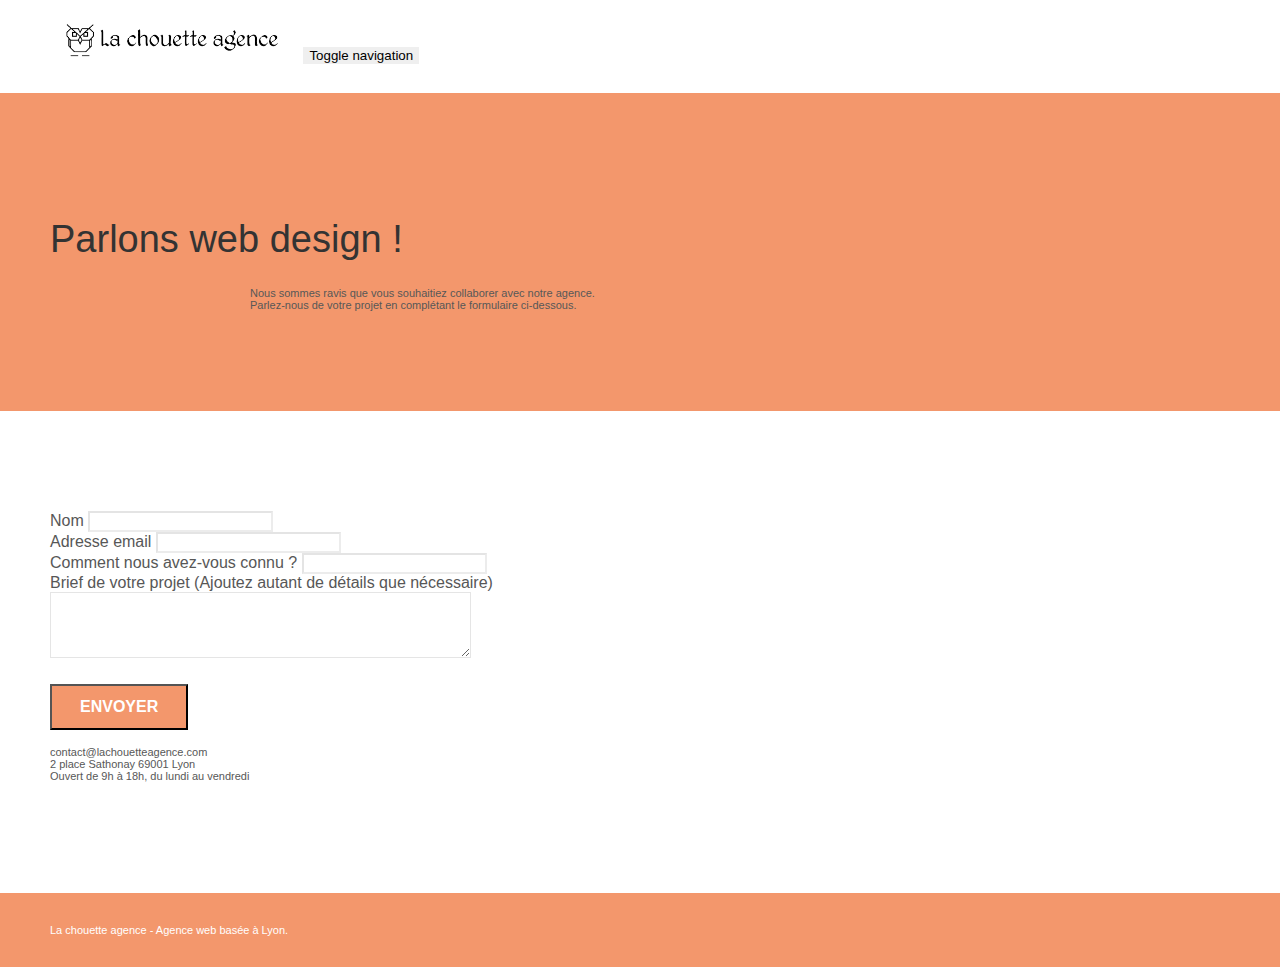
==== contact.html @ 9eaa03be "Fichiers renommés" ====
<!doctype html>
<html lang="fr-fr">

<head>
    <meta charset="utf-8">
    <meta name="robots" content="index, follow">
    <meta name="description" content="La chouette agence, votre entreprise de Web Design sur Lyon">
    <meta name="viewport" content="width=device-width, initial-scale=1.0, viewport-fit=cover">
    <link rel="shortcut icon" type="image/png" href="favicon-compressor.jpg">
    <link rel="stylesheet" type="text/css" href="./css/bootstrap-min.css">
    <link rel="stylesheet" type="text/css" href="style.css">
    <link rel="stylesheet" type="text/css" href="./css/font-awesome-min.css">
    <link rel="stylesheet" type="text/css" href="./css/et-line.min-css">
    <title>Contact - La Chouette Agence - Webdesign à Lyon</title>


    <!-- Analytics -->

    <!-- Analytics END -->

</head>

<body>
    <!-- Principal conteneur -->
    <div class="page-container">

        <!-- bloc-0 -->
        <header class="bloc bgc-white l-bloc " id="bloc-0">
            <div class="container bloc-sm">
                <div class="navbar-header">
                    <a class="navbar-brand" href="index.html"><img src="img/la-chouette-agence-compressor.png" alt="logo texte la chouette agence entreprise de webdesign à lyon" title="Retour à l'accueil" height="40" /></a>
                    <button id="nav-toggle" type="button" class="ui-navbar-toggle navbar-toggle" data-toggle="collapse" data-target=".navbar-1">
                        <span class="sr-only">Toggle navigation</span><span class="icon-bar"></span><span class="icon-bar"></span><span class="icon-bar"></span>
                    </button>
                </div>
            </div>
        </header>
        <!-- bloc-0 END -->

        <!-- bloc-6 -->
        <div class="bloc bg-dots-bg bg-repeat bgc-atomic-tangerine d-bloc bloc-bg-texture texture-paper" id="bloc-6">
            <div class="container bloc-lg">
                <section class="row">
                    <div class="col-sm-12">
                        <h1 class="text-center hero-bloc-text tc-black">
                            Parlons web design !
                        </h1>
                        <p class="text-center mg-lg tc-black tight-width-whitespace">
                            Nous sommes ravis que vous souhaitiez collaborer avec notre agence.<br>
                            Parlez-nous de votre projet en complétant le formulaire ci-dessous.
                        </p>
                    </div>
                </section>
            </div>
        </div>
        <!-- bloc-6 END -->

        <!-- bloc-7 -->
        <main>
            <div class="bloc bgc-white l-bloc" id="bloc-7">
                <div class="container bloc-lg">
                    <section class="row">
                        <div class="col-sm-6">
                            <form id="form_1" novalidate success-msg="Your message has been sent." fail-msg="Sorry it seems that our mail server is not responding, Sorry for the inconvenience!">
                                <div class="form-group">
                                    <label for="name">
                                        Nom
                                    </label>
                                    <input id="name" class="form-control" required name="nom" />
                                </div>
                                <div class="form-group">
                                    <label for="email">
                                        Adresse email
                                    </label>
                                    <input id="email" class="form-control" type="email" required />
                                </div>
                                <div class="form-group">
                                    <label for="input_504">
                                        Comment nous avez-vous connu ?
                                    </label>
                                    <input class="form-control" type="email" required id="input_504" />
                                </div>
                                <div class="form-group">
                                    <label for="message">
                                        Brief de votre projet (Ajoutez autant de détails que nécessaire)<br>
                                    </label><textarea id="message" class="form-control" rows="4" cols="50" required></textarea>
                                </div>
                                <button class="bloc-button btn btn-lg btn-block cta-hero btn-atomic-tangerine" type="submit">
                                    Envoyer
                                </button>
                            </form>
                        </div>
                        <div class="col-sm-6">
                            <p>
                                contact@lachouetteagence.com<br>2 place Sathonay 69001 Lyon<br>Ouvert de 9h à 18h, du lundi au vendredi<br>
                            </p>
                        </div>
                    </section>
                </div>
            </div>
        </main>
        <!-- bloc-7 END -->

        <!-- ScrollToTop Button -->
        <a class="bloc-button btn btn-d scrollToTop" onclick="scrollToTarget('1')"><span class="fa fa-chevron-up"></span></a>
        <!-- ScrollToTop Button END-->


        <!-- Footer - bloc-8 -->
        <footer class="bloc bgc-atomic-tangerine d-bloc" id="bloc-8">
            <div class="container bloc-sm">
                <div class="row">
                    <div class="col-sm-12">
                        <p class="text-center white">
                            La chouette agence - Agence web basée à Lyon.<br>
                        </p>
                        <div class="row row-no-gutters social">
                            <div class="col-sm-3">
                                <div class="text-center">
                                    <a class="social" href="https://twitter.com/"><span class="fa fa-twitter icon-md"></span></a>
                                </div>
                            </div>
                            <div class="col-sm-3">
                                <div class="text-center">
                                    <a class="social" href="https://fr-fr.facebook.com/"><span class="fa fa-facebook icon-md"></span></a>
                                </div>
                            </div>
                            <div class="col-sm-3">
                                <div class="text-center">
                                    <a class="social" href="https://dribbble.com/"><span class="fa fa-dribbble icon-md"></span></a>
                                </div>
                            </div>
                            <div class="col-sm-3">
                                <div class="text-center">
                                    <a class="social" href="https://www.instagram.com/"><span class="fa fa-instagram icon-md"></span></a>
                                </div>
                            </div>
                        </div>
                    </div>
                </div>
            </div>
        </footer>
    </div>
    <script src="./js/jquery-2.1.0.min.js" defer></script>
    <script src="./js/bootstrap.min.js" defer></script>
    <script src="./js/blocs.min.js" defer></script>
    <script src="./js/jqBootstrapValidation.min.js" defer></script>
    <script src="./js/formHandler.min.js" defer></script>
</body>

</html>
---- style.css ----
body {
    margin: 0;
    padding: 0;
    background: #FFF;
    overflow-x: hidden;
    -webkit-font-smoothing: antialiased;
    -moz-osx-font-smoothing: grayscale;
}

a,
button {
    transition: all .3s ease-in-out;
    outline: none!important;
}

a:hover {
    text-decoration: none;
    cursor: pointer;
}

#page-loading-blocs-notifaction {
    position: fixed;
    top: 0;
    bottom: 0;
    width: 100%;
    z-index: 100000;
    background: #FFFFFF url("img/pageload-spinner.gif") no-repeat center center;
}

.bloc {
    width: 100%;
    clear: both;
    background: 50% 50% no-repeat;
    padding: 0 50px;
    -webkit-background-size: cover;
    -moz-background-size: cover;
    -o-background-size: cover;
    background-size: cover;
    position: relative;
}

.bloc .container {
    padding-left: 0;
    padding-right: 0;
}

.bloc-lg {
    padding: 100px 50px;
}

.bloc-md {
    padding: 50px;
}

.bloc-sm {
    padding: 20px 50px;
}

.bg-center,
.bg-l-edge,
.bg-r-edge,
.bg-t-edge,
.bg-b-edge,
.bg-tl-edge,
.bg-bl-edge,
.bg-tr-edge,
.bg-br-edge,
.bg-repeat {
    -webkit-background-size: auto!important;
    -moz-background-size: auto!important;
    -o-background-size: auto!important;
    background-size: auto!important;
}

.bg-repeat {
    background: repeat;
}

.bg-t-edge {
    background: top no-repeat;
}

.bloc-bg-texture::before {
    content: "";
    background-size: 2px 2px;
    position: absolute;
    top: 0;
    bottom: 0;
    left: 0;
    right: 0;
}

.texture-paper::before {
    background: url("img/texture-paper.png");
    background-size: 280px 280px;
}

.b-parallax {
    background-attachment: fixed;
}

.d-bloc {
    color: rgba(255, 255, 255, .7);
}

.d-bloc button:hover {
    color: rgba(255, 255, 255, .9);
}

.d-bloc .icon-round,
.d-bloc .icon-square,
.d-bloc .icon-rounded,
.d-bloc .icon-semi-rounded-a,
.d-bloc .icon-semi-rounded-b {
    border-color: rgba(255, 255, 255, .9);
}

.d-bloc .divider-h span {
    border-color: rgba(255, 255, 255, .2);
}

.d-bloc .a-btn,
.d-bloc .navbar a,
.d-bloc .navbar-brand,
.d-bloc a .icon-sm,
.d-bloc a .icon-md,
.d-bloc a .icon-lg,
.d-bloc a .icon-xl,
.d-bloc h1 a,
.d-bloc h2 a,
.d-bloc h3 a,
.d-bloc h4 a,
.d-bloc h5 a,
.d-bloc h6 a,
.d-bloc p a {
    color: rgba(255, 255, 255, .6);
}

.d-bloc .a-btn:hover,
.d-bloc .navbar a:hover,
.d-bloc .navbar-brand:hover,
.d-bloc a:hover .icon-sm,
.d-bloc a:hover .icon-md,
.d-bloc a:hover .icon-lg,
.d-bloc a:hover .icon-xl,
.d-bloc h1 a:hover,
.d-bloc h2 a:hover,
.d-bloc h3 a:hover,
.d-bloc h4 a:hover,
.d-bloc h5 a:hover,
.d-bloc h6 a:hover,
.d-bloc p a:hover {
    color: rgba(255, 255, 255, 1);
}

.d-bloc .navbar-toggle .icon-bar {
    background: rgba(255, 255, 255, 1);
}

.d-bloc .btn-wire,
.d-bloc .btn-wire:hover {
    color: rgba(255, 255, 255, 1);
    border-color: rgba(255, 255, 255, 1);
}

.d-bloc .panel {
    color: rgba(0, 0, 0, .5);
}

.d-bloc .panel button:hover {
    color: rgba(0, 0, 0, .7);
}

.d-bloc .panel icon {
    border-color: rgba(0, 0, 0, .7);
}

.d-bloc .panel .divider-h span {
    border-color: rgba(0, 0, 0, .1);
}

.d-bloc .panel .a-btn {
    color: rgba(0, 0, 0, .6);
}

.d-bloc .panel .a-btn:hover {
    color: rgba(0, 0, 0, 1);
}

.d-bloc .panel .btn-wire,
.d-bloc .panel .btn-wire:hover {
    color: rgba(0, 0, 0, .7);
    border-color: rgba(0, 0, 0, .3);
}

.d-bloc .panel,
.l-bloc {
    color: rgba(0, 0, 0, .5);
}

.d-bloc .panel button:hover,
.l-bloc button:hover {
    color: rgba(0, 0, 0, .7);
}

.l-bloc .icon-round,
.l-bloc .icon-square,
.l-bloc .icon-rounded,
.l-bloc .icon-semi-rounded-a,
.l-bloc .icon-semi-rounded-b {
    border-color: rgba(0, 0, 0, .7);
}

.d-bloc .panel .divider-h span,
.l-bloc .divider-h span {
    border-color: rgba(0, 0, 0, .1);
}

.d-bloc .panel .a-btn,
.l-bloc .a-btn,
.l-bloc .navbar a,
.l-bloc .navbar-brand,
.l-bloc a .icon-sm,
.l-bloc a .icon-md,
.l-bloc a .icon-lg,
.l-bloc a .icon-xl,
.l-bloc h1 a,
.l-bloc h2 a,
.l-bloc h3 a,
.l-bloc h4 a,
.l-bloc h5 a,
.l-bloc h6 a,
.l-bloc p a {
    color: rgba(0, 0, 0, .6);
}

.d-bloc .panel .a-btn:hover,
.l-bloc .a-btn:hover,
.l-bloc .navbar a:hover,
.l-bloc .navbar-brand:hover,
.l-bloc a:hover .icon-sm,
.l-bloc a:hover .icon-md,
.l-bloc a:hover .icon-lg,
.l-bloc a:hover .icon-xl,
.l-bloc h1 a:hover,
.l-bloc h2 a:hover,
.l-bloc h3 a:hover,
.l-bloc h4 a:hover,
.l-bloc h5 a:hover,
.l-bloc h6 a:hover,
.l-bloc p a:hover {
    color: rgba(0, 0, 0, 1);
}

.l-bloc .navbar-toggle .icon-bar {
    color: rgba(0, 0, 0, .6);
}

.d-bloc .panel .btn-wire,
.d-bloc .panel .btn-wire:hover,
.l-bloc .btn-wire,
.l-bloc .btn-wire:hover {
    color: rgba(0, 0, 0, .7);
    border-color: rgba(0, 0, 0, .3);
}

.voffset {
    margin-top: 30px;
}

.voffset-lg {
    margin-top: 80px;
}

.row-no-gutters {
    margin-right: 0;
    margin-left: 0;
}

.row.row-no-gutters > [class^="col-"],
.row.row-no-gutters > [class*=" col-"] {
    padding-right: 0;
    padding-left: 0;
}

#bloc-1-hero h1 {
    font-size: 32px;
}

.navbar {
    margin-bottom: 0;
    z-index: 1;
}

.navbar-brand {
    height: auto;
    padding: 3px 15px;
    font-size: 25px;
    font-weight: normal;
    font-weight: 600;
    line-height: 44px;
}

.navbar-brand img {
    max-height: 200px;
    margin: 0 5px 0 0;
    display: inline;
}

.navbar-brand img[src$=svg] {
    min-width: 100px;
}

.nav-center .navbar-brand img {
    margin: 0;
}

.navbar .nav {
    padding-top: 2px;
    margin-right: -16px;
    float: right;
    z-index: 1;
}

.nav > li {
    float: left;
    margin-top: 4px;
    font-size: 16px;
}

.navbar-nav .open .dropdown-menu > li > a {
    text-align: inherit;
}

.nav > li a:hover,
.nav > li a:focus {
    background: transparent;
}

.navbar-toggle {
    margin: 10px 10px 0 0;
    border: 0px;
}

.navbar-toggle:hover {
    background: transparent!important;
}

.navbar-toggle .icon-bar {
    background-color: rgba(0, 0, 0, .5);
    width: 26px;
}

.nav-invert .navbar .nav {
    float: left;
}

.nav-invert .navbar-header,
.nav-invert .navbar-brand {
    float: right;
    position: relative;
    z-index: 2;
}

@media (min-width: 768px) {
    .site-navigation {
        position: absolute;
        top: 50%;
        right: 20px;
        transform: translate(0, -50%);
        -webkit-transform: translateY(-50%);
    }
    .nav > li .dropdown-menu a,
    .nav > li .dropdown-menu a:hover {
        color: #484848;
    }
    .nav-invert .site-navigation {
        left: 0;
        right: 0;
    }
    .nav-center {
        text-align: center;
    }
    .nav-center .navbar-header {
        width: 100%;
    }
    .nav-center .navbar-header,
    .nav-center .navbar-brand,
    .nav-center .nav > li {
        float: none;
        display: inline-block;
    }
    .nav-center .site-navigation {
        position: relative;
        width: 100%;
        right: 0;
        margin-right: 0px;
        margin-top: 20px;
    }
    .nav-center.mini-nav .navbar-toggle {
        float: none;
        margin: 10px auto 0;
    }
}

.nav > li > .dropdown a {
    background: none!important;
    display: block;
    padding: 14px 15px;
}

nav .caret {
    margin: 0 5px;
}

.dropdown-menu .dropdown-menu {
    top: -8px;
    left: 100%;
}

.dropdown-menu .dropmenu-flow-right {
    top: 100%;
    left: 0;
    margin-left: -1px;
    border-top-left-radius: 0;
    border-top-right-radius: 0;
}

.dropdown-menu .dropdown span {
    border: 4px solid black;
    border-top-color: transparent;
    border-right-color: transparent;
    border-bottom-color: transparent;
    margin: 6px -5px 0 0!important;
    float: right;
}

.mg-md {
    margin-top: 10px;
    margin-bottom: 20px;
}

.mg-lg {
    margin-top: 10px;
    margin-bottom: 40px;
}

.btn {
    margin: 0 5px 5px 0;
}

.btn.pull-right {
    margin: 0 0 5px 5px;
}

.btn-d,
.btn-d:hover,
.btn-d:focus {
    color: #FFF;
    background: rgba(0, 0, 0, .3);
}

button {
    outline: none!important;
}

.btn-rd {
    border-radius: 40px;
}

.btn-clean {
    border: 1px solid rgba(0, 0, 0, .08);
    border-bottom-color: rgba(0, 0, 0, .1);
    text-shadow: 0 1px 0 rgba(0, 0, 1, .1);
    box-shadow: 0 1px 3px rgba(0, 0, 1, .25), inset 0 1px 0 0 rgba(255, 255, 255, .15);
}

.icon-md {
    font-size: 30px!important;
}

.icon-lg {
    font-size: 60px!important;
}

.sm-shadow {
    text-shadow: 0 1px 2px rgba(0, 0, 0, .3);
}

.panel-sq,
.panel-sq .panel-heading,
.panel-sq .panel-footer {
    border-radius: 0;
}

.panel-rd {
    border-radius: 30px;
}

.panel-rd .panel-heading {
    border-radius: 29px 29px 0 0;
}

.panel-rd .panel-footer {
    border-radius: 0 0 29px 29px;
}

.form-control {
    border-color: rgba(0, 0, 0, .1);
    box-shadow: none;
}

.scrollToTop {
    width: 40px;
    height: 40px;
    position: fixed;
    bottom: 20px;
    right: 20px;
    opacity: 0;
    z-index: 500;
    transition: all .3s ease-in-out;
}

.scrollToTop span {
    margin-top: 6px;
}

.showScrollTop {
    font-size: 14px;
    opacity: 1;
}

a[data-lightbox] {
    position: relative;
    display: block;
    text-align: center;
}

a[data-lightbox]:hover::before {
    content: "+";
    font-family: "HelveticaNeue-Light", "Helvetica Neue Light", "Helvetica Neue", Helvetica, Arial;
    font-size: 32px;
    width: 50px;
    height: 50px;
    margin-left: -25px;
    border-radius: 50%;
    background: rgba(0, 0, 0, .6);
    color: #FFF;
    font-weight: 100;
    z-index: 1;
    position: absolute;
    top: 50%;
    transform: translateY(-50%);
    -webkit-transform: translateY(-50%);
}

a[data-lightbox]:hover img {
    opacity: 0.6;
    -webkit-animation-fill-mode: none;
    animation-fill-mode: none;
}

#lightbox-modal {
    display: flex;
    align-items: center;
}

#lightbox-modal .modal-dialog {
    width: 90%;
    max-width: 900px;
    margin: 0 auto 0;
}

#lightbox-modal .modal-dialog img {
    max-height: 90vh;
    margin: 0 auto;
}

.lightbox-caption {
    padding: 20px;
    color: #FFF;
    background: rgba(0, 0, 0, .5);
    position: absolute;
    left: 15px;
    right: 15px;
    bottom: 5px;
}

.close-lightbox {
    color: #FFF;
    font-size: 30px;
    position: absolute;
    top: 20px;
    right: 20px;
    z-index: 20;
    background: rgba(0, 0, 0, .5);
    border: none;
    line-height: 30px;
    padding: 0 9px 5px;
    opacity: 0.3;
}

.close-lightbox:hover,
.next-lightbox:hover,
.prev-lightbox:hover {
    opacity: 1.0;
    color: #FFF;
}

.next-lightbox,
.prev-lightbox {
    font-size: 20px;
    color: rgba(255, 255, 255, .9);
    background: rgba(0, 0, 0, .5);
    transition: all .2s ease-in-out;
    position: absolute;
    top: 45%;
    z-index: 1;
    opacity: 0.4;
}

.next-lightbox {
    padding: 6px 8px 1px 13px;
    right: 25px;
}

.prev-lightbox {
    padding: 6px 13px 1px 10px;
    left: 25px;
}

.snapshot-lb .modal-body {
    padding-bottom: 45px;
}

.snapshot-lb .lightbox-caption {
    padding: 0;
    color: rgba(0, 0, 0, .5);
    background: none;
}

h1,
h2,
h3,
h4,
h5,
h6,
p,
label,
.btn,
a {
    font-family: "helvetica";
    font-weight: 400;
    color: #575757!important;
}

.container {
    max-width: 1000px;
}

.hero-bloc-text {
    font-size: 38px;
}

.hero-bloc-text-sub {
    font-size: 36px;
}

.statement-bloc-text {
    line-height: 26px;
    font-style: italic;
    font-size: 20px;
    text-align: center;
    font-weight: lighter;
    max-width: 520px;
    margin: auto auto auto auto;
}

p {
    font-size: 11px;
}

.tight-width-whitespace {
    max-width: 600px;
    margin: auto auto auto auto;
}

.h1 {
    font-size: 20px;
    font-family: "Open Sans";
}

.cta-hero {
    margin-top: 22px;
    color: #FFFFFF!important;
    text-transform: uppercase;
    padding: 12px 28px 12px 28px;
    font-size: 16px;
    font-weight: 700;
}

.social {
    max-width: 400px;
    margin: auto auto auto auto;
}

h2 {
    font-size: 22px;
    line-height: 1.4em;
}

h3 {
    font-size: 15px;
    text-transform: uppercase;
    font-weight: 700;
    color: #333333!important;
}

.med-width-whitespace {
    max-width: 800px;
    margin: auto auto auto auto;
    box-shadow: 0px 0px 0px #000000;
}

h1 {
    color: #333333!important;
}

h4 {
    color: #333333!important;
}

.icons {
    margin-bottom: 14px;
    margin-top: 24px;
}

.white {
    color: #FFFFFF!important;
}

.portfolio-thumb {
    margin-bottom: 24px;
}

.portfolio-row {
    margin-bottom: 44px;
    margin-top: 50px;
}

.avatar {
    box-shadow: 0px 4px 9px rgba(0, 0, 0, 0.3);
}

.black-background {
    background-color: rgba(165, 147, 99, 0.7);
    padding: 40px 40px 40px 40px;
}

.bold-link {
    font-weight: 900;
    text-decoration: underline!important;
}

.bgc-white {
    background-color: #FFFFFF;
}

.bgc-dark-slate-blue {
    background-color: #364577;
}

.bgc-atomic-tangerine {
    background-color: #F3976C;
}

.tc-white {
    color: #F3976C!important;
}

.btn-atomic-tangerine {
    background: #F3976C;
    color: #FFFFFF!important;
}

.btn-atomic-tangerine:hover {
    background: #c27956!important;
    color: #FFFFFF!important;
}

.ltc-white {
    color: #FFFFFF!important;
}

.ltc-white:hover {
    color: #cccccc!important;
}

.ltc-atomic-tangerine {
    color: #F3976C!important;
}

.ltc-atomic-tangerine:hover {
    color: #c27956!important;
}

.icon-dark-slate-blue {
    color: #364577!important;
    border-color: #364577!important;
}

.bg-dots-bg {
    background-image: url("img/dots-bg.png");
}

.bg-lines-h2-bg {
    background-image: url("img/lines-h2-bg.png");
}

.bg-banniere {
    background-image: url("img/la-chouette-agence-banniere.jpg");
}

.bg-presentation {
    background-image: url("img/image-de-presentation.bmp");
}

@media (max-width: 1024px) {
    .bloc {
        padding-left: 20px;
        padding-right: 20px;
    }
    .bloc.full-width-bloc,
    .bloc-tile-2.full-width-bloc .container,
    .bloc-tile-3.full-width-bloc .container,
    .bloc-tile-4.full-width-bloc .container {
        padding-left: 0;
        padding-right: 0;
    }
}

@media (max-width: 992px) and (min-width: 768px) {
    .navbar .nav {
        max-width: 80%
    }
    .nav-center.navbar .nav {
        max-width: 100%
    }
}

@media only screen and (min-device-width: 768px) and (max-device-width: 1024px) and (orientation: landscape) {
    .b-parallax {
        background-attachment: scroll;
    }
}

@media only screen and (min-device-width: 1024px) and (max-device-width: 1366px) and (-webkit-min-device-pixel-ratio: 1.5) {
    .b-parallax {
        background-attachment: scroll;
    }
}

@media (max-width: 991px) {
    .container {
        width: 100%;
    }
    .b-parallax {
        background-attachment: scroll;
    }
    .page-container,
    #hero-bloc {
        overflow-x: hidden;
        position: relative;
    }
    .bloc {
        padding-left: constant(safe-area-inset-left);
        padding-right: constant(safe-area-inset-right);
    }
    .bloc-group,
    .bloc-group .bloc {
        display: block;
        width: 100%;
    }
    .bloc-fill-screen .fill-bloc-top-edge,
    .bloc-fill-screen .fill-bloc-bottom-edge {
        padding: 0 20px;
        padding-left: constant(safe-area-inset-left);
        padding-right: constant(safe-area-inset-right);
    }
}

@media (max-width: 767px) {
    .page-container {
        overflow-x: hidden;
        position: relative;
    }
    h1,
    h2,
    h3,
    h4,
    h5,
    h6,
    p,
    #disqus_thread {
        padding-left: 10px!important;
        padding-right: 10px!important;
    }
    .b-parallax {
        background-attachment: scroll;
    }
    .navbar .nav {
        padding-top: 0;
        border-top: 1px solid rgba(0, 0, 0, .2);
        float: none!important;
    }
    .navbar.row {
        margin-left: 0;
        margin-right: 0;
    }
    .site-navigation {
        position: inherit;
        transform: none;
        -webkit-transform: none;
        -ms-transform: none;
    }
    .nav > li {
        margin-top: 0;
        border-bottom: 1px solid rgba(0, 0, 0, .1);
        background: rgba(0, 0, 0, .05);
        text-align: left;
        padding-left: 15px;
        width: 100%;
    }
    .nav > li:hover {
        background: rgba(0, 0, 0, .08);
    }
    .dropdown .dropdown a .caret {
        float: none;
        margin: 5px 0 0 10px!important;
        border: 4px solid black;
        border-bottom-color: transparent;
        border-right-color: transparent;
        border-left-color: transparent;
    }
    #hero-bloc .navbar .nav {
        background: rgba(0, 0, 0, .8);
    }
    #hero-bloc .navbar .nav a {
        color: rgba(255, 255, 255, .6);
    }
    .hero {
        padding: 50px 0;
    }
    .hero-nav {
        left: -1px;
        right: -1px;
    }
    .navbar-collapse {
        padding: 0;
        overflow-x: hidden;
        -webkit-box-shadow: none;
        box-shadow: none;
    }
    .navbar-brand img {
        max-height: 40px;
        width: auto;
    }
    .nav-invert .navbar-header {
        float: none;
        width: 100%;
    }
    .nav-invert .navbar-toggle {
        float: left;
        margin-left: 10px;
    }
    .bloc {
        padding-left: 0;
        padding-right: 0;
    }
    .bloc-xxl,
    .bloc-xl,
    .bloc-lg {
        padding: 40px 0;
    }
    .bloc-sm,
    .bloc-md {
        padding-left: 0;
        padding-right: 0;
    }
    .bloc-tile-2 .container,
    .bloc-tile-3 .container,
    .bloc-tile-4 .container,
    .bloc-fill-screen .fill-bloc-top-edge,
    .bloc-fill-screen .fill-bloc-bottom-edge {
        padding-left: 0;
        padding-right: 0;
    }
    .a-block {
        padding: 0 10px;
    }
    .btn-dwn {
        display: none;
    }
    .voffset {
        margin-top: 5px;
    }
    .voffset-md {
        margin-top: 20px;
    }
    .voffset-lg {
        margin-top: 30px;
    }
    form {
        padding: 5px;
    }
    .close-lightbox {
        display: inline-block;
    }
    .blocsapp-device-iphone5 {
        background-size: 216px 425px;
        padding-top: 60px;
        width: 216px;
        height: 425px;
    }
    .blocsapp-device-iphone5 img {
        width: 180px;
        height: 320px;
    }
}

@media (max-width: 400px) {
    .bloc {
        padding-left: 0;
        padding-right: 0;
    }
}

@media (max-width: 767px) {
    .bloc-mob-center-text {
        text-align: center;
    }
}
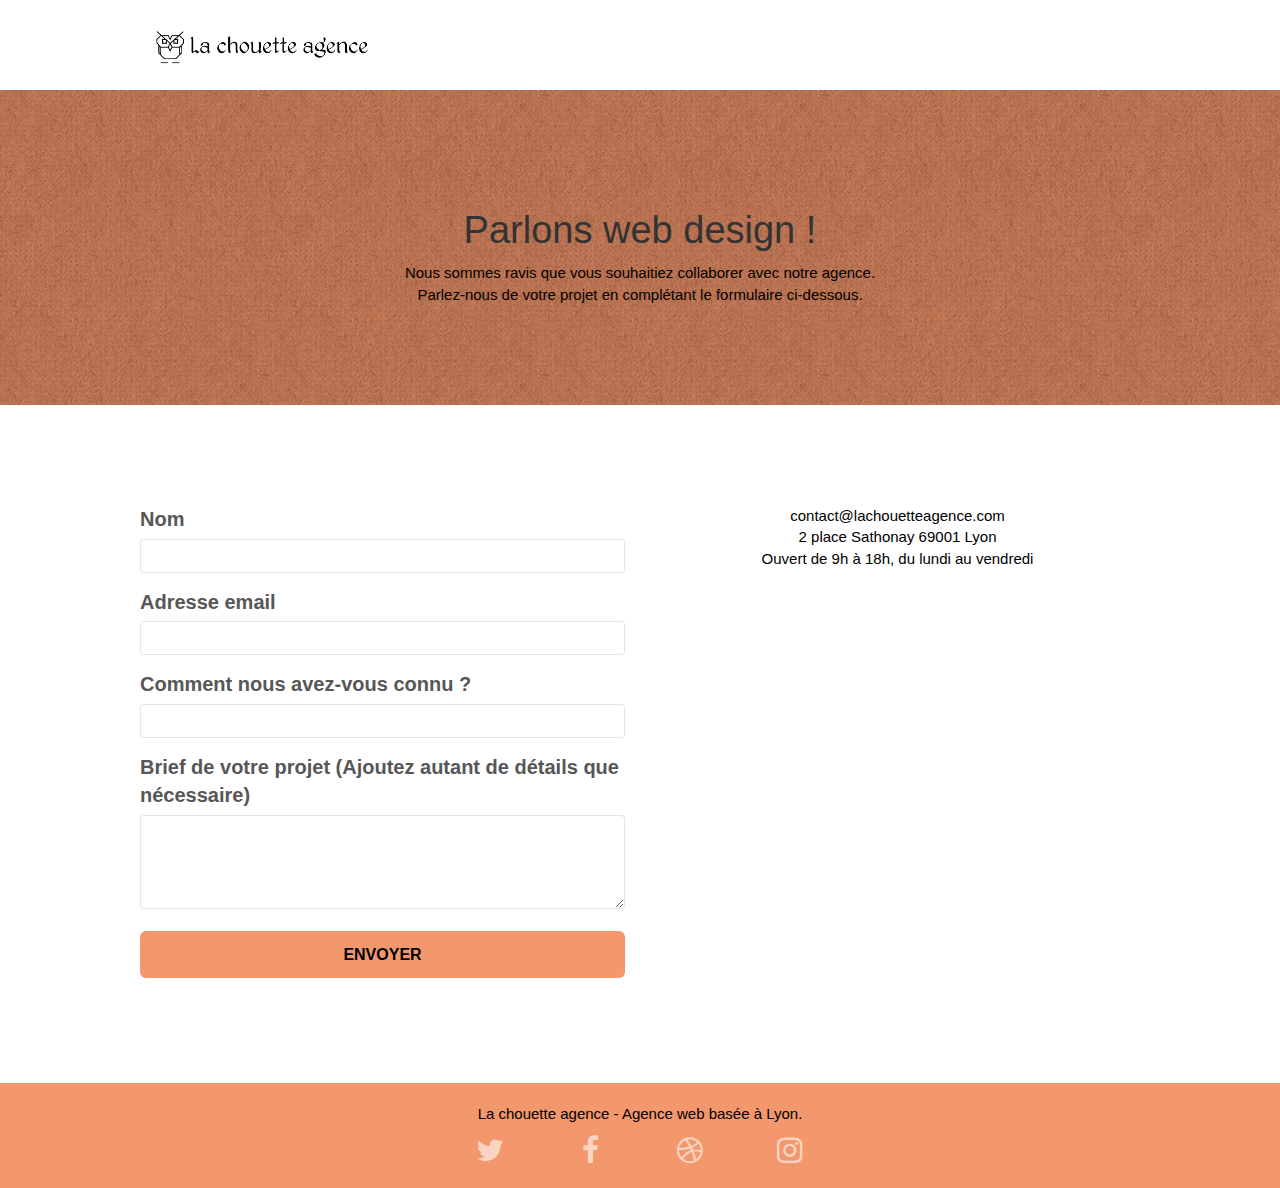
==== commit 7095726d: "Mise en conformité avec norme WCAG 2.0" ====
--- a/contact.html
+++ b/contact.html
@@ -12,12 +12,18 @@
     <link rel="stylesheet" type="text/css" href="./css/font-awesome-min.css">
     <link rel="stylesheet" type="text/css" href="./css/et-line.min-css">
     <title>Contact - La Chouette Agence - Webdesign à Lyon</title>
-
-
-    <!-- Analytics -->
-
-    <!-- Analytics END -->
-
+    <meta property="og:site_name" content="La chouette agence" />
+    <meta property="og:type" content="website" />
+    <meta property="og:url" content="https://mehdi-hamida.github.io/Projet-4-Optimisez-un-site-web-existant/contact.html" />
+    <meta property="og:title" content="La chouette agence - Entreprise de Webdesign à Lyon" />
+    <meta property="og:description" content="Nous vous accompagnons pour la création/refonte de votre site internet !" />
+    <meta property="og:image" content="img/la-chouette-agence-banniere-compressor.jpg" />
+    <meta name="twitter:card" content="summary_large_image" />
+    <meta name="twitter:site" content="@LaChouetteAgence" />
+    <meta name="twitter:title" content="La chouette agence - Entreprise de Webdesign à Lyon" />
+    <meta name="twitter:description" content="Nous vous accompagnons pour la création/refonte de votre site internet !" />
+    <meta name="twitter:image" content="img/la-chouette-agence-banniere-compressor.jpg" />
+    <meta name="twitter:url" content="https://mehdi-hamida.github.io/Projet-4-Optimisez-un-site-web-existant/contact.html" />
 </head>
 
 <body>
@@ -28,7 +34,7 @@
         <header class="bloc bgc-white l-bloc " id="bloc-0">
             <div class="container bloc-sm">
                 <div class="navbar-header">
-                    <a class="navbar-brand" href="index.html"><img src="img/la-chouette-agence-compressor.png" alt="logo texte la chouette agence entreprise de webdesign à lyon" title="Retour à l'accueil" height="40" /></a>
+                    <a class="navbar-brand" href="index.html"><img id="enseigne" src="img/la-chouette-agence-compressor.png" alt="logo texte la chouette agence entreprise de webdesign à lyon" title="Retour à l'accueil" height="40" /></a>
                     <button id="nav-toggle" type="button" class="ui-navbar-toggle navbar-toggle" data-toggle="collapse" data-target=".navbar-1">
                         <span class="sr-only">Toggle navigation</span><span class="icon-bar"></span><span class="icon-bar"></span><span class="icon-bar"></span>
                     </button>
--- a/style.css
+++ b/style.css
@@ -1,1042 +1,1120 @@
-body {
-    margin: 0;
-    padding: 0;
-    background: #FFF;
-    overflow-x: hidden;
-    -webkit-font-smoothing: antialiased;
-    -moz-osx-font-smoothing: grayscale;
-}
-
-a,
-button {
-    transition: all .3s ease-in-out;
-    outline: none!important;
-}
-
-a:hover {
-    text-decoration: none;
-    cursor: pointer;
-}
-
-#page-loading-blocs-notifaction {
-    position: fixed;
-    top: 0;
-    bottom: 0;
-    width: 100%;
-    z-index: 100000;
-    background: #FFFFFF url("img/pageload-spinner.gif") no-repeat center center;
-}
-
-.bloc {
-    width: 100%;
-    clear: both;
-    background: 50% 50% no-repeat;
-    padding: 0 50px;
-    -webkit-background-size: cover;
-    -moz-background-size: cover;
-    -o-background-size: cover;
-    background-size: cover;
-    position: relative;
-}
-
-.bloc .container {
-    padding-left: 0;
-    padding-right: 0;
-}
-
-.bloc-lg {
-    padding: 100px 50px;
-}
-
-.bloc-md {
-    padding: 50px;
-}
-
-.bloc-sm {
-    padding: 20px 50px;
-}
-
-.bg-center,
-.bg-l-edge,
-.bg-r-edge,
-.bg-t-edge,
-.bg-b-edge,
-.bg-tl-edge,
-.bg-bl-edge,
-.bg-tr-edge,
-.bg-br-edge,
-.bg-repeat {
-    -webkit-background-size: auto!important;
-    -moz-background-size: auto!important;
-    -o-background-size: auto!important;
-    background-size: auto!important;
-}
-
-.bg-repeat {
-    background: repeat;
-}
-
-.bg-t-edge {
-    background: top no-repeat;
-}
-
-.bloc-bg-texture::before {
-    content: "";
-    background-size: 2px 2px;
-    position: absolute;
-    top: 0;
-    bottom: 0;
-    left: 0;
-    right: 0;
-}
-
-.texture-paper::before {
-    background: url("img/texture-paper.png");
-    background-size: 280px 280px;
-}
-
-.b-parallax {
-    background-attachment: fixed;
-}
-
-.d-bloc {
-    color: rgba(255, 255, 255, .7);
-}
-
-.d-bloc button:hover {
-    color: rgba(255, 255, 255, .9);
-}
-
-.d-bloc .icon-round,
-.d-bloc .icon-square,
-.d-bloc .icon-rounded,
-.d-bloc .icon-semi-rounded-a,
-.d-bloc .icon-semi-rounded-b {
-    border-color: rgba(255, 255, 255, .9);
-}
-
-.d-bloc .divider-h span {
-    border-color: rgba(255, 255, 255, .2);
-}
-
-.d-bloc .a-btn,
-.d-bloc .navbar a,
-.d-bloc .navbar-brand,
-.d-bloc a .icon-sm,
-.d-bloc a .icon-md,
-.d-bloc a .icon-lg,
-.d-bloc a .icon-xl,
-.d-bloc h1 a,
-.d-bloc h2 a,
-.d-bloc h3 a,
-.d-bloc h4 a,
-.d-bloc h5 a,
-.d-bloc h6 a,
-.d-bloc p a {
-    color: rgba(255, 255, 255, .6);
-}
-
-.d-bloc .a-btn:hover,
-.d-bloc .navbar a:hover,
-.d-bloc .navbar-brand:hover,
-.d-bloc a:hover .icon-sm,
-.d-bloc a:hover .icon-md,
-.d-bloc a:hover .icon-lg,
-.d-bloc a:hover .icon-xl,
-.d-bloc h1 a:hover,
-.d-bloc h2 a:hover,
-.d-bloc h3 a:hover,
-.d-bloc h4 a:hover,
-.d-bloc h5 a:hover,
-.d-bloc h6 a:hover,
-.d-bloc p a:hover {
-    color: rgba(255, 255, 255, 1);
-}
-
-.d-bloc .navbar-toggle .icon-bar {
-    background: rgba(255, 255, 255, 1);
-}
-
-.d-bloc .btn-wire,
-.d-bloc .btn-wire:hover {
-    color: rgba(255, 255, 255, 1);
-    border-color: rgba(255, 255, 255, 1);
-}
-
-.d-bloc .panel {
-    color: rgba(0, 0, 0, .5);
-}
-
-.d-bloc .panel button:hover {
-    color: rgba(0, 0, 0, .7);
-}
-
-.d-bloc .panel icon {
-    border-color: rgba(0, 0, 0, .7);
-}
-
-.d-bloc .panel .divider-h span {
-    border-color: rgba(0, 0, 0, .1);
-}
-
-.d-bloc .panel .a-btn {
-    color: rgba(0, 0, 0, .6);
-}
-
-.d-bloc .panel .a-btn:hover {
-    color: rgba(0, 0, 0, 1);
-}
-
-.d-bloc .panel .btn-wire,
-.d-bloc .panel .btn-wire:hover {
-    color: rgba(0, 0, 0, .7);
-    border-color: rgba(0, 0, 0, .3);
-}
-
-.d-bloc .panel,
-.l-bloc {
-    color: rgba(0, 0, 0, .5);
-}
-
-.d-bloc .panel button:hover,
-.l-bloc button:hover {
-    color: rgba(0, 0, 0, .7);
-}
-
-.l-bloc .icon-round,
-.l-bloc .icon-square,
-.l-bloc .icon-rounded,
-.l-bloc .icon-semi-rounded-a,
-.l-bloc .icon-semi-rounded-b {
-    border-color: rgba(0, 0, 0, .7);
-}
-
-.d-bloc .panel .divider-h span,
-.l-bloc .divider-h span {
-    border-color: rgba(0, 0, 0, .1);
-}
-
-.d-bloc .panel .a-btn,
-.l-bloc .a-btn,
-.l-bloc .navbar a,
-.l-bloc .navbar-brand,
-.l-bloc a .icon-sm,
-.l-bloc a .icon-md,
-.l-bloc a .icon-lg,
-.l-bloc a .icon-xl,
-.l-bloc h1 a,
-.l-bloc h2 a,
-.l-bloc h3 a,
-.l-bloc h4 a,
-.l-bloc h5 a,
-.l-bloc h6 a,
-.l-bloc p a {
-    color: rgba(0, 0, 0, .6);
-}
-
-.d-bloc .panel .a-btn:hover,
-.l-bloc .a-btn:hover,
-.l-bloc .navbar a:hover,
-.l-bloc .navbar-brand:hover,
-.l-bloc a:hover .icon-sm,
-.l-bloc a:hover .icon-md,
-.l-bloc a:hover .icon-lg,
-.l-bloc a:hover .icon-xl,
-.l-bloc h1 a:hover,
-.l-bloc h2 a:hover,
-.l-bloc h3 a:hover,
-.l-bloc h4 a:hover,
-.l-bloc h5 a:hover,
-.l-bloc h6 a:hover,
-.l-bloc p a:hover {
-    color: rgba(0, 0, 0, 1);
-}
-
-.l-bloc .navbar-toggle .icon-bar {
-    color: rgba(0, 0, 0, .6);
-}
-
-.d-bloc .panel .btn-wire,
-.d-bloc .panel .btn-wire:hover,
-.l-bloc .btn-wire,
-.l-bloc .btn-wire:hover {
-    color: rgba(0, 0, 0, .7);
-    border-color: rgba(0, 0, 0, .3);
-}
-
-.voffset {
-    margin-top: 30px;
-}
-
-.voffset-lg {
-    margin-top: 80px;
-}
-
-.row-no-gutters {
-    margin-right: 0;
-    margin-left: 0;
-}
-
-.row.row-no-gutters > [class^="col-"],
-.row.row-no-gutters > [class*=" col-"] {
-    padding-right: 0;
-    padding-left: 0;
-}
-
-#bloc-1-hero h1 {
-    font-size: 32px;
-}
-
-.navbar {
-    margin-bottom: 0;
-    z-index: 1;
-}
-
-.navbar-brand {
-    height: auto;
-    padding: 3px 15px;
-    font-size: 25px;
-    font-weight: normal;
-    font-weight: 600;
-    line-height: 44px;
-}
-
-.navbar-brand img {
-    max-height: 200px;
-    margin: 0 5px 0 0;
-    display: inline;
-}
-
-.navbar-brand img[src$=svg] {
-    min-width: 100px;
-}
-
-.nav-center .navbar-brand img {
-    margin: 0;
-}
-
-.navbar .nav {
-    padding-top: 2px;
-    margin-right: -16px;
-    float: right;
-    z-index: 1;
-}
-
-.nav > li {
-    float: left;
-    margin-top: 4px;
-    font-size: 16px;
-}
-
-.navbar-nav .open .dropdown-menu > li > a {
-    text-align: inherit;
-}
-
-.nav > li a:hover,
-.nav > li a:focus {
-    background: transparent;
-}
-
-.navbar-toggle {
-    margin: 10px 10px 0 0;
-    border: 0px;
-}
-
-.navbar-toggle:hover {
-    background: transparent!important;
-}
-
-.navbar-toggle .icon-bar {
-    background-color: rgba(0, 0, 0, .5);
-    width: 26px;
-}
-
-.nav-invert .navbar .nav {
-    float: left;
-}
-
-.nav-invert .navbar-header,
-.nav-invert .navbar-brand {
-    float: right;
-    position: relative;
-    z-index: 2;
-}
-
-@media (min-width: 768px) {
-    .site-navigation {
-        position: absolute;
-        top: 50%;
-        right: 20px;
-        transform: translate(0, -50%);
-        -webkit-transform: translateY(-50%);
-    }
-    .nav > li .dropdown-menu a,
-    .nav > li .dropdown-menu a:hover {
-        color: #484848;
-    }
-    .nav-invert .site-navigation {
-        left: 0;
-        right: 0;
-    }
-    .nav-center {
-        text-align: center;
-    }
-    .nav-center .navbar-header {
-        width: 100%;
-    }
-    .nav-center .navbar-header,
-    .nav-center .navbar-brand,
-    .nav-center .nav > li {
-        float: none;
-        display: inline-block;
-    }
-    .nav-center .site-navigation {
-        position: relative;
-        width: 100%;
-        right: 0;
-        margin-right: 0px;
-        margin-top: 20px;
-    }
-    .nav-center.mini-nav .navbar-toggle {
-        float: none;
-        margin: 10px auto 0;
-    }
-}
-
-.nav > li > .dropdown a {
-    background: none!important;
-    display: block;
-    padding: 14px 15px;
-}
-
-nav .caret {
-    margin: 0 5px;
-}
-
-.dropdown-menu .dropdown-menu {
-    top: -8px;
-    left: 100%;
-}
-
-.dropdown-menu .dropmenu-flow-right {
-    top: 100%;
-    left: 0;
-    margin-left: -1px;
-    border-top-left-radius: 0;
-    border-top-right-radius: 0;
-}
-
-.dropdown-menu .dropdown span {
-    border: 4px solid black;
-    border-top-color: transparent;
-    border-right-color: transparent;
-    border-bottom-color: transparent;
-    margin: 6px -5px 0 0!important;
-    float: right;
-}
-
-.mg-md {
-    margin-top: 10px;
-    margin-bottom: 20px;
-}
-
-.mg-lg {
-    margin-top: 10px;
-    margin-bottom: 40px;
-}
-
-.btn {
-    margin: 0 5px 5px 0;
-}
-
-.btn.pull-right {
-    margin: 0 0 5px 5px;
-}
-
-.btn-d,
-.btn-d:hover,
-.btn-d:focus {
-    color: #FFF;
-    background: rgba(0, 0, 0, .3);
-}
-
-button {
-    outline: none!important;
-}
-
-.btn-rd {
-    border-radius: 40px;
-}
-
-.btn-clean {
-    border: 1px solid rgba(0, 0, 0, .08);
-    border-bottom-color: rgba(0, 0, 0, .1);
-    text-shadow: 0 1px 0 rgba(0, 0, 1, .1);
-    box-shadow: 0 1px 3px rgba(0, 0, 1, .25), inset 0 1px 0 0 rgba(255, 255, 255, .15);
-}
-
-.icon-md {
-    font-size: 30px!important;
-}
-
-.icon-lg {
-    font-size: 60px!important;
-}
-
-.sm-shadow {
-    text-shadow: 0 1px 2px rgba(0, 0, 0, .3);
-}
-
-.panel-sq,
-.panel-sq .panel-heading,
-.panel-sq .panel-footer {
-    border-radius: 0;
-}
-
-.panel-rd {
-    border-radius: 30px;
-}
-
-.panel-rd .panel-heading {
-    border-radius: 29px 29px 0 0;
-}
-
-.panel-rd .panel-footer {
-    border-radius: 0 0 29px 29px;
-}
-
-.form-control {
-    border-color: rgba(0, 0, 0, .1);
-    box-shadow: none;
-}
-
-.scrollToTop {
-    width: 40px;
-    height: 40px;
-    position: fixed;
-    bottom: 20px;
-    right: 20px;
-    opacity: 0;
-    z-index: 500;
-    transition: all .3s ease-in-out;
-}
-
-.scrollToTop span {
-    margin-top: 6px;
-}
-
-.showScrollTop {
-    font-size: 14px;
-    opacity: 1;
-}
-
-a[data-lightbox] {
-    position: relative;
-    display: block;
-    text-align: center;
-}
-
-a[data-lightbox]:hover::before {
-    content: "+";
-    font-family: "HelveticaNeue-Light", "Helvetica Neue Light", "Helvetica Neue", Helvetica, Arial;
-    font-size: 32px;
-    width: 50px;
-    height: 50px;
-    margin-left: -25px;
-    border-radius: 50%;
-    background: rgba(0, 0, 0, .6);
-    color: #FFF;
-    font-weight: 100;
-    z-index: 1;
-    position: absolute;
-    top: 50%;
-    transform: translateY(-50%);
-    -webkit-transform: translateY(-50%);
-}
-
-a[data-lightbox]:hover img {
-    opacity: 0.6;
-    -webkit-animation-fill-mode: none;
-    animation-fill-mode: none;
-}
-
-#lightbox-modal {
-    display: flex;
-    align-items: center;
-}
-
-#lightbox-modal .modal-dialog {
-    width: 90%;
-    max-width: 900px;
-    margin: 0 auto 0;
-}
-
-#lightbox-modal .modal-dialog img {
-    max-height: 90vh;
-    margin: 0 auto;
-}
-
-.lightbox-caption {
-    padding: 20px;
-    color: #FFF;
-    background: rgba(0, 0, 0, .5);
-    position: absolute;
-    left: 15px;
-    right: 15px;
-    bottom: 5px;
-}
-
-.close-lightbox {
-    color: #FFF;
-    font-size: 30px;
-    position: absolute;
-    top: 20px;
-    right: 20px;
-    z-index: 20;
-    background: rgba(0, 0, 0, .5);
-    border: none;
-    line-height: 30px;
-    padding: 0 9px 5px;
-    opacity: 0.3;
-}
-
-.close-lightbox:hover,
-.next-lightbox:hover,
-.prev-lightbox:hover {
-    opacity: 1.0;
-    color: #FFF;
-}
-
-.next-lightbox,
-.prev-lightbox {
-    font-size: 20px;
-    color: rgba(255, 255, 255, .9);
-    background: rgba(0, 0, 0, .5);
-    transition: all .2s ease-in-out;
-    position: absolute;
-    top: 45%;
-    z-index: 1;
-    opacity: 0.4;
-}
-
-.next-lightbox {
-    padding: 6px 8px 1px 13px;
-    right: 25px;
-}
-
-.prev-lightbox {
-    padding: 6px 13px 1px 10px;
-    left: 25px;
-}
-
-.snapshot-lb .modal-body {
-    padding-bottom: 45px;
-}
-
-.snapshot-lb .lightbox-caption {
-    padding: 0;
-    color: rgba(0, 0, 0, .5);
-    background: none;
-}
-
-h1,
-h2,
-h3,
-h4,
-h5,
-h6,
-p,
-label,
-.btn,
-a {
-    font-family: "helvetica";
-    font-weight: 400;
-    color: #575757!important;
-}
-
-.container {
-    max-width: 1000px;
-}
-
-.hero-bloc-text {
-    font-size: 38px;
-}
-
-.hero-bloc-text-sub {
-    font-size: 36px;
-}
-
-.statement-bloc-text {
-    line-height: 26px;
-    font-style: italic;
-    font-size: 20px;
-    text-align: center;
-    font-weight: lighter;
-    max-width: 520px;
-    margin: auto auto auto auto;
-}
-
-p {
-    font-size: 11px;
-}
-
-.tight-width-whitespace {
-    max-width: 600px;
-    margin: auto auto auto auto;
-}
-
-.h1 {
-    font-size: 20px;
-    font-family: "Open Sans";
-}
-
-.cta-hero {
-    margin-top: 22px;
-    color: #FFFFFF!important;
-    text-transform: uppercase;
-    padding: 12px 28px 12px 28px;
-    font-size: 16px;
-    font-weight: 700;
-}
-
-.social {
-    max-width: 400px;
-    margin: auto auto auto auto;
-}
-
-h2 {
-    font-size: 22px;
-    line-height: 1.4em;
-}
-
-h3 {
-    font-size: 15px;
-    text-transform: uppercase;
-    font-weight: 700;
-    color: #333333!important;
-}
-
-.med-width-whitespace {
-    max-width: 800px;
-    margin: auto auto auto auto;
-    box-shadow: 0px 0px 0px #000000;
-}
-
-h1 {
-    color: #333333!important;
-}
-
-h4 {
-    color: #333333!important;
-}
-
-.icons {
-    margin-bottom: 14px;
-    margin-top: 24px;
-}
-
-.white {
-    color: #FFFFFF!important;
-}
-
-.portfolio-thumb {
-    margin-bottom: 24px;
-}
-
-.portfolio-row {
-    margin-bottom: 44px;
-    margin-top: 50px;
-}
-
-.avatar {
-    box-shadow: 0px 4px 9px rgba(0, 0, 0, 0.3);
-}
-
-.black-background {
-    background-color: rgba(165, 147, 99, 0.7);
-    padding: 40px 40px 40px 40px;
-}
-
-.bold-link {
-    font-weight: 900;
-    text-decoration: underline!important;
-}
-
-.bgc-white {
-    background-color: #FFFFFF;
-}
-
-.bgc-dark-slate-blue {
-    background-color: #364577;
-}
-
-.bgc-atomic-tangerine {
-    background-color: #F3976C;
-}
-
-.tc-white {
-    color: #F3976C!important;
-}
-
-.btn-atomic-tangerine {
-    background: #F3976C;
-    color: #FFFFFF!important;
-}
-
-.btn-atomic-tangerine:hover {
-    background: #c27956!important;
-    color: #FFFFFF!important;
-}
-
-.ltc-white {
-    color: #FFFFFF!important;
-}
-
-.ltc-white:hover {
-    color: #cccccc!important;
-}
-
-.ltc-atomic-tangerine {
-    color: #F3976C!important;
-}
-
-.ltc-atomic-tangerine:hover {
-    color: #c27956!important;
-}
-
-.icon-dark-slate-blue {
-    color: #364577!important;
-    border-color: #364577!important;
-}
-
-.bg-dots-bg {
-    background-image: url("img/dots-bg.png");
-}
-
-.bg-lines-h2-bg {
-    background-image: url("img/lines-h2-bg.png");
-}
-
-.bg-banniere {
-    background-image: url("img/la-chouette-agence-banniere.jpg");
-}
-
-.bg-presentation {
-    background-image: url("img/image-de-presentation.bmp");
-}
-
-@media (max-width: 1024px) {
-    .bloc {
-        padding-left: 20px;
-        padding-right: 20px;
-    }
-    .bloc.full-width-bloc,
-    .bloc-tile-2.full-width-bloc .container,
-    .bloc-tile-3.full-width-bloc .container,
-    .bloc-tile-4.full-width-bloc .container {
-        padding-left: 0;
-        padding-right: 0;
-    }
-}
-
-@media (max-width: 992px) and (min-width: 768px) {
-    .navbar .nav {
-        max-width: 80%
-    }
-    .nav-center.navbar .nav {
-        max-width: 100%
-    }
-}
-
-@media only screen and (min-device-width: 768px) and (max-device-width: 1024px) and (orientation: landscape) {
-    .b-parallax {
-        background-attachment: scroll;
-    }
-}
-
-@media only screen and (min-device-width: 1024px) and (max-device-width: 1366px) and (-webkit-min-device-pixel-ratio: 1.5) {
-    .b-parallax {
-        background-attachment: scroll;
-    }
-}
-
-@media (max-width: 991px) {
-    .container {
-        width: 100%;
-    }
-    .b-parallax {
-        background-attachment: scroll;
-    }
-    .page-container,
-    #hero-bloc {
-        overflow-x: hidden;
-        position: relative;
-    }
-    .bloc {
-        padding-left: constant(safe-area-inset-left);
-        padding-right: constant(safe-area-inset-right);
-    }
-    .bloc-group,
-    .bloc-group .bloc {
-        display: block;
-        width: 100%;
-    }
-    .bloc-fill-screen .fill-bloc-top-edge,
-    .bloc-fill-screen .fill-bloc-bottom-edge {
-        padding: 0 20px;
-        padding-left: constant(safe-area-inset-left);
-        padding-right: constant(safe-area-inset-right);
-    }
-}
-
-@media (max-width: 767px) {
-    .page-container {
-        overflow-x: hidden;
-        position: relative;
-    }
-    h1,
-    h2,
-    h3,
-    h4,
-    h5,
-    h6,
-    p,
-    #disqus_thread {
-        padding-left: 10px!important;
-        padding-right: 10px!important;
-    }
-    .b-parallax {
-        background-attachment: scroll;
-    }
-    .navbar .nav {
-        padding-top: 0;
-        border-top: 1px solid rgba(0, 0, 0, .2);
-        float: none!important;
-    }
-    .navbar.row {
-        margin-left: 0;
-        margin-right: 0;
-    }
-    .site-navigation {
-        position: inherit;
-        transform: none;
-        -webkit-transform: none;
-        -ms-transform: none;
-    }
-    .nav > li {
-        margin-top: 0;
-        border-bottom: 1px solid rgba(0, 0, 0, .1);
-        background: rgba(0, 0, 0, .05);
-        text-align: left;
-        padding-left: 15px;
-        width: 100%;
-    }
-    .nav > li:hover {
-        background: rgba(0, 0, 0, .08);
-    }
-    .dropdown .dropdown a .caret {
-        float: none;
-        margin: 5px 0 0 10px!important;
-        border: 4px solid black;
-        border-bottom-color: transparent;
-        border-right-color: transparent;
-        border-left-color: transparent;
-    }
-    #hero-bloc .navbar .nav {
-        background: rgba(0, 0, 0, .8);
-    }
-    #hero-bloc .navbar .nav a {
-        color: rgba(255, 255, 255, .6);
-    }
-    .hero {
-        padding: 50px 0;
-    }
-    .hero-nav {
-        left: -1px;
-        right: -1px;
-    }
-    .navbar-collapse {
-        padding: 0;
-        overflow-x: hidden;
-        -webkit-box-shadow: none;
-        box-shadow: none;
-    }
-    .navbar-brand img {
-        max-height: 40px;
-        width: auto;
-    }
-    .nav-invert .navbar-header {
-        float: none;
-        width: 100%;
-    }
-    .nav-invert .navbar-toggle {
-        float: left;
-        margin-left: 10px;
-    }
-    .bloc {
-        padding-left: 0;
-        padding-right: 0;
-    }
-    .bloc-xxl,
-    .bloc-xl,
-    .bloc-lg {
-        padding: 40px 0;
-    }
-    .bloc-sm,
-    .bloc-md {
-        padding-left: 0;
-        padding-right: 0;
-    }
-    .bloc-tile-2 .container,
-    .bloc-tile-3 .container,
-    .bloc-tile-4 .container,
-    .bloc-fill-screen .fill-bloc-top-edge,
-    .bloc-fill-screen .fill-bloc-bottom-edge {
-        padding-left: 0;
-        padding-right: 0;
-    }
-    .a-block {
-        padding: 0 10px;
-    }
-    .btn-dwn {
-        display: none;
-    }
-    .voffset {
-        margin-top: 5px;
-    }
-    .voffset-md {
-        margin-top: 20px;
-    }
-    .voffset-lg {
-        margin-top: 30px;
-    }
-    form {
-        padding: 5px;
-    }
-    .close-lightbox {
-        display: inline-block;
-    }
-    .blocsapp-device-iphone5 {
-        background-size: 216px 425px;
-        padding-top: 60px;
-        width: 216px;
-        height: 425px;
-    }
-    .blocsapp-device-iphone5 img {
-        width: 180px;
-        height: 320px;
-    }
-}
-
-@media (max-width: 400px) {
-    .bloc {
-        padding-left: 0;
-        padding-right: 0;
-    }
-}
-
-@media (max-width: 767px) {
-    .bloc-mob-center-text {
-        text-align: center;
-    }
-}+body {
+    margin: 0;
+    padding: 0;
+    background: #FFF;
+    overflow-x: hidden;
+    -webkit-font-smoothing: antialiased;
+    -moz-osx-font-smoothing: grayscale;
+}
+
+.illustrations {
+    width: 15rem;
+    margin-left: auto;
+    margin-right: auto;
+}
+
+.row p {
+    text-align: center;
+    color: black !important;
+}
+
+h1,
+h2,
+h3 {
+    text-align: center;
+}
+
+.contrast
+{
+    color: white;
+}
+
+header
+{
+    text-align: center;
+}
+
+#enseigne
+{
+    margin: auto;
+}
+
+a,
+button {
+    transition: all .3s ease-in-out;
+    outline: none !important;
+}
+
+a:hover {
+    text-decoration: none;
+    cursor: pointer;
+}
+
+#page-loading-blocs-notifaction {
+    position: fixed;
+    top: 0;
+    bottom: 0;
+    width: 100%;
+    display: none;
+    background: #FFFFFF url("img/pageload-spinner.gif") no-repeat center center;
+}
+
+.bloc {
+    width: 100%;
+    clear: both;
+    background: 50% 50% no-repeat;
+    padding: 0 50px;
+    -webkit-background-size: cover;
+    -moz-background-size: cover;
+    -o-background-size: cover;
+    background-size: cover;
+    position: relative;
+}
+
+.bloc .container {
+    padding-left: 0;
+    padding-right: 0;
+}
+
+.bloc-lg {
+    padding: 100px 50px;
+}
+
+.bloc-md {
+    padding: 50px;
+}
+
+.bloc-sm {
+    padding: 20px 50px;
+}
+
+.bg-center,
+.bg-l-edge,
+.bg-r-edge,
+.bg-t-edge,
+.bg-b-edge,
+.bg-tl-edge,
+.bg-bl-edge,
+.bg-tr-edge,
+.bg-br-edge,
+.bg-repeat {
+    -webkit-background-size: auto !important;
+    -moz-background-size: auto !important;
+    -o-background-size: auto !important;
+    background-size: auto !important;
+}
+
+.bg-repeat {
+    background: repeat;
+}
+
+.bg-t-edge {
+    background: top no-repeat;
+}
+
+.bloc-bg-texture::before {
+    content: "";
+    background-size: 2px 2px;
+    position: absolute;
+    top: 0;
+    bottom: 0;
+    left: 0;
+    right: 0;
+}
+
+.texture-paper::before {
+    background: url("img/texture-paper-compressor.png");
+    background-size: 280px 280px;
+}
+
+.b-parallax {
+    background-attachment: fixed;
+}
+
+.d-bloc {
+    color: rgba(255, 255, 255, .7);
+}
+
+.d-bloc button:hover {
+    color: rgba(255, 255, 255, .9);
+}
+
+.d-bloc .icon-round,
+.d-bloc .icon-square,
+.d-bloc .icon-rounded,
+.d-bloc .icon-semi-rounded-a,
+.d-bloc .icon-semi-rounded-b {
+    border-color: rgba(255, 255, 255, .9);
+}
+
+.d-bloc .divider-h span {
+    border-color: rgba(255, 255, 255, .2);
+}
+
+.d-bloc .a-btn,
+.d-bloc .navbar a,
+.d-bloc .navbar-brand,
+.d-bloc a .icon-sm,
+.d-bloc a .icon-md,
+.d-bloc a .icon-lg,
+.d-bloc a .icon-xl,
+.d-bloc h1 a,
+.d-bloc h2 a,
+.d-bloc h3 a,
+.d-bloc h4 a,
+.d-bloc h5 a,
+.d-bloc h6 a,
+.d-bloc p a {
+    color: rgba(255, 255, 255, .6);
+}
+
+.d-bloc .a-btn:hover,
+.d-bloc .navbar a:hover,
+.d-bloc .navbar-brand:hover,
+.d-bloc a:hover .icon-sm,
+.d-bloc a:hover .icon-md,
+.d-bloc a:hover .icon-lg,
+.d-bloc a:hover .icon-xl,
+.d-bloc h1 a:hover,
+.d-bloc h2 a:hover,
+.d-bloc h3 a:hover,
+.d-bloc h4 a:hover,
+.d-bloc h5 a:hover,
+.d-bloc h6 a:hover,
+.d-bloc p a:hover {
+    color: rgba(255, 255, 255, 1);
+}
+
+.d-bloc .navbar-toggle .icon-bar {
+    background: rgba(255, 255, 255, 1);
+}
+
+.d-bloc .btn-wire,
+.d-bloc .btn-wire:hover {
+    color: rgba(255, 255, 255, 1);
+    border-color: rgba(255, 255, 255, 1);
+}
+
+.d-bloc .panel {
+    color: rgba(0, 0, 0, .5);
+}
+
+.d-bloc .panel button:hover {
+    color: rgba(0, 0, 0, .7);
+}
+
+.d-bloc .panel icon {
+    border-color: rgba(0, 0, 0, .7);
+}
+
+.d-bloc .panel .divider-h span {
+    border-color: rgba(0, 0, 0, .1);
+}
+
+.d-bloc .panel .a-btn {
+    color: rgba(0, 0, 0, .6);
+}
+
+.d-bloc .panel .a-btn:hover {
+    color: rgba(0, 0, 0, 1);
+}
+
+.d-bloc .panel .btn-wire,
+.d-bloc .panel .btn-wire:hover {
+    color: rgba(0, 0, 0, .7);
+    border-color: rgba(0, 0, 0, .3);
+}
+
+.d-bloc .panel,
+.l-bloc {
+    color: rgba(0, 0, 0, .5);
+}
+
+.d-bloc .panel button:hover,
+.l-bloc button:hover {
+    color: rgba(0, 0, 0, .7);
+}
+
+.l-bloc .icon-round,
+.l-bloc .icon-square,
+.l-bloc .icon-rounded,
+.l-bloc .icon-semi-rounded-a,
+.l-bloc .icon-semi-rounded-b {
+    border-color: rgba(0, 0, 0, .7);
+}
+
+.d-bloc .panel .divider-h span,
+.l-bloc .divider-h span {
+    border-color: rgba(0, 0, 0, .1);
+}
+
+.d-bloc .panel .a-btn,
+.l-bloc .a-btn,
+.l-bloc .navbar a,
+.l-bloc .navbar-brand,
+.l-bloc a .icon-sm,
+.l-bloc a .icon-md,
+.l-bloc a .icon-lg,
+.l-bloc a .icon-xl,
+.l-bloc h1 a,
+.l-bloc h2 a,
+.l-bloc h3 a,
+.l-bloc h4 a,
+.l-bloc h5 a,
+.l-bloc h6 a,
+.l-bloc p a {
+    color: rgba(0, 0, 0, .6);
+}
+
+.d-bloc .panel .a-btn:hover,
+.l-bloc .a-btn:hover,
+.l-bloc .navbar a:hover,
+.l-bloc .navbar-brand:hover,
+.l-bloc a:hover .icon-sm,
+.l-bloc a:hover .icon-md,
+.l-bloc a:hover .icon-lg,
+.l-bloc a:hover .icon-xl,
+.l-bloc h1 a:hover,
+.l-bloc h2 a:hover,
+.l-bloc h3 a:hover,
+.l-bloc h4 a:hover,
+.l-bloc h5 a:hover,
+.l-bloc h6 a:hover,
+.l-bloc p a:hover {
+    color: rgba(0, 0, 0, 1);
+}
+
+.l-bloc .navbar-toggle .icon-bar {
+    color: rgba(0, 0, 0, .6);
+}
+
+.d-bloc .panel .btn-wire,
+.d-bloc .panel .btn-wire:hover,
+.l-bloc .btn-wire,
+.l-bloc .btn-wire:hover {
+    color: rgba(0, 0, 0, .7);
+    border-color: rgba(0, 0, 0, .3);
+}
+
+.voffset {
+    margin-top: 30px;
+}
+
+.voffset-lg {
+    margin-top: 80px;
+}
+
+.row-no-gutters {
+    margin-right: 0;
+    margin-left: 0;
+}
+
+.row.row-no-gutters > [class^="col-"],
+.row.row-no-gutters > [class*=" col-"] {
+    padding-right: 0;
+    padding-left: 0;
+}
+
+#bloc-1-hero h1 {
+    font-size: 32px;
+}
+
+.navbar {
+    margin-bottom: 0;
+    z-index: 1;
+}
+
+.navbar-brand {
+    height: auto;
+    padding: 3px 15px;
+    font-size: 25px;
+    font-weight: normal;
+    font-weight: 600;
+    line-height: 44px;
+    display: block;
+    margin: auto;
+}
+
+.navbar-brand img {
+    max-height: 200px;
+    display: inline;
+}
+
+.navbar-brand img[src$=svg] {
+    min-width: 100px;
+}
+
+.nav-center .navbar-brand img {
+    margin: 0;
+}
+
+.navbar .nav {
+    padding-top: 2px;
+    margin-right: -16px;
+    float: right;
+    z-index: 1;
+}
+
+.nav > li {
+    float: left;
+    margin-top: 4px;
+    font-size: 16px;
+}
+
+.navbar-nav .open .dropdown-menu > li > a {
+    text-align: inherit;
+}
+
+.nav > li a:hover,
+.nav > li a:focus {
+    background: transparent;
+}
+
+.navbar-toggle {
+    margin: 10px 10px 0 0;
+    border: 0px;
+}
+
+.navbar-toggle:hover {
+    background: transparent !important;
+}
+
+.navbar-toggle .icon-bar {
+    background-color: rgba(0, 0, 0, .5);
+    width: 26px;
+}
+
+.nav-invert .navbar .nav {
+    float: left;
+}
+
+.nav-invert .navbar-header,
+.nav-invert .navbar-brand {
+    float: right;
+    position: relative;
+    z-index: 2;
+}
+
+@media (min-width: 768px) {
+    .site-navigation {
+        position: absolute;
+        top: 50%;
+        right: 20px;
+        transform: translate(0, -50%);
+        -webkit-transform: translateY(-50%);
+    }
+
+    .nav > li .dropdown-menu a,
+    .nav > li .dropdown-menu a:hover {
+        color: #484848;
+    }
+
+    .nav-invert .site-navigation {
+        left: 0;
+        right: 0;
+    }
+
+    .nav-center {
+        text-align: center;
+    }
+
+    .nav-center .navbar-header {
+        width: 100%;
+    }
+
+    .nav-center .navbar-header,
+    .nav-center .navbar-brand,
+    .nav-center .nav > li {
+        float: none;
+        display: inline-block;
+    }
+
+    .nav-center .site-navigation {
+        position: relative;
+        width: 100%;
+        right: 0;
+        margin-right: 0px;
+        margin-top: 20px;
+    }
+
+    .nav-center.mini-nav .navbar-toggle {
+        float: none;
+        margin: 10px auto 0;
+    }
+}
+
+.nav > li > .dropdown a {
+    background: none !important;
+    display: block;
+    padding: 14px 15px;
+}
+
+nav .caret {
+    margin: 0 5px;
+}
+
+.dropdown-menu .dropdown-menu {
+    top: -8px;
+    left: 100%;
+}
+
+.dropdown-menu .dropmenu-flow-right {
+    top: 100%;
+    left: 0;
+    margin-left: -1px;
+    border-top-left-radius: 0;
+    border-top-right-radius: 0;
+}
+
+.dropdown-menu .dropdown span {
+    border: 4px solid black;
+    border-top-color: transparent;
+    border-right-color: transparent;
+    border-bottom-color: transparent;
+    margin: 6px -5px 0 0 !important;
+    float: right;
+}
+
+.mg-md {
+    margin-top: 10px;
+    margin-bottom: 20px;
+}
+
+.mg-lg {
+    margin-top: 10px;
+    margin-bottom: 40px;
+}
+
+.btn {
+    margin: 0 5px 5px 0;
+}
+
+.btn.pull-right {
+    margin: 0 0 5px 5px;
+}
+
+.btn-d,
+.btn-d:hover,
+.btn-d:focus {
+    color: #FFF;
+    background: rgba(0, 0, 0, .3);
+}
+
+button {
+    outline: none !important;
+}
+
+.btn-rd {
+    border-radius: 40px;
+}
+
+.btn-clean {
+    border: 1px solid rgba(0, 0, 0, .08);
+    border-bottom-color: rgba(0, 0, 0, .1);
+    text-shadow: 0 1px 0 rgba(0, 0, 1, .1);
+    box-shadow: 0 1px 3px rgba(0, 0, 1, .25), inset 0 1px 0 0 rgba(255, 255, 255, .15);
+}
+
+.icon-md {
+    font-size: 30px !important;
+}
+
+.icon-lg {
+    font-size: 60px !important;
+}
+
+.sm-shadow {
+    text-shadow: 0 1px 2px rgba(0, 0, 0, .3);
+}
+
+.panel-sq,
+.panel-sq .panel-heading,
+.panel-sq .panel-footer {
+    border-radius: 0;
+}
+
+.panel-rd {
+    border-radius: 30px;
+}
+
+.panel-rd .panel-heading {
+    border-radius: 29px 29px 0 0;
+}
+
+.panel-rd .panel-footer {
+    border-radius: 0 0 29px 29px;
+}
+
+.form-control {
+    border-color: rgba(0, 0, 0, .1);
+    box-shadow: none;
+}
+
+.scrollToTop {
+    width: 40px;
+    height: 40px;
+    position: fixed;
+    bottom: 20px;
+    right: 20px;
+    display: none;
+    transition: all .3s ease-in-out;
+}
+
+.scrollToTop span {
+    margin-top: 6px;
+}
+
+.showScrollTop {
+    font-size: 14px;
+    opacity: 1;
+}
+
+a[data-lightbox] {
+    position: relative;
+    display: block;
+    text-align: center;
+}
+
+a[data-lightbox]:hover::before {
+    content: "+";
+    font-family: "HelveticaNeue-Light", "Helvetica Neue Light", "Helvetica Neue", Helvetica, Arial;
+    font-size: 32px;
+    width: 50px;
+    height: 50px;
+    margin-left: -25px;
+    border-radius: 50%;
+    background: rgba(0, 0, 0, .6);
+    color: #FFF;
+    font-weight: 100;
+    z-index: 1;
+    position: absolute;
+    top: 50%;
+    transform: translateY(-50%);
+    -webkit-transform: translateY(-50%);
+}
+
+a[data-lightbox]:hover img {
+    opacity: 0.6;
+    -webkit-animation-fill-mode: none;
+    animation-fill-mode: none;
+}
+
+#lightbox-modal {
+    display: flex;
+    align-items: center;
+}
+
+#lightbox-modal .modal-dialog {
+    width: 90%;
+    max-width: 900px;
+    margin: 0 auto 0;
+}
+
+#lightbox-modal .modal-dialog img {
+    max-height: 90vh;
+    margin: 0 auto;
+}
+
+.lightbox-caption {
+    padding: 20px;
+    color: #FFF;
+    background: rgba(0, 0, 0, .5);
+    position: absolute;
+    left: 15px;
+    right: 15px;
+    bottom: 5px;
+}
+
+.close-lightbox {
+    color: #FFF;
+    font-size: 30px;
+    position: absolute;
+    top: 20px;
+    right: 20px;
+    display: none;
+    background: rgba(0, 0, 0, .5);
+    border: none;
+    line-height: 30px;
+    padding: 0 9px 5px;
+    opacity: 0.3;
+
+}
+
+.close-lightbox:hover,
+.next-lightbox:hover,
+.prev-lightbox:hover {
+    opacity: 1.0;
+    color: #FFF;
+}
+
+.next-lightbox,
+.prev-lightbox {
+    font-size: 20px;
+    color: rgba(255, 255, 255, .9);
+    background: rgba(0, 0, 0, .5);
+    transition: all .2s ease-in-out;
+    position: absolute;
+    top: 45%;
+    z-index: 1;
+    opacity: 0.4;
+}
+
+.next-lightbox {
+    padding: 6px 8px 1px 13px;
+    right: 25px;
+}
+
+.prev-lightbox {
+    padding: 6px 13px 1px 10px;
+    left: 25px;
+}
+
+.snapshot-lb .modal-body {
+    padding-bottom: 45px;
+}
+
+.snapshot-lb .lightbox-caption {
+    padding: 0;
+    color: rgba(0, 0, 0, .5);
+    background: none;
+}
+
+h1,
+h3,
+h4,
+h5,
+h6,
+p,
+label,
+.btn,
+a {
+    font-family: "helvetica";
+    font-weight: 1500;
+    font-size: 20px;
+    color: #575757 !important;
+}
+
+.container {
+    max-width: 1000px;
+    margin-left: auto;
+    margin-right: auto;
+}
+
+.hero-bloc-text {
+    font-size: 38px;
+}
+
+.hero-bloc-text-sub {
+    font-size: 36px;
+}
+
+.statement-bloc-text {
+    line-height: 26px;
+    font-style: italic;
+    font-size: 20px;
+    text-align: center;
+    font-weight: lighter;
+    max-width: 520px;
+    margin: auto auto auto auto;
+}
+
+p {
+    font-size: 15px;
+}
+
+.tight-width-whitespace {
+    max-width: 600px;
+    margin: auto auto auto auto;
+}
+
+.h1 {
+    font-size: 20px;
+    font-family: "Open Sans";
+}
+
+.cta-hero {
+    margin-top: 22px;
+    color: #FFFFFF !important;
+    text-transform: uppercase;
+    padding: 12px 28px 12px 28px;
+    font-size: 16px;
+    font-weight: 700;
+}
+
+.social {
+    max-width: 400px;
+    margin: auto auto auto auto;
+}
+
+h2 {
+    font-size: 22px;
+    line-height: 1.4em;
+}
+
+h3 {
+    font-size: 15px;
+    text-transform: uppercase;
+    font-weight: 700;
+    color: #333333 !important;
+}
+
+.med-width-whitespace {
+    max-width: 800px;
+    margin: auto auto auto auto;
+    box-shadow: 0px 0px 0px #000000;
+}
+
+h1 {
+    color: #333333 !important;
+}
+
+h4 {
+    color: #333333 !important;
+}
+
+.icons {
+    margin-bottom: 14px;
+    margin-top: 24px;
+}
+
+.white {
+    color: #FFFFFF !important;
+}
+
+.portfolio-thumb {
+    margin-bottom: 24px;
+}
+
+.portfolio-row {
+    margin-bottom: 44px;
+    margin-top: 50px;
+}
+
+.avatar {
+    box-shadow: 0px 4px 9px rgba(0, 0, 0, 0.3);
+}
+
+.black-background {
+    background-color: rgba(165, 147, 99, 0.7);
+    padding: 40px 40px 40px 40px;
+}
+
+.bold-link {
+    font-weight: 900;
+    text-decoration: underline !important;
+}
+
+.bgc-white {
+    background-color: #FFFFFF;
+}
+
+.bgc-dark-slate-blue {
+    background-color: #364577;
+}
+
+.bgc-atomic-tangerine {
+    background-color: #F3976C;
+}
+
+.tc-white {
+    color: #F3976C !important;
+}
+
+.btn-atomic-tangerine {
+    background: #F3976C;
+    color: black !important;
+}
+
+.btn-atomic-tangerine:hover {
+    background: #c27956 !important;
+    color: black !important;
+}
+
+.ltc-white {
+    color: #FFFFFF !important;
+}
+
+.ltc-white:hover {
+    color: #cccccc !important;
+}
+
+.ltc-atomic-tangerine {
+    color: #F3976C !important;
+}
+
+.ltc-atomic-tangerine:hover {
+    color: #c27956 !important;
+}
+
+.icon-dark-slate-blue {
+    color: #364577 !important;
+    border-color: #364577 !important;
+}
+
+.bg-dots-bg {
+    background-image: url("img/dots-bg-compressor.png");
+}
+
+.bg-lines-h2-bg {
+    background-image: url("img/lines-h2-bg-compressor.png");
+}
+
+.bg-banniere {
+    background-image: url("img/la-chouette-agence-banniere-compressor.jpg");
+}
+
+.bg-presentation {
+    background-image: url("img/image-de-presentation-compressor.jpg");
+}
+
+@media (max-width: 1024px) {
+    .bloc {
+        padding-left: 20px;
+        padding-right: 20px;
+    }
+
+    .bloc.full-width-bloc,
+    .bloc-tile-2.full-width-bloc .container,
+    .bloc-tile-3.full-width-bloc .container,
+    .bloc-tile-4.full-width-bloc .container {
+        padding-left: 0;
+        padding-right: 0;
+    }
+}
+
+@media (max-width: 992px) and (min-width: 768px) {
+    .navbar .nav {
+        max-width: 80%
+    }
+
+    .nav-center.navbar .nav {
+        max-width: 100%
+    }
+}
+
+@media only screen and (min-device-width: 768px) and (max-device-width: 1024px) and (orientation: landscape) {
+    .b-parallax {
+        background-attachment: scroll;
+    }
+}
+
+@media only screen and (min-device-width: 1024px) and (max-device-width: 1366px) and (-webkit-min-device-pixel-ratio: 1.5) {
+    .b-parallax {
+        background-attachment: scroll;
+    }
+}
+
+@media (max-width: 991px) {
+    .container {
+        width: 100%;
+    }
+
+    .b-parallax {
+        background-attachment: scroll;
+    }
+
+    .page-container,
+    #hero-bloc {
+        overflow-x: hidden;
+        position: relative;
+    }
+
+    .bloc {
+        padding-left: constant(safe-area-inset-left);
+        padding-right: constant(safe-area-inset-right);
+    }
+
+    .bloc-group,
+    .bloc-group .bloc {
+        display: block;
+        width: 100%;
+    }
+
+    .bloc-fill-screen .fill-bloc-top-edge,
+    .bloc-fill-screen .fill-bloc-bottom-edge {
+        padding: 0 20px;
+        padding-left: constant(safe-area-inset-left);
+        padding-right: constant(safe-area-inset-right);
+    }
+}
+
+@media (max-width: 767px) {
+    .page-container {
+        overflow-x: hidden;
+        position: relative;
+    }
+
+    h1,
+    h2,
+    h3,
+    h4,
+    h5,
+    h6,
+    p,
+    #disqus_thread {
+        padding-left: 10px !important;
+        padding-right: 10px !important;
+    }
+
+    .b-parallax {
+        background-attachment: scroll;
+    }
+
+    .navbar .nav {
+        padding-top: 0;
+        border-top: 1px solid rgba(0, 0, 0, .2);
+        float: none !important;
+    }
+
+    .navbar.row {
+        margin-left: 0;
+        margin-right: 0;
+    }
+
+    .site-navigation {
+        position: inherit;
+        transform: none;
+        -webkit-transform: none;
+        -ms-transform: none;
+    }
+
+    .nav > li {
+        margin-top: 0;
+        border-bottom: 1px solid rgba(0, 0, 0, .1);
+        background: rgba(0, 0, 0, .05);
+        text-align: left;
+        padding-left: 15px;
+        width: 100%;
+    }
+
+    .nav > li:hover {
+        background: rgba(0, 0, 0, .08);
+    }
+
+    .dropdown .dropdown a .caret {
+        float: none;
+        margin: 5px 0 0 10px !important;
+        border: 4px solid black;
+        border-bottom-color: transparent;
+        border-right-color: transparent;
+        border-left-color: transparent;
+    }
+
+    #hero-bloc .navbar .nav {
+        background: rgba(0, 0, 0, .8);
+    }
+
+    #hero-bloc .navbar .nav a {
+        color: rgba(255, 255, 255, .6);
+    }
+
+    .hero {
+        padding: 50px 0;
+    }
+
+    .hero-nav {
+        left: -1px;
+        right: -1px;
+    }
+
+    .navbar-collapse {
+        padding: 0;
+        overflow-x: hidden;
+        -webkit-box-shadow: none;
+        box-shadow: none;
+    }
+
+    .navbar-brand img {
+        max-height: 40px;
+        width: auto;
+    }
+
+    .nav-invert .navbar-header {
+        float: none;
+        width: 100%;
+    }
+
+    .nav-invert .navbar-toggle {
+        float: left;
+        margin-left: 10px;
+    }
+
+    .bloc {
+        padding-left: 0;
+        padding-right: 0;
+    }
+
+    .bloc-xxl,
+    .bloc-xl,
+    .bloc-lg {
+        padding: 40px 0;
+    }
+
+    .bloc-sm,
+    .bloc-md {
+        padding-left: 0;
+        padding-right: 0;
+    }
+
+    .bloc-tile-2 .container,
+    .bloc-tile-3 .container,
+    .bloc-tile-4 .container,
+    .bloc-fill-screen .fill-bloc-top-edge,
+    .bloc-fill-screen .fill-bloc-bottom-edge {
+        padding-left: 0;
+        padding-right: 0;
+    }
+
+    .a-block {
+        padding: 0 10px;
+    }
+
+    .btn-dwn {
+        display: none;
+    }
+
+    .voffset {
+        margin-top: 5px;
+    }
+
+    .voffset-md {
+        margin-top: 20px;
+    }
+
+    .voffset-lg {
+        margin-top: 30px;
+    }
+
+    form {
+        padding: 5px;
+    }
+
+    .close-lightbox {
+        display: inline-block;
+    }
+
+    .blocsapp-device-iphone5 {
+        background-size: 216px 425px;
+        padding-top: 60px;
+        width: 216px;
+        height: 425px;
+    }
+
+    .blocsapp-device-iphone5 img {
+        width: 180px;
+        height: 320px;
+    }
+}
+
+@media (max-width: 400px) {
+    .bloc {
+        padding-left: 0;
+        padding-right: 0;
+    }
+}
+
+@media (max-width: 767px) {
+    .bloc-mob-center-text {
+        text-align: center;
+    }
+}
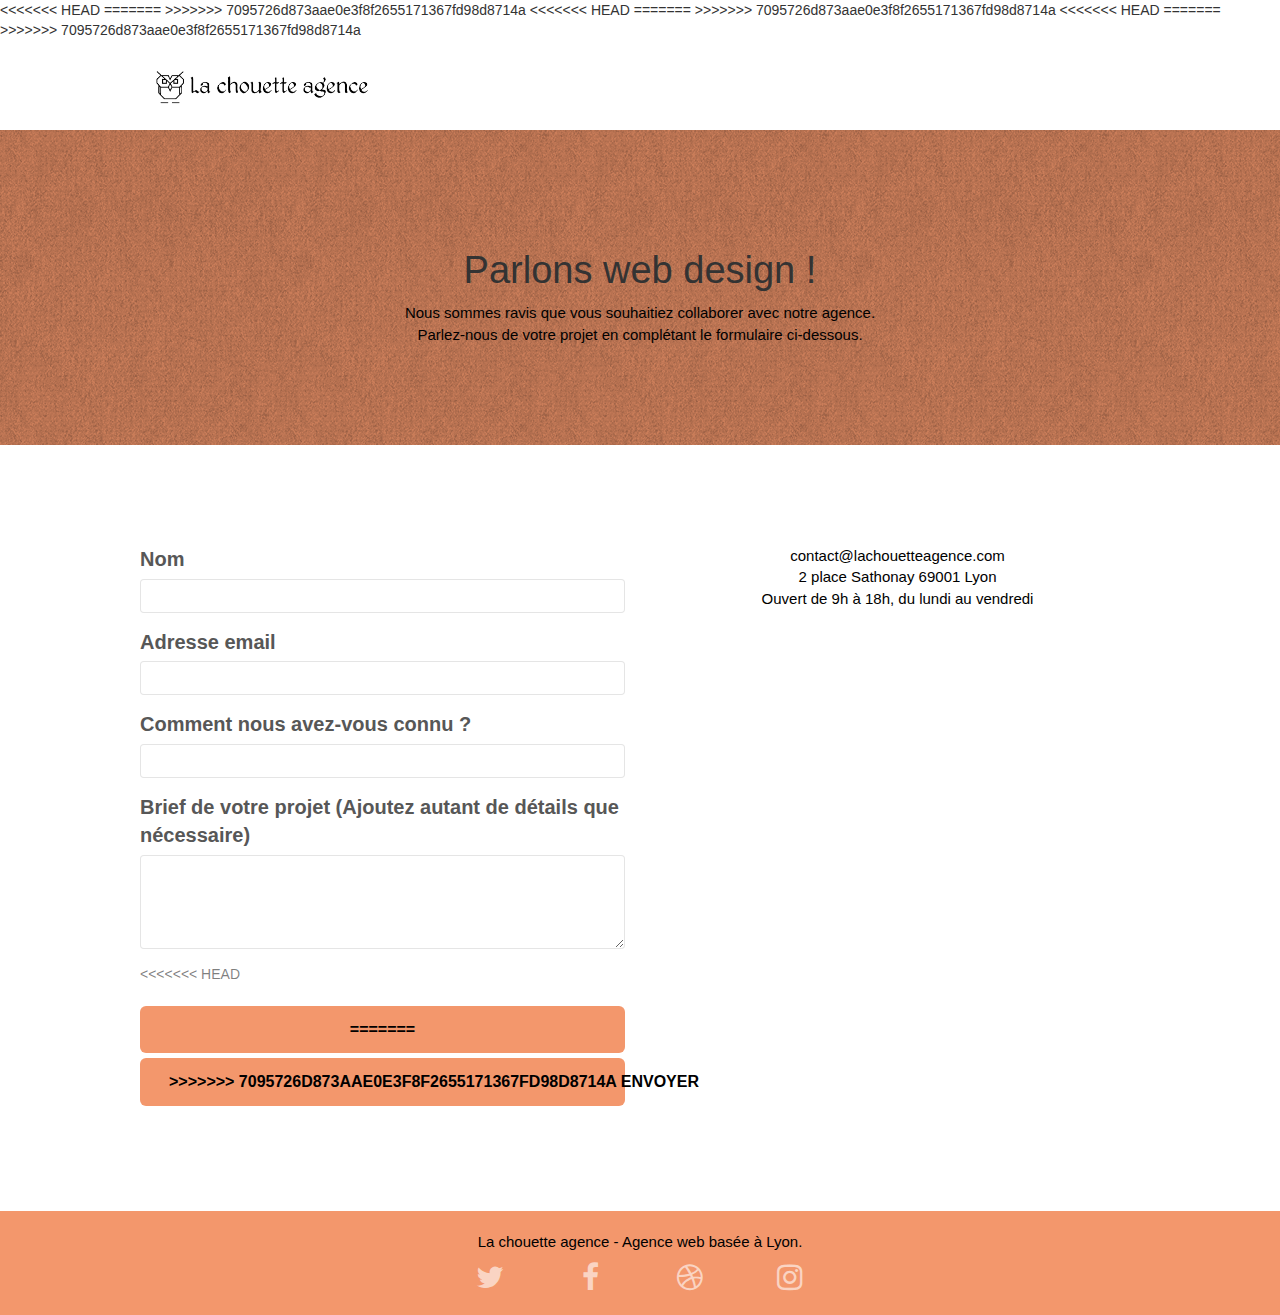
==== commit ea08e535: "Ajout de texte dans les liens des réseaux sociaux" ====
--- a/contact.html
+++ b/contact.html
@@ -1,157 +1,172 @@
-<!doctype html>
-<html lang="fr-fr">
-
-<head>
-    <meta charset="utf-8">
-    <meta name="robots" content="index, follow">
-    <meta name="description" content="La chouette agence, votre entreprise de Web Design sur Lyon">
-    <meta name="viewport" content="width=device-width, initial-scale=1.0, viewport-fit=cover">
-    <link rel="shortcut icon" type="image/png" href="favicon-compressor.jpg">
-    <link rel="stylesheet" type="text/css" href="./css/bootstrap-min.css">
-    <link rel="stylesheet" type="text/css" href="style.css">
-    <link rel="stylesheet" type="text/css" href="./css/font-awesome-min.css">
-    <link rel="stylesheet" type="text/css" href="./css/et-line.min-css">
-    <title>Contact - La Chouette Agence - Webdesign à Lyon</title>
-    <meta property="og:site_name" content="La chouette agence" />
-    <meta property="og:type" content="website" />
-    <meta property="og:url" content="https://mehdi-hamida.github.io/Projet-4-Optimisez-un-site-web-existant/contact.html" />
-    <meta property="og:title" content="La chouette agence - Entreprise de Webdesign à Lyon" />
-    <meta property="og:description" content="Nous vous accompagnons pour la création/refonte de votre site internet !" />
-    <meta property="og:image" content="img/la-chouette-agence-banniere-compressor.jpg" />
-    <meta name="twitter:card" content="summary_large_image" />
-    <meta name="twitter:site" content="@LaChouetteAgence" />
-    <meta name="twitter:title" content="La chouette agence - Entreprise de Webdesign à Lyon" />
-    <meta name="twitter:description" content="Nous vous accompagnons pour la création/refonte de votre site internet !" />
-    <meta name="twitter:image" content="img/la-chouette-agence-banniere-compressor.jpg" />
-    <meta name="twitter:url" content="https://mehdi-hamida.github.io/Projet-4-Optimisez-un-site-web-existant/contact.html" />
-</head>
-
-<body>
-    <!-- Principal conteneur -->
-    <div class="page-container">
-
-        <!-- bloc-0 -->
-        <header class="bloc bgc-white l-bloc " id="bloc-0">
-            <div class="container bloc-sm">
-                <div class="navbar-header">
-                    <a class="navbar-brand" href="index.html"><img id="enseigne" src="img/la-chouette-agence-compressor.png" alt="logo texte la chouette agence entreprise de webdesign à lyon" title="Retour à l'accueil" height="40" /></a>
-                    <button id="nav-toggle" type="button" class="ui-navbar-toggle navbar-toggle" data-toggle="collapse" data-target=".navbar-1">
-                        <span class="sr-only">Toggle navigation</span><span class="icon-bar"></span><span class="icon-bar"></span><span class="icon-bar"></span>
-                    </button>
-                </div>
-            </div>
-        </header>
-        <!-- bloc-0 END -->
-
-        <!-- bloc-6 -->
-        <div class="bloc bg-dots-bg bg-repeat bgc-atomic-tangerine d-bloc bloc-bg-texture texture-paper" id="bloc-6">
-            <div class="container bloc-lg">
-                <section class="row">
-                    <div class="col-sm-12">
-                        <h1 class="text-center hero-bloc-text tc-black">
-                            Parlons web design !
-                        </h1>
-                        <p class="text-center mg-lg tc-black tight-width-whitespace">
-                            Nous sommes ravis que vous souhaitiez collaborer avec notre agence.<br>
-                            Parlez-nous de votre projet en complétant le formulaire ci-dessous.
-                        </p>
-                    </div>
-                </section>
-            </div>
-        </div>
-        <!-- bloc-6 END -->
-
-        <!-- bloc-7 -->
-        <main>
-            <div class="bloc bgc-white l-bloc" id="bloc-7">
-                <div class="container bloc-lg">
-                    <section class="row">
-                        <div class="col-sm-6">
-                            <form id="form_1" novalidate success-msg="Your message has been sent." fail-msg="Sorry it seems that our mail server is not responding, Sorry for the inconvenience!">
-                                <div class="form-group">
-                                    <label for="name">
-                                        Nom
-                                    </label>
-                                    <input id="name" class="form-control" required name="nom" />
-                                </div>
-                                <div class="form-group">
-                                    <label for="email">
-                                        Adresse email
-                                    </label>
-                                    <input id="email" class="form-control" type="email" required />
-                                </div>
-                                <div class="form-group">
-                                    <label for="input_504">
-                                        Comment nous avez-vous connu ?
-                                    </label>
-                                    <input class="form-control" type="email" required id="input_504" />
-                                </div>
-                                <div class="form-group">
-                                    <label for="message">
-                                        Brief de votre projet (Ajoutez autant de détails que nécessaire)<br>
-                                    </label><textarea id="message" class="form-control" rows="4" cols="50" required></textarea>
-                                </div>
-                                <button class="bloc-button btn btn-lg btn-block cta-hero btn-atomic-tangerine" type="submit">
-                                    Envoyer
-                                </button>
-                            </form>
-                        </div>
-                        <div class="col-sm-6">
-                            <p>
-                                contact@lachouetteagence.com<br>2 place Sathonay 69001 Lyon<br>Ouvert de 9h à 18h, du lundi au vendredi<br>
-                            </p>
-                        </div>
-                    </section>
-                </div>
-            </div>
-        </main>
-        <!-- bloc-7 END -->
-
-        <!-- ScrollToTop Button -->
-        <a class="bloc-button btn btn-d scrollToTop" onclick="scrollToTarget('1')"><span class="fa fa-chevron-up"></span></a>
-        <!-- ScrollToTop Button END-->
-
-
-        <!-- Footer - bloc-8 -->
-        <footer class="bloc bgc-atomic-tangerine d-bloc" id="bloc-8">
-            <div class="container bloc-sm">
-                <div class="row">
-                    <div class="col-sm-12">
-                        <p class="text-center white">
-                            La chouette agence - Agence web basée à Lyon.<br>
-                        </p>
-                        <div class="row row-no-gutters social">
-                            <div class="col-sm-3">
-                                <div class="text-center">
-                                    <a class="social" href="https://twitter.com/"><span class="fa fa-twitter icon-md"></span></a>
-                                </div>
-                            </div>
-                            <div class="col-sm-3">
-                                <div class="text-center">
-                                    <a class="social" href="https://fr-fr.facebook.com/"><span class="fa fa-facebook icon-md"></span></a>
-                                </div>
-                            </div>
-                            <div class="col-sm-3">
-                                <div class="text-center">
-                                    <a class="social" href="https://dribbble.com/"><span class="fa fa-dribbble icon-md"></span></a>
-                                </div>
-                            </div>
-                            <div class="col-sm-3">
-                                <div class="text-center">
-                                    <a class="social" href="https://www.instagram.com/"><span class="fa fa-instagram icon-md"></span></a>
-                                </div>
-                            </div>
-                        </div>
-                    </div>
-                </div>
-            </div>
-        </footer>
-    </div>
-    <script src="./js/jquery-2.1.0.min.js" defer></script>
-    <script src="./js/bootstrap.min.js" defer></script>
-    <script src="./js/blocs.min.js" defer></script>
-    <script src="./js/jqBootstrapValidation.min.js" defer></script>
-    <script src="./js/formHandler.min.js" defer></script>
-</body>
-
-</html>
+<!doctype html>
+<html lang="fr-fr">
+<<<<<<< HEAD
+=======
+
+>>>>>>> 7095726d873aae0e3f8f2655171367fd98d8714a
+<head>
+    <meta charset="utf-8">
+    <meta name="robots" content="index, follow">
+    <meta name="description" content="La chouette agence, votre entreprise de Web Design sur Lyon">
+    <meta name="viewport" content="width=device-width, initial-scale=1.0, viewport-fit=cover">
+    <link rel="shortcut icon" type="image/png" href="favicon-compressor.jpg">
+    <link rel="stylesheet" type="text/css" href="./css/bootstrap-min.css">
+    <link rel="stylesheet" type="text/css" href="style.css">
+    <link rel="stylesheet" type="text/css" href="./css/font-awesome-min.css">
+    <link rel="stylesheet" type="text/css" href="./css/et-line.min-css">
+    <title>Contact - La Chouette Agence - Webdesign à Lyon</title>
+<<<<<<< HEAD
+    <!--Opengraph-->
+=======
+>>>>>>> 7095726d873aae0e3f8f2655171367fd98d8714a
+    <meta property="og:site_name" content="La chouette agence" />
+    <meta property="og:type" content="website" />
+    <meta property="og:url" content="https://mehdi-hamida.github.io/Projet-4-Optimisez-un-site-web-existant/contact.html" />
+    <meta property="og:title" content="La chouette agence - Entreprise de Webdesign à Lyon" />
+    <meta property="og:description" content="Nous vous accompagnons pour la création/refonte de votre site internet !" />
+    <meta property="og:image" content="img/la-chouette-agence-banniere-compressor.jpg" />
+<<<<<<< HEAD
+    <!--Twitter Cards-->
+=======
+>>>>>>> 7095726d873aae0e3f8f2655171367fd98d8714a
+    <meta name="twitter:card" content="summary_large_image" />
+    <meta name="twitter:site" content="@LaChouetteAgence" />
+    <meta name="twitter:title" content="La chouette agence - Entreprise de Webdesign à Lyon" />
+    <meta name="twitter:description" content="Nous vous accompagnons pour la création/refonte de votre site internet !" />
+    <meta name="twitter:image" content="img/la-chouette-agence-banniere-compressor.jpg" />
+    <meta name="twitter:url" content="https://mehdi-hamida.github.io/Projet-4-Optimisez-un-site-web-existant/contact.html" />
+</head>
+
+<body>
+    <!-- Principal conteneur -->
+    <div class="page-container">
+
+        <!-- bloc-0 -->
+        <header class="bloc bgc-white l-bloc " id="bloc-0">
+            <div class="container bloc-sm">
+                <div class="navbar-header">
+                    <a class="navbar-brand" href="index.html"><img id="enseigne" src="img/la-chouette-agence-compressor.png" alt="logo texte la chouette agence entreprise de webdesign à lyon" title="Retour à l'accueil" height="40" /></a>
+                    <button id="nav-toggle" type="button" class="ui-navbar-toggle navbar-toggle" data-toggle="collapse" data-target=".navbar-1">
+                        <span class="sr-only">Toggle navigation</span><span class="icon-bar"></span><span class="icon-bar"></span><span class="icon-bar"></span>
+                    </button>
+                </div>
+            </div>
+        </header>
+        <!-- bloc-0 END -->
+
+        <!-- bloc-6 -->
+        <div class="bloc bg-dots-bg bg-repeat bgc-atomic-tangerine d-bloc bloc-bg-texture texture-paper" id="bloc-6">
+            <div class="container bloc-lg">
+                <section class="row">
+                    <div class="col-sm-12">
+                        <h1 class="text-center hero-bloc-text tc-black">
+                            Parlons web design !
+                        </h1>
+                        <p class="text-center mg-lg tc-black tight-width-whitespace">
+                            Nous sommes ravis que vous souhaitiez collaborer avec notre agence.<br>
+                            Parlez-nous de votre projet en complétant le formulaire ci-dessous.
+                        </p>
+                    </div>
+                </section>
+            </div>
+        </div>
+        <!-- bloc-6 END -->
+
+        <!-- bloc-7 -->
+        <main>
+            <div class="bloc bgc-white l-bloc" id="bloc-7">
+                <div class="container bloc-lg">
+                    <section class="row">
+                        <div class="col-sm-6">
+                            <form id="form_1" novalidate success-msg="Your message has been sent." fail-msg="Sorry it seems that our mail server is not responding, Sorry for the inconvenience!">
+                                <div class="form-group">
+                                    <label for="name">
+                                        Nom
+                                    </label>
+                                    <input id="name" class="form-control" required name="nom" />
+                                </div>
+                                <div class="form-group">
+                                    <label for="email">
+                                        Adresse email
+                                    </label>
+                                    <input id="email" class="form-control" type="email" required />
+                                </div>
+                                <div class="form-group">
+                                    <label for="input_504">
+                                        Comment nous avez-vous connu ?
+                                    </label>
+                                    <input class="form-control" type="email" required id="input_504" />
+                                </div>
+                                <div class="form-group">
+                                    <label for="message">
+                                        Brief de votre projet (Ajoutez autant de détails que nécessaire)<br>
+                                    </label><textarea id="message" class="form-control" rows="4" cols="50" required></textarea>
+                                </div>
+<<<<<<< HEAD
+                                <button id="envoyer" class="bloc-button btn btn-lg btn-block cta-hero btn-atomic-tangerine" type="submit">
+=======
+                                <button class="bloc-button btn btn-lg btn-block cta-hero btn-atomic-tangerine" type="submit">
+>>>>>>> 7095726d873aae0e3f8f2655171367fd98d8714a
+                                    Envoyer
+                                </button>
+                            </form>
+                        </div>
+                        <div class="col-sm-6">
+                            <p>
+                                contact@lachouetteagence.com<br>2 place Sathonay 69001 Lyon<br>Ouvert de 9h à 18h, du lundi au vendredi<br>
+                            </p>
+                        </div>
+                    </section>
+                </div>
+            </div>
+        </main>
+        <!-- bloc-7 END -->
+
+        <!-- ScrollToTop Button -->
+        <a class="bloc-button btn btn-d scrollToTop" onclick="scrollToTarget('1')"><span class="fa fa-chevron-up"></span></a>
+        <!-- ScrollToTop Button END-->
+
+
+        <!-- Footer - bloc-8 -->
+        <footer class="bloc bgc-atomic-tangerine d-bloc" id="bloc-8">
+            <div class="container bloc-sm">
+                <div class="row">
+                    <div class="col-sm-12">
+                        <p class="text-center white">
+                            La chouette agence - Agence web basée à Lyon.<br>
+                        </p>
+                        <div class="row row-no-gutters social">
+                            <div class="col-sm-3">
+                                <div class="text-center">
+                                    <a class="social" href="https://twitter.com/"><span class="fa fa-twitter icon-md"></span></a>
+                                </div>
+                            </div>
+                            <div class="col-sm-3">
+                                <div class="text-center">
+                                    <a class="social" href="https://fr-fr.facebook.com/"><span class="fa fa-facebook icon-md"></span></a>
+                                </div>
+                            </div>
+                            <div class="col-sm-3">
+                                <div class="text-center">
+                                    <a class="social" href="https://dribbble.com/"><span class="fa fa-dribbble icon-md"></span></a>
+                                </div>
+                            </div>
+                            <div class="col-sm-3">
+                                <div class="text-center">
+                                    <a class="social" href="https://www.instagram.com/"><span class="fa fa-instagram icon-md"></span></a>
+                                </div>
+                            </div>
+                        </div>
+                    </div>
+                </div>
+            </div>
+        </footer>
+    </div>
+    <script src="./js/jquery-2.1.0.min.js" defer></script>
+    <script src="./js/bootstrap.min.js" defer></script>
+    <script src="./js/blocs.min.js" defer></script>
+    <script src="./js/jqBootstrapValidation.min.js" defer></script>
+    <script src="./js/formHandler.min.js" defer></script>
+</body>
+
+</html>
--- a/style.css
+++ b/style.css
@@ -1,3 +1,1146 @@
+<<<<<<< HEAD
+body {
+    margin: 0;
+    padding: 0;
+    background: #FFF;
+    overflow-x: hidden;
+    -webkit-font-smoothing: antialiased;
+    -moz-osx-font-smoothing: grayscale;
+}
+
+.illustrations {
+    width: 25rem;
+    margin-left: auto;
+    margin-right: auto;
+}
+
+.row p {
+    text-align: center;
+    color: black;
+}
+
+h1,
+h2,
+h3 {
+    text-align: center;
+}
+
+p {
+    font-size: 25px;
+}
+
+.contrast {
+    color: white;
+}
+
+#white
+{
+    color: white;
+}
+
+header {
+    text-align: center;
+}
+
+#enseigne {
+    margin: auto;
+}
+
+.navbar-brand:focus,
+#name:focus,
+#email:focus,
+#input_504:focus,
+#message:focus,
+.btn-atomic-tangerine:focus,
+.social:focus {
+    box-shadow: 0 0 5px rgba(81, 203, 238, 1);
+    border: 1px solid rgba(81, 203, 238, 1);
+}
+
+.navbar-brand:hover {
+    border: 1px solid orange;
+}
+
+a .social {
+    color: black;
+}
+
+a,
+button {
+    transition: all .3s ease-in-out;
+    outline: none !important;
+}
+
+a:hover {
+    text-decoration: none;
+    cursor: pointer;
+}
+
+#page-loading-blocs-notifaction {
+    position: fixed;
+    top: 0;
+    bottom: 0;
+    width: 100%;
+    display: none;
+    background: #FFFFFF url("img/pageload-spinner.gif") no-repeat center center;
+}
+
+.bloc {
+    width: 100%;
+    clear: both;
+    background: 50% 50% no-repeat;
+    padding: 0 50px;
+    -webkit-background-size: cover;
+    -moz-background-size: cover;
+    -o-background-size: cover;
+    background-size: cover;
+    position: relative;
+}
+
+.bloc .container {
+    padding-left: 0;
+    padding-right: 0;
+}
+
+.bloc-lg {
+    padding: 100px 50px;
+}
+
+.bloc-md {
+    padding: 50px;
+}
+
+.bloc-sm {
+    padding: 20px 50px;
+}
+
+.bg-center,
+.bg-l-edge,
+.bg-r-edge,
+.bg-t-edge,
+.bg-b-edge,
+.bg-tl-edge,
+.bg-bl-edge,
+.bg-tr-edge,
+.bg-br-edge,
+.bg-repeat {
+    -webkit-background-size: auto !important;
+    -moz-background-size: auto !important;
+    -o-background-size: auto !important;
+    background-size: auto !important;
+}
+
+.bg-repeat {
+    background: repeat;
+}
+
+.bg-t-edge {
+    background: top no-repeat;
+}
+
+.bloc-bg-texture::before {
+    content: "";
+    background-size: 2px 2px;
+    position: absolute;
+    top: 0;
+    bottom: 0;
+    left: 0;
+    right: 0;
+}
+
+.texture-paper::before {
+    background: url("img/texture-paper-compressor.png");
+    background-size: 280px 280px;
+}
+
+.b-parallax {
+    background-attachment: fixed;
+}
+
+.d-bloc {
+    color: rgba(255, 255, 255, .7);
+}
+
+.d-bloc button:hover {
+    color: rgba(255, 255, 255, .9);
+}
+
+.d-bloc .icon-round,
+.d-bloc .icon-square,
+.d-bloc .icon-rounded,
+.d-bloc .icon-semi-rounded-a,
+.d-bloc .icon-semi-rounded-b {
+    border-color: rgba(255, 255, 255, .9);
+}
+
+.d-bloc .divider-h span {
+    border-color: rgba(255, 255, 255, .2);
+}
+
+.d-bloc .a-btn,
+.d-bloc .navbar a,
+.d-bloc .navbar-brand,
+.d-bloc a .icon-sm,
+.d-bloc a .icon-md,
+.d-bloc a .icon-lg,
+.d-bloc a .icon-xl,
+.d-bloc h1 a,
+.d-bloc h2 a,
+.d-bloc h3 a,
+.d-bloc h4 a,
+.d-bloc h5 a,
+.d-bloc h6 a,
+.d-bloc p a {
+    color: black;
+}
+
+.d-bloc .a-btn:hover,
+.d-bloc .navbar a:hover,
+.d-bloc .navbar-brand:hover,
+.d-bloc a:hover .icon-sm,
+.d-bloc a:hover .icon-md,
+.d-bloc a:hover .icon-lg,
+.d-bloc a:hover .icon-xl,
+.d-bloc h1 a:hover,
+.d-bloc h2 a:hover,
+.d-bloc h3 a:hover,
+.d-bloc h4 a:hover,
+.d-bloc h5 a:hover,
+.d-bloc h6 a:hover,
+.d-bloc p a:hover {
+    color: rgba(255, 255, 255, 1);
+}
+
+.d-bloc .navbar-toggle .icon-bar {
+    background: rgba(255, 255, 255, 1);
+}
+
+.d-bloc .btn-wire,
+.d-bloc .btn-wire:hover {
+    color: rgba(255, 255, 255, 1);
+    border-color: rgba(255, 255, 255, 1);
+}
+
+.d-bloc .panel {
+    color: rgba(0, 0, 0, .5);
+}
+
+.d-bloc .panel button:hover {
+    color: rgba(0, 0, 0, .7);
+}
+
+.d-bloc .panel icon {
+    border-color: rgba(0, 0, 0, .7);
+}
+
+.d-bloc .panel .divider-h span {
+    border-color: rgba(0, 0, 0, .1);
+}
+
+.d-bloc .panel .a-btn {
+    color: rgba(0, 0, 0, .6);
+}
+
+.d-bloc .panel .a-btn:hover {
+    color: rgba(0, 0, 0, 1);
+}
+
+.d-bloc .panel .btn-wire,
+.d-bloc .panel .btn-wire:hover {
+    color: rgba(0, 0, 0, .7);
+    border-color: rgba(0, 0, 0, .3);
+}
+
+.d-bloc .panel,
+.l-bloc {
+    color: rgba(0, 0, 0, .5);
+}
+
+.d-bloc .panel button:hover,
+.l-bloc button:hover {
+    color: rgba(0, 0, 0, .7);
+}
+
+.l-bloc .icon-round,
+.l-bloc .icon-square,
+.l-bloc .icon-rounded,
+.l-bloc .icon-semi-rounded-a,
+.l-bloc .icon-semi-rounded-b {
+    border-color: rgba(0, 0, 0, .7);
+}
+
+.d-bloc .panel .divider-h span,
+.l-bloc .divider-h span {
+    border-color: rgba(0, 0, 0, .1);
+}
+
+.d-bloc .panel .a-btn,
+.l-bloc .a-btn,
+.l-bloc .navbar a,
+.l-bloc .navbar-brand,
+.l-bloc a .icon-sm,
+.l-bloc a .icon-md,
+.l-bloc a .icon-lg,
+.l-bloc a .icon-xl,
+.l-bloc h1 a,
+.l-bloc h2 a,
+.l-bloc h3 a,
+.l-bloc h4 a,
+.l-bloc h5 a,
+.l-bloc h6 a,
+.l-bloc p a {
+    color: rgba(0, 0, 0, .6);
+}
+
+.d-bloc .panel .a-btn:hover,
+.l-bloc .a-btn:hover,
+.l-bloc .navbar a:hover,
+.l-bloc .navbar-brand:hover,
+.l-bloc a:hover .icon-sm,
+.l-bloc a:hover .icon-md,
+.l-bloc a:hover .icon-lg,
+.l-bloc a:hover .icon-xl,
+.l-bloc h1 a:hover,
+.l-bloc h2 a:hover,
+.l-bloc h3 a:hover,
+.l-bloc h4 a:hover,
+.l-bloc h5 a:hover,
+.l-bloc h6 a:hover,
+.l-bloc p a:hover {
+    color: rgba(0, 0, 0, 1);
+}
+
+.l-bloc .navbar-toggle .icon-bar {
+    color: rgba(0, 0, 0, .6);
+}
+
+.d-bloc .panel .btn-wire,
+.d-bloc .panel .btn-wire:hover,
+.l-bloc .btn-wire,
+.l-bloc .btn-wire:hover {
+    color: rgba(0, 0, 0, .7);
+    border-color: rgba(0, 0, 0, .3);
+}
+
+.voffset {
+    margin-top: 30px;
+}
+
+.voffset-lg {
+    margin-top: 80px;
+}
+
+.row-no-gutters {
+    margin-right: 0;
+    margin-left: 0;
+}
+
+.row.row-no-gutters > [class^="col-"],
+.row.row-no-gutters > [class*=" col-"] {
+    padding-right: 0;
+    padding-left: 0;
+}
+
+#bloc-1-hero h1 {
+    font-size: 32px;
+}
+
+.navbar {
+    margin-bottom: 0;
+    z-index: 1;
+}
+
+.navbar-brand {
+    height: auto;
+    padding: 3px 15px;
+    font-size: 25px;
+    font-weight: normal;
+    font-weight: 600;
+    line-height: 44px;
+    display: block;
+    margin: auto;
+}
+
+.navbar-brand img {
+    max-height: 200px;
+    display: inline;
+}
+
+.navbar-brand img[src$=svg] {
+    min-width: 100px;
+}
+
+.nav-center .navbar-brand img {
+    margin: 0;
+}
+
+.navbar .nav {
+    padding-top: 2px;
+    margin-right: -16px;
+    float: right;
+    z-index: 1;
+}
+
+.nav > li {
+    float: left;
+    margin-top: 4px;
+    font-size: 16px;
+}
+
+.navbar-nav .open .dropdown-menu > li > a {
+    text-align: inherit;
+}
+
+.nav > li a:hover,
+.nav > li a:focus {
+    background: transparent;
+}
+
+.navbar-toggle {
+    margin: 10px 10px 0 0;
+    border: 0px;
+}
+
+.navbar-toggle:hover {
+    background: transparent !important;
+}
+
+.navbar-toggle .icon-bar {
+    background-color: rgba(0, 0, 0, .5);
+    width: 26px;
+}
+
+.nav-invert .navbar .nav {
+    float: left;
+}
+
+.nav-invert .navbar-header,
+.nav-invert .navbar-brand {
+    float: right;
+    position: relative;
+    z-index: 2;
+}
+
+@media (min-width: 768px) {
+    .site-navigation {
+        position: absolute;
+        top: 50%;
+        right: 20px;
+        transform: translate(0, -50%);
+        -webkit-transform: translateY(-50%);
+    }
+
+    .nav > li .dropdown-menu a,
+    .nav > li .dropdown-menu a:hover {
+        color: #484848;
+    }
+
+    .nav-invert .site-navigation {
+        left: 0;
+        right: 0;
+    }
+
+    .nav-center {
+        text-align: center;
+    }
+
+    .nav-center .navbar-header {
+        width: 100%;
+    }
+
+    .nav-center .navbar-header,
+    .nav-center .navbar-brand,
+    .nav-center .nav > li {
+        float: none;
+        display: inline-block;
+    }
+
+    .nav-center .site-navigation {
+        position: relative;
+        width: 100%;
+        right: 0;
+        margin-right: 0px;
+        margin-top: 20px;
+    }
+
+    .nav-center.mini-nav .navbar-toggle {
+        float: none;
+        margin: 10px auto 0;
+    }
+}
+
+.nav > li > .dropdown a {
+    background: none !important;
+    display: block;
+    padding: 14px 15px;
+}
+
+nav .caret {
+    margin: 0 5px;
+}
+
+.dropdown-menu .dropdown-menu {
+    top: -8px;
+    left: 100%;
+}
+
+.dropdown-menu .dropmenu-flow-right {
+    top: 100%;
+    left: 0;
+    margin-left: -1px;
+    border-top-left-radius: 0;
+    border-top-right-radius: 0;
+}
+
+.dropdown-menu .dropdown span {
+    border: 4px solid black;
+    border-top-color: transparent;
+    border-right-color: transparent;
+    border-bottom-color: transparent;
+    margin: 6px -5px 0 0 !important;
+    float: right;
+}
+
+.mg-md {
+    margin-top: 10px;
+    margin-bottom: 20px;
+}
+
+.mg-lg {
+    margin-top: 10px;
+    margin-bottom: 40px;
+}
+
+.btn {
+    margin: 0 5px 5px 0;
+}
+
+.btn.pull-right {
+    margin: 0 0 5px 5px;
+}
+
+.btn-d,
+.btn-d:hover,
+.btn-d:focus {
+    color: #FFF;
+    background: rgba(0, 0, 0, .3);
+}
+
+button {
+    outline: none !important;
+}
+
+.btn-rd {
+    border-radius: 40px;
+}
+
+.btn-clean {
+    border: 1px solid rgba(0, 0, 0, .08);
+    border-bottom-color: rgba(0, 0, 0, .1);
+    text-shadow: 0 1px 0 rgba(0, 0, 1, .1);
+    box-shadow: 0 1px 3px rgba(0, 0, 1, .25), inset 0 1px 0 0 rgba(255, 255, 255, .15);
+}
+
+.icon-md {
+    font-size: 30px !important;
+}
+
+.icon-lg {
+    font-size: 60px !important;
+}
+
+.sm-shadow {
+    text-shadow: 0 1px 2px rgba(0, 0, 0, .3);
+}
+
+.panel-sq,
+.panel-sq .panel-heading,
+.panel-sq .panel-footer {
+    border-radius: 0;
+}
+
+.panel-rd {
+    border-radius: 30px;
+}
+
+.panel-rd .panel-heading {
+    border-radius: 29px 29px 0 0;
+}
+
+.panel-rd .panel-footer {
+    border-radius: 0 0 29px 29px;
+}
+
+.form-control {
+    border-color: rgba(0, 0, 0, .1);
+    box-shadow: none;
+}
+
+.scrollToTop {
+    width: 40px;
+    height: 40px;
+    position: fixed;
+    bottom: 20px;
+    right: 20px;
+    display: none;
+    transition: all .3s ease-in-out;
+}
+
+.scrollToTop span {
+    margin-top: 6px;
+}
+
+.showScrollTop {
+    font-size: 14px;
+    opacity: 1;
+}
+
+a[data-lightbox] {
+    position: relative;
+    display: block;
+    text-align: center;
+}
+
+a[data-lightbox]:hover::before {
+    content: "+";
+    font-family: "HelveticaNeue-Light", "Helvetica Neue Light", "Helvetica Neue", Helvetica, Arial;
+    font-size: 32px;
+    width: 50px;
+    height: 50px;
+    margin-left: -25px;
+    border-radius: 50%;
+    background: rgba(0, 0, 0, .6);
+    color: #FFF;
+    font-weight: 100;
+    z-index: 1;
+    position: absolute;
+    top: 50%;
+    transform: translateY(-50%);
+    -webkit-transform: translateY(-50%);
+}
+
+a[data-lightbox]:hover img {
+    opacity: 0.6;
+    -webkit-animation-fill-mode: none;
+    animation-fill-mode: none;
+}
+
+#lightbox-modal {
+    display: flex;
+    align-items: center;
+}
+
+#lightbox-modal .modal-dialog {
+    width: 90%;
+    max-width: 900px;
+    margin: 0 auto 0;
+}
+
+#lightbox-modal .modal-dialog img {
+    max-height: 90vh;
+    margin: 0 auto;
+}
+
+.lightbox-caption {
+    padding: 20px;
+    color: #FFF;
+    background: rgba(0, 0, 0, .5);
+    position: absolute;
+    left: 15px;
+    right: 15px;
+    bottom: 5px;
+}
+
+.close-lightbox {
+    color: #FFF;
+    font-size: 30px;
+    position: absolute;
+    top: 20px;
+    right: 20px;
+    display: none;
+    background: rgba(0, 0, 0, .5);
+    border: none;
+    line-height: 30px;
+    padding: 0 9px 5px;
+    opacity: 0.3;
+
+}
+
+.close-lightbox:hover,
+.next-lightbox:hover,
+.prev-lightbox:hover {
+    opacity: 1.0;
+    color: #FFF;
+}
+
+.next-lightbox,
+.prev-lightbox {
+    font-size: 20px;
+    color: rgba(255, 255, 255, .9);
+    background: rgba(0, 0, 0, .5);
+    transition: all .2s ease-in-out;
+    position: absolute;
+    top: 45%;
+    z-index: 1;
+    opacity: 0.4;
+}
+
+.next-lightbox {
+    padding: 6px 8px 1px 13px;
+    right: 25px;
+}
+
+.prev-lightbox {
+    padding: 6px 13px 1px 10px;
+    left: 25px;
+}
+
+.snapshot-lb .modal-body {
+    padding-bottom: 45px;
+}
+
+.snapshot-lb .lightbox-caption {
+    padding: 0;
+    color: rgba(0, 0, 0, .5);
+    background: none;
+}
+
+h1,
+h3,
+h4,
+h5,
+h6,
+p,
+label,
+.btn,
+a {
+    font-family: "helvetica";
+    font-weight: 1500;
+    font-size: 20px;
+    color: #575757;
+}
+
+.container {
+    max-width: 1000px;
+    margin-left: auto;
+    margin-right: auto;
+}
+
+.hero-bloc-text {
+    font-size: 38px;
+}
+
+.hero-bloc-text-sub {
+    font-size: 36px;
+}
+
+.statement-bloc-text {
+    line-height: 26px;
+    font-style: italic;
+    font-size: 20px;
+    text-align: center;
+    font-weight: lighter;
+    max-width: 520px;
+    margin: auto auto auto auto;
+}
+
+.tight-width-whitespace {
+    max-width: 600px;
+    margin: auto auto auto auto;
+}
+
+.h1 {
+    font-size: 20px;
+    font-family: "Open Sans";
+}
+
+.cta-hero {
+    margin-top: 22px;
+    color: #FFFFFF !important;
+    text-transform: uppercase;
+    padding: 12px 28px 12px 28px;
+    font-size: 16px;
+    font-weight: 700;
+}
+
+.social {
+    max-width: 400px;
+    margin: auto auto auto auto;
+}
+
+h2 {
+    font-size: 22px;
+    line-height: 1.4em;
+}
+
+h3 {
+    font-size: 15px;
+    text-transform: uppercase;
+    font-weight: 700;
+    color: #333333 !important;
+}
+
+.med-width-whitespace {
+    max-width: 800px;
+    margin: auto auto auto auto;
+    box-shadow: 0px 0px 0px #000000;
+}
+
+h1 {
+    color: #333333 !important;
+}
+
+h4 {
+    color: #333333 !important;
+}
+
+.icons {
+    margin-bottom: 14px;
+    margin-top: 24px;
+}
+
+.white {
+    color: #FFFFFF !important;
+}
+
+.portfolio-thumb {
+    margin-bottom: 24px;
+}
+
+.portfolio-row {
+    margin-bottom: 44px;
+    margin-top: 50px;
+}
+
+.avatar {
+    box-shadow: 0px 4px 9px rgba(0, 0, 0, 0.3);
+}
+
+.black-background {
+    background-color: rgba(165, 147, 99, 0.7);
+    padding: 40px 40px 40px 40px;
+}
+
+.bold-link {
+    font-weight: 900;
+    text-decoration: underline !important;
+}
+
+.bgc-white {
+    background-color: #FFFFFF;
+}
+
+.bgc-dark-slate-blue {
+    background-color: #364577;
+}
+
+.bgc-atomic-tangerine {
+    background-color: #F3976C;
+}
+
+.tc-white {
+    color: #F3976C !important;
+}
+
+.btn-atomic-tangerine {
+    background: #F3976C;
+    color: black !important;
+}
+
+.btn-atomic-tangerine:hover {
+    background: #c27956 !important;
+    color: black !important;
+}
+
+.ltc-white {
+    color: #FFFFFF !important;
+}
+
+.ltc-white:hover {
+    color: #cccccc !important;
+}
+
+.ltc-atomic-tangerine {
+    color: #F3976C !important;
+}
+
+.ltc-atomic-tangerine:hover {
+    color: #c27956 !important;
+}
+
+.icon-dark-slate-blue {
+    color: #364577 !important;
+    border-color: #364577 !important;
+}
+
+.bg-dots-bg {
+    background-image: url("img/dots-bg-compressor.png");
+}
+
+.bg-lines-h2-bg {
+    background-image: url("img/lines-h2-bg-compressor.png");
+}
+
+.bg-banniere {
+    background-image: url("img/la-chouette-agence-banniere-compressor.jpg");
+}
+
+.bg-presentation {
+    background-image: url("img/image-de-presentation-compressor.jpg");
+}
+
+@media (max-width: 1024px) {
+    .bloc {
+        padding-left: 20px;
+        padding-right: 20px;
+    }
+
+    .bloc.full-width-bloc,
+    .bloc-tile-2.full-width-bloc .container,
+    .bloc-tile-3.full-width-bloc .container,
+    .bloc-tile-4.full-width-bloc .container {
+        padding-left: 0;
+        padding-right: 0;
+    }
+}
+
+@media (max-width: 992px) and (min-width: 768px) {
+    .navbar .nav {
+        max-width: 80%
+    }
+
+    .nav-center.navbar .nav {
+        max-width: 100%
+    }
+}
+
+@media only screen and (min-device-width: 768px) and (max-device-width: 1024px) and (orientation: landscape) {
+    .b-parallax {
+        background-attachment: scroll;
+    }
+}
+
+@media only screen and (min-device-width: 1024px) and (max-device-width: 1366px) and (-webkit-min-device-pixel-ratio: 1.5) {
+    .b-parallax {
+        background-attachment: scroll;
+    }
+}
+
+@media (max-width: 991px) {
+    .container {
+        width: 100%;
+    }
+
+    .b-parallax {
+        background-attachment: scroll;
+    }
+
+    .page-container,
+    #hero-bloc {
+        overflow-x: hidden;
+        position: relative;
+    }
+
+    .bloc {
+        padding-left: constant(safe-area-inset-left);
+        padding-right: constant(safe-area-inset-right);
+    }
+
+    .bloc-group,
+    .bloc-group .bloc {
+        display: block;
+        width: 100%;
+    }
+
+    .bloc-fill-screen .fill-bloc-top-edge,
+    .bloc-fill-screen .fill-bloc-bottom-edge {
+        padding: 0 20px;
+        padding-left: constant(safe-area-inset-left);
+        padding-right: constant(safe-area-inset-right);
+    }
+}
+
+@media (max-width: 767px) {
+    .page-container {
+        overflow-x: hidden;
+        position: relative;
+    }
+
+    h1,
+    h2,
+    h3,
+    h4,
+    h5,
+    h6,
+    p,
+    #disqus_thread {
+        padding-left: 10px !important;
+        padding-right: 10px !important;
+    }
+
+    .b-parallax {
+        background-attachment: scroll;
+    }
+
+    .navbar .nav {
+        padding-top: 0;
+        border-top: 1px solid rgba(0, 0, 0, .2);
+        float: none !important;
+    }
+
+    .navbar.row {
+        margin-left: 0;
+        margin-right: 0;
+    }
+
+    .site-navigation {
+        position: inherit;
+        transform: none;
+        -webkit-transform: none;
+        -ms-transform: none;
+    }
+
+    .nav > li {
+        margin-top: 0;
+        border-bottom: 1px solid rgba(0, 0, 0, .1);
+        background: rgba(0, 0, 0, .05);
+        text-align: left;
+        padding-left: 15px;
+        width: 100%;
+    }
+
+    .nav > li:hover {
+        background: rgba(0, 0, 0, .08);
+    }
+
+    .dropdown .dropdown a .caret {
+        float: none;
+        margin: 5px 0 0 10px !important;
+        border: 4px solid black;
+        border-bottom-color: transparent;
+        border-right-color: transparent;
+        border-left-color: transparent;
+    }
+
+    #hero-bloc .navbar .nav {
+        background: rgba(0, 0, 0, .8);
+    }
+
+    #hero-bloc .navbar .nav a {
+        color: rgba(255, 255, 255, .6);
+    }
+
+    .hero {
+        padding: 50px 0;
+    }
+
+    .hero-nav {
+        left: -1px;
+        right: -1px;
+    }
+
+    .navbar-collapse {
+        padding: 0;
+        overflow-x: hidden;
+        -webkit-box-shadow: none;
+        box-shadow: none;
+    }
+
+    .navbar-brand img {
+        max-height: 40px;
+        width: auto;
+    }
+
+    .nav-invert .navbar-header {
+        float: none;
+        width: 100%;
+    }
+
+    .nav-invert .navbar-toggle {
+        float: left;
+        margin-left: 10px;
+    }
+
+    .bloc {
+        padding-left: 0;
+        padding-right: 0;
+    }
+
+    .bloc-xxl,
+    .bloc-xl,
+    .bloc-lg {
+        padding: 40px 0;
+    }
+
+    .bloc-sm,
+    .bloc-md {
+        padding-left: 0;
+        padding-right: 0;
+    }
+
+    .bloc-tile-2 .container,
+    .bloc-tile-3 .container,
+    .bloc-tile-4 .container,
+    .bloc-fill-screen .fill-bloc-top-edge,
+    .bloc-fill-screen .fill-bloc-bottom-edge {
+        padding-left: 0;
+        padding-right: 0;
+    }
+
+    .a-block {
+        padding: 0 10px;
+    }
+
+    .btn-dwn {
+        display: none;
+    }
+
+    .voffset {
+        margin-top: 5px;
+    }
+
+    .voffset-md {
+        margin-top: 20px;
+    }
+
+    .voffset-lg {
+        margin-top: 30px;
+    }
+
+    form {
+        padding: 5px;
+    }
+
+    .close-lightbox {
+        display: inline-block;
+    }
+
+    .blocsapp-device-iphone5 {
+        background-size: 216px 425px;
+        padding-top: 60px;
+        width: 216px;
+        height: 425px;
+    }
+
+    .blocsapp-device-iphone5 img {
+        width: 180px;
+        height: 320px;
+    }
+}
+
+@media (max-width: 400px) {
+    .bloc {
+        padding-left: 0;
+        padding-right: 0;
+    }
+}
+
+@media (max-width: 767px) {
+    .bloc-mob-center-text {
+        text-align: center;
+    }
+}
+=======
 body {
     margin: 0;
     padding: 0;
@@ -1118,3 +2261,4 @@
         text-align: center;
     }
 }
+>>>>>>> 7095726d873aae0e3f8f2655171367fd98d8714a
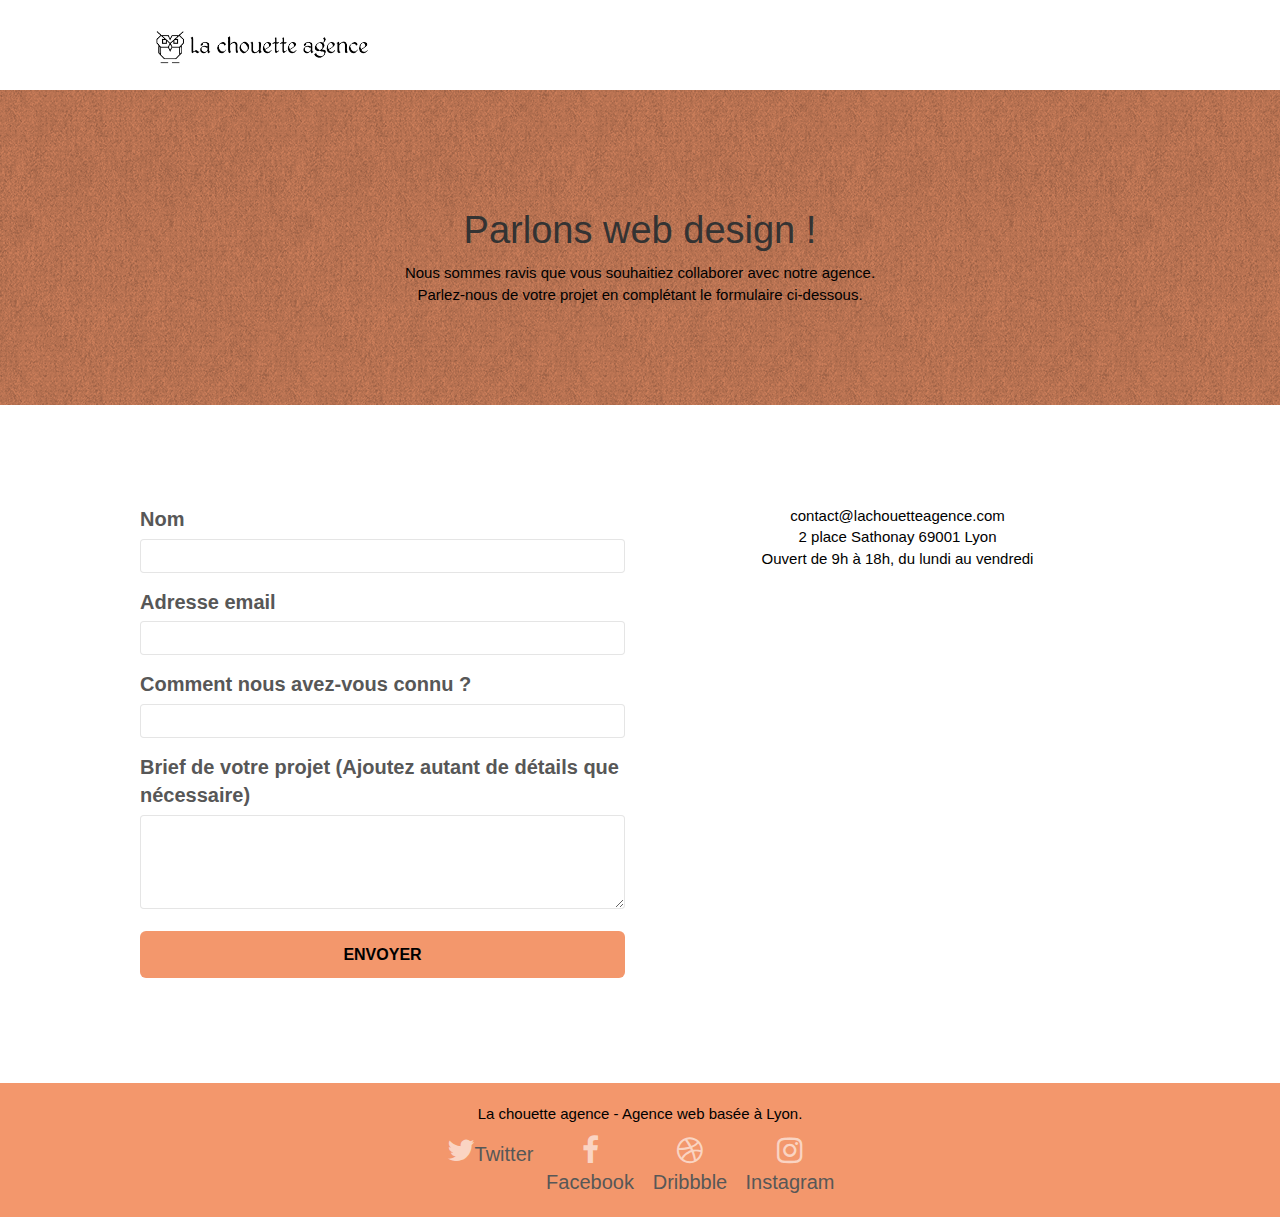
==== commit 2580591d: "Add files via upload" ====
--- a/contact.html
+++ b/contact.html
@@ -1,9 +1,5 @@
 <!doctype html>
 <html lang="fr-fr">
-<<<<<<< HEAD
-=======
-
->>>>>>> 7095726d873aae0e3f8f2655171367fd98d8714a
 <head>
     <meta charset="utf-8">
     <meta name="robots" content="index, follow">
@@ -15,20 +11,14 @@
     <link rel="stylesheet" type="text/css" href="./css/font-awesome-min.css">
     <link rel="stylesheet" type="text/css" href="./css/et-line.min-css">
     <title>Contact - La Chouette Agence - Webdesign à Lyon</title>
-<<<<<<< HEAD
     <!--Opengraph-->
-=======
->>>>>>> 7095726d873aae0e3f8f2655171367fd98d8714a
     <meta property="og:site_name" content="La chouette agence" />
     <meta property="og:type" content="website" />
     <meta property="og:url" content="https://mehdi-hamida.github.io/Projet-4-Optimisez-un-site-web-existant/contact.html" />
     <meta property="og:title" content="La chouette agence - Entreprise de Webdesign à Lyon" />
     <meta property="og:description" content="Nous vous accompagnons pour la création/refonte de votre site internet !" />
     <meta property="og:image" content="img/la-chouette-agence-banniere-compressor.jpg" />
-<<<<<<< HEAD
     <!--Twitter Cards-->
-=======
->>>>>>> 7095726d873aae0e3f8f2655171367fd98d8714a
     <meta name="twitter:card" content="summary_large_image" />
     <meta name="twitter:site" content="@LaChouetteAgence" />
     <meta name="twitter:title" content="La chouette agence - Entreprise de Webdesign à Lyon" />
@@ -102,11 +92,7 @@
                                         Brief de votre projet (Ajoutez autant de détails que nécessaire)<br>
                                     </label><textarea id="message" class="form-control" rows="4" cols="50" required></textarea>
                                 </div>
-<<<<<<< HEAD
                                 <button id="envoyer" class="bloc-button btn btn-lg btn-block cta-hero btn-atomic-tangerine" type="submit">
-=======
-                                <button class="bloc-button btn btn-lg btn-block cta-hero btn-atomic-tangerine" type="submit">
->>>>>>> 7095726d873aae0e3f8f2655171367fd98d8714a
                                     Envoyer
                                 </button>
                             </form>
@@ -138,22 +124,22 @@
                         <div class="row row-no-gutters social">
                             <div class="col-sm-3">
                                 <div class="text-center">
-                                    <a class="social" href="https://twitter.com/"><span class="fa fa-twitter icon-md"></span></a>
+                                    <a class="social" href="https://twitter.com/"><span class="fa fa-twitter icon-md"></span>Twitter</a>
                                 </div>
                             </div>
                             <div class="col-sm-3">
                                 <div class="text-center">
-                                    <a class="social" href="https://fr-fr.facebook.com/"><span class="fa fa-facebook icon-md"></span></a>
+                                    <a class="social" href="https://fr-fr.facebook.com/"><span class="fa fa-facebook icon-md"></span>Facebook</a>
                                 </div>
                             </div>
                             <div class="col-sm-3">
                                 <div class="text-center">
-                                    <a class="social" href="https://dribbble.com/"><span class="fa fa-dribbble icon-md"></span></a>
+                                    <a class="social" href="https://dribbble.com/"><span class="fa fa-dribbble icon-md"></span>Dribbble</a>
                                 </div>
                             </div>
                             <div class="col-sm-3">
                                 <div class="text-center">
-                                    <a class="social" href="https://www.instagram.com/"><span class="fa fa-instagram icon-md"></span></a>
+                                    <a class="social" href="https://www.instagram.com/"><span class="fa fa-instagram icon-md"></span>Instagram</a>
                                 </div>
                             </div>
                         </div>
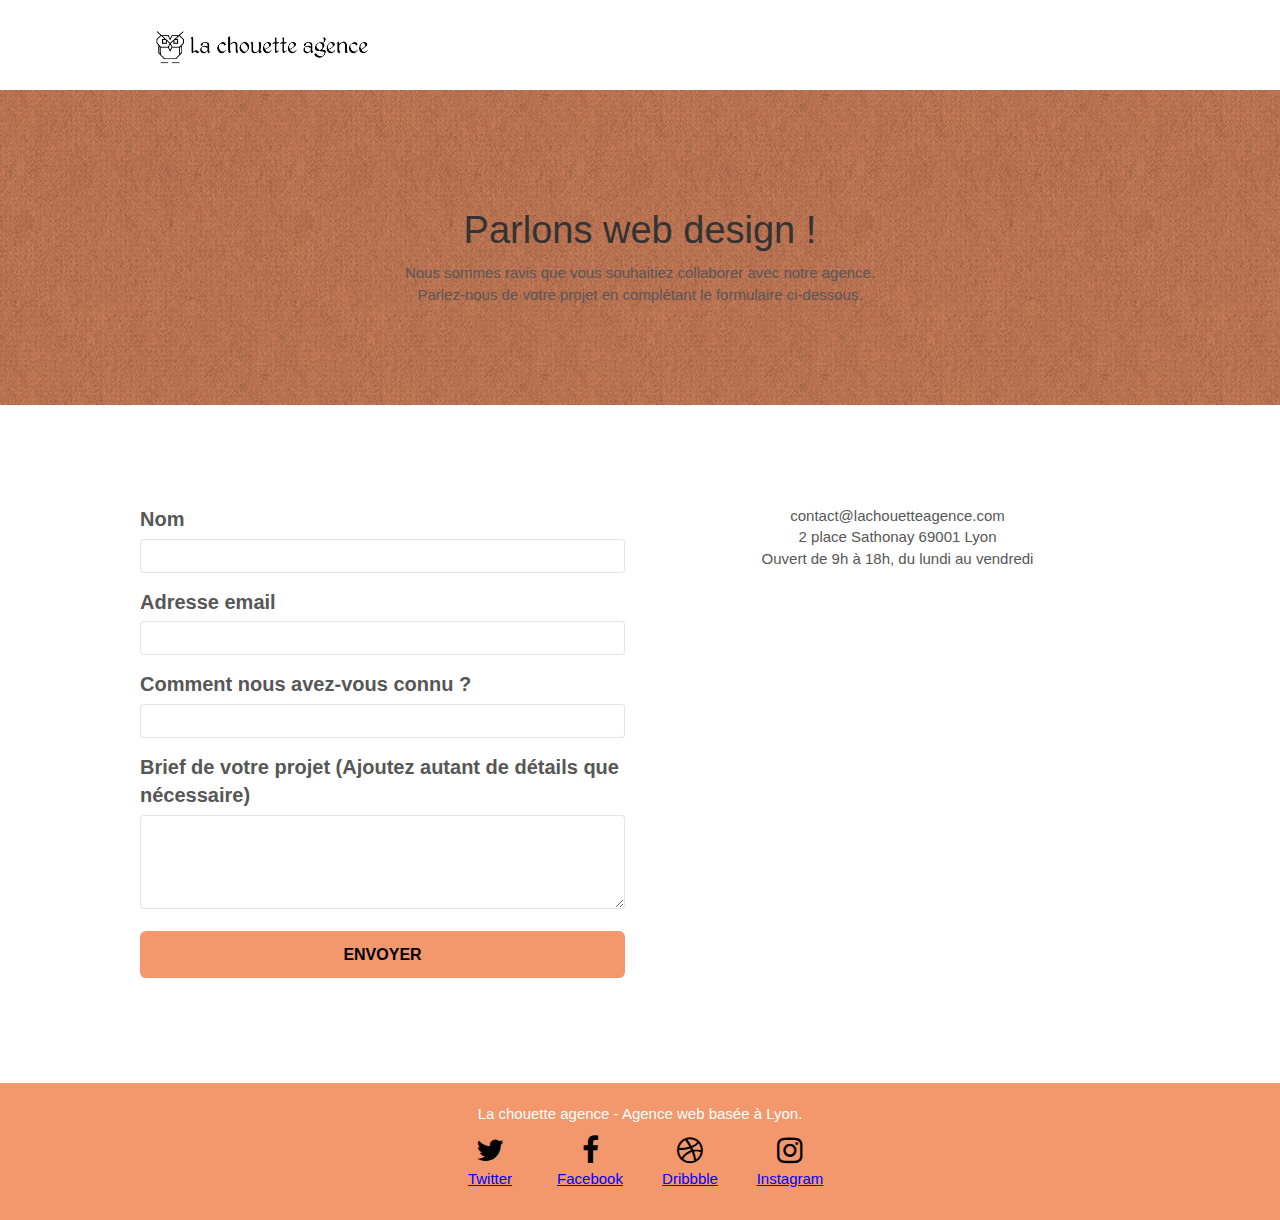
==== commit 2920d1d5: "Ajout de texte dans les liens + couleur + soulignement" ====
--- a/contact.html
+++ b/contact.html
@@ -124,22 +124,22 @@
                         <div class="row row-no-gutters social">
                             <div class="col-sm-3">
                                 <div class="text-center">
-                                    <a class="social" href="https://twitter.com/"><span class="fa fa-twitter icon-md"></span>Twitter</a>
+                                    <a class="social" href="https://twitter.com/"><span class="fa fa-twitter icon-md"></span><br/><p class="liens">Twitter</p></a>
                                 </div>
                             </div>
                             <div class="col-sm-3">
                                 <div class="text-center">
-                                    <a class="social" href="https://fr-fr.facebook.com/"><span class="fa fa-facebook icon-md"></span>Facebook</a>
+                                    <a class="social" href="https://fr-fr.facebook.com/"><span class="fa fa-facebook icon-md"></span><p class="liens">Facebook</p></a>
                                 </div>
                             </div>
                             <div class="col-sm-3">
                                 <div class="text-center">
-                                    <a class="social" href="https://dribbble.com/"><span class="fa fa-dribbble icon-md"></span>Dribbble</a>
+                                    <a class="social" href="https://dribbble.com/"><span class="fa fa-dribbble icon-md"></span><p class="liens">Dribbble</p></a>
                                 </div>
                             </div>
                             <div class="col-sm-3">
                                 <div class="text-center">
-                                    <a class="social" href="https://www.instagram.com/"><span class="fa fa-instagram icon-md"></span>Instagram</a>
+                                    <a class="social" href="https://www.instagram.com/"><span class="fa fa-instagram icon-md"></span><p class="liens">Instagram</p></a>
                                 </div>
                             </div>
                         </div>
--- a/style.css
+++ b/style.css
@@ -1,4 +1,3 @@
-<<<<<<< HEAD
 body {
     margin: 0;
     padding: 0;
@@ -14,11 +13,6 @@
     margin-right: auto;
 }
 
-.row p {
-    text-align: center;
-    color: black;
-}
-
 h1,
 h2,
 h3 {
@@ -29,13 +23,19 @@
     font-size: 25px;
 }
 
+.liens
+{
+    color: blue !important;
+    text-decoration: underline;
+}
+
 .contrast {
     color: white;
 }
 
 #white
 {
-    color: white;
+    color: white !important;
 }
 
 header {
@@ -710,7 +710,6 @@
 h4,
 h5,
 h6,
-p,
 label,
 .btn,
 a {
@@ -1140,1125 +1139,1123 @@
         text-align: center;
     }
 }
-=======
-body {
-    margin: 0;
-    padding: 0;
-    background: #FFF;
-    overflow-x: hidden;
-    -webkit-font-smoothing: antialiased;
-    -moz-osx-font-smoothing: grayscale;
-}
-
-.illustrations {
-    width: 15rem;
-    margin-left: auto;
-    margin-right: auto;
-}
-
-.row p {
-    text-align: center;
-    color: black !important;
-}
-
-h1,
-h2,
-h3 {
-    text-align: center;
-}
-
-.contrast
-{
-    color: white;
-}
-
-header
-{
-    text-align: center;
-}
-
-#enseigne
-{
-    margin: auto;
-}
-
-a,
-button {
-    transition: all .3s ease-in-out;
-    outline: none !important;
-}
-
-a:hover {
-    text-decoration: none;
-    cursor: pointer;
-}
-
-#page-loading-blocs-notifaction {
-    position: fixed;
-    top: 0;
-    bottom: 0;
-    width: 100%;
-    display: none;
-    background: #FFFFFF url("img/pageload-spinner.gif") no-repeat center center;
-}
-
-.bloc {
-    width: 100%;
-    clear: both;
-    background: 50% 50% no-repeat;
-    padding: 0 50px;
-    -webkit-background-size: cover;
-    -moz-background-size: cover;
-    -o-background-size: cover;
-    background-size: cover;
-    position: relative;
-}
-
-.bloc .container {
-    padding-left: 0;
-    padding-right: 0;
-}
-
-.bloc-lg {
-    padding: 100px 50px;
-}
-
-.bloc-md {
-    padding: 50px;
-}
-
-.bloc-sm {
-    padding: 20px 50px;
-}
-
-.bg-center,
-.bg-l-edge,
-.bg-r-edge,
-.bg-t-edge,
-.bg-b-edge,
-.bg-tl-edge,
-.bg-bl-edge,
-.bg-tr-edge,
-.bg-br-edge,
-.bg-repeat {
-    -webkit-background-size: auto !important;
-    -moz-background-size: auto !important;
-    -o-background-size: auto !important;
-    background-size: auto !important;
-}
-
-.bg-repeat {
-    background: repeat;
-}
-
-.bg-t-edge {
-    background: top no-repeat;
-}
-
-.bloc-bg-texture::before {
-    content: "";
-    background-size: 2px 2px;
-    position: absolute;
-    top: 0;
-    bottom: 0;
-    left: 0;
-    right: 0;
-}
-
-.texture-paper::before {
-    background: url("img/texture-paper-compressor.png");
-    background-size: 280px 280px;
-}
-
-.b-parallax {
-    background-attachment: fixed;
-}
-
-.d-bloc {
-    color: rgba(255, 255, 255, .7);
-}
-
-.d-bloc button:hover {
-    color: rgba(255, 255, 255, .9);
-}
-
-.d-bloc .icon-round,
-.d-bloc .icon-square,
-.d-bloc .icon-rounded,
-.d-bloc .icon-semi-rounded-a,
-.d-bloc .icon-semi-rounded-b {
-    border-color: rgba(255, 255, 255, .9);
-}
-
-.d-bloc .divider-h span {
-    border-color: rgba(255, 255, 255, .2);
-}
-
-.d-bloc .a-btn,
-.d-bloc .navbar a,
-.d-bloc .navbar-brand,
-.d-bloc a .icon-sm,
-.d-bloc a .icon-md,
-.d-bloc a .icon-lg,
-.d-bloc a .icon-xl,
-.d-bloc h1 a,
-.d-bloc h2 a,
-.d-bloc h3 a,
-.d-bloc h4 a,
-.d-bloc h5 a,
-.d-bloc h6 a,
-.d-bloc p a {
-    color: rgba(255, 255, 255, .6);
-}
-
-.d-bloc .a-btn:hover,
-.d-bloc .navbar a:hover,
-.d-bloc .navbar-brand:hover,
-.d-bloc a:hover .icon-sm,
-.d-bloc a:hover .icon-md,
-.d-bloc a:hover .icon-lg,
-.d-bloc a:hover .icon-xl,
-.d-bloc h1 a:hover,
-.d-bloc h2 a:hover,
-.d-bloc h3 a:hover,
-.d-bloc h4 a:hover,
-.d-bloc h5 a:hover,
-.d-bloc h6 a:hover,
-.d-bloc p a:hover {
-    color: rgba(255, 255, 255, 1);
-}
-
-.d-bloc .navbar-toggle .icon-bar {
-    background: rgba(255, 255, 255, 1);
-}
-
-.d-bloc .btn-wire,
-.d-bloc .btn-wire:hover {
-    color: rgba(255, 255, 255, 1);
-    border-color: rgba(255, 255, 255, 1);
-}
-
-.d-bloc .panel {
-    color: rgba(0, 0, 0, .5);
-}
-
-.d-bloc .panel button:hover {
-    color: rgba(0, 0, 0, .7);
-}
-
-.d-bloc .panel icon {
-    border-color: rgba(0, 0, 0, .7);
-}
-
-.d-bloc .panel .divider-h span {
-    border-color: rgba(0, 0, 0, .1);
-}
-
-.d-bloc .panel .a-btn {
-    color: rgba(0, 0, 0, .6);
-}
-
-.d-bloc .panel .a-btn:hover {
-    color: rgba(0, 0, 0, 1);
-}
-
-.d-bloc .panel .btn-wire,
-.d-bloc .panel .btn-wire:hover {
-    color: rgba(0, 0, 0, .7);
-    border-color: rgba(0, 0, 0, .3);
-}
-
-.d-bloc .panel,
-.l-bloc {
-    color: rgba(0, 0, 0, .5);
-}
-
-.d-bloc .panel button:hover,
-.l-bloc button:hover {
-    color: rgba(0, 0, 0, .7);
-}
-
-.l-bloc .icon-round,
-.l-bloc .icon-square,
-.l-bloc .icon-rounded,
-.l-bloc .icon-semi-rounded-a,
-.l-bloc .icon-semi-rounded-b {
-    border-color: rgba(0, 0, 0, .7);
-}
-
-.d-bloc .panel .divider-h span,
-.l-bloc .divider-h span {
-    border-color: rgba(0, 0, 0, .1);
-}
-
-.d-bloc .panel .a-btn,
-.l-bloc .a-btn,
-.l-bloc .navbar a,
-.l-bloc .navbar-brand,
-.l-bloc a .icon-sm,
-.l-bloc a .icon-md,
-.l-bloc a .icon-lg,
-.l-bloc a .icon-xl,
-.l-bloc h1 a,
-.l-bloc h2 a,
-.l-bloc h3 a,
-.l-bloc h4 a,
-.l-bloc h5 a,
-.l-bloc h6 a,
-.l-bloc p a {
-    color: rgba(0, 0, 0, .6);
-}
-
-.d-bloc .panel .a-btn:hover,
-.l-bloc .a-btn:hover,
-.l-bloc .navbar a:hover,
-.l-bloc .navbar-brand:hover,
-.l-bloc a:hover .icon-sm,
-.l-bloc a:hover .icon-md,
-.l-bloc a:hover .icon-lg,
-.l-bloc a:hover .icon-xl,
-.l-bloc h1 a:hover,
-.l-bloc h2 a:hover,
-.l-bloc h3 a:hover,
-.l-bloc h4 a:hover,
-.l-bloc h5 a:hover,
-.l-bloc h6 a:hover,
-.l-bloc p a:hover {
-    color: rgba(0, 0, 0, 1);
-}
-
-.l-bloc .navbar-toggle .icon-bar {
-    color: rgba(0, 0, 0, .6);
-}
-
-.d-bloc .panel .btn-wire,
-.d-bloc .panel .btn-wire:hover,
-.l-bloc .btn-wire,
-.l-bloc .btn-wire:hover {
-    color: rgba(0, 0, 0, .7);
-    border-color: rgba(0, 0, 0, .3);
-}
-
-.voffset {
-    margin-top: 30px;
-}
-
-.voffset-lg {
-    margin-top: 80px;
-}
-
-.row-no-gutters {
-    margin-right: 0;
-    margin-left: 0;
-}
-
-.row.row-no-gutters > [class^="col-"],
-.row.row-no-gutters > [class*=" col-"] {
-    padding-right: 0;
-    padding-left: 0;
-}
-
-#bloc-1-hero h1 {
-    font-size: 32px;
-}
-
-.navbar {
-    margin-bottom: 0;
-    z-index: 1;
-}
-
-.navbar-brand {
-    height: auto;
-    padding: 3px 15px;
-    font-size: 25px;
-    font-weight: normal;
-    font-weight: 600;
-    line-height: 44px;
-    display: block;
-    margin: auto;
-}
-
-.navbar-brand img {
-    max-height: 200px;
-    display: inline;
-}
-
-.navbar-brand img[src$=svg] {
-    min-width: 100px;
-}
-
-.nav-center .navbar-brand img {
-    margin: 0;
-}
-
-.navbar .nav {
-    padding-top: 2px;
-    margin-right: -16px;
-    float: right;
-    z-index: 1;
-}
-
-.nav > li {
-    float: left;
-    margin-top: 4px;
-    font-size: 16px;
-}
-
-.navbar-nav .open .dropdown-menu > li > a {
-    text-align: inherit;
-}
-
-.nav > li a:hover,
-.nav > li a:focus {
-    background: transparent;
-}
-
-.navbar-toggle {
-    margin: 10px 10px 0 0;
-    border: 0px;
-}
-
-.navbar-toggle:hover {
-    background: transparent !important;
-}
-
-.navbar-toggle .icon-bar {
-    background-color: rgba(0, 0, 0, .5);
-    width: 26px;
-}
-
-.nav-invert .navbar .nav {
-    float: left;
-}
-
-.nav-invert .navbar-header,
-.nav-invert .navbar-brand {
-    float: right;
-    position: relative;
-    z-index: 2;
-}
-
-@media (min-width: 768px) {
-    .site-navigation {
-        position: absolute;
-        top: 50%;
-        right: 20px;
-        transform: translate(0, -50%);
-        -webkit-transform: translateY(-50%);
-    }
-
-    .nav > li .dropdown-menu a,
-    .nav > li .dropdown-menu a:hover {
-        color: #484848;
-    }
-
-    .nav-invert .site-navigation {
-        left: 0;
-        right: 0;
-    }
-
-    .nav-center {
-        text-align: center;
-    }
-
-    .nav-center .navbar-header {
-        width: 100%;
-    }
-
-    .nav-center .navbar-header,
-    .nav-center .navbar-brand,
-    .nav-center .nav > li {
-        float: none;
-        display: inline-block;
-    }
-
-    .nav-center .site-navigation {
-        position: relative;
-        width: 100%;
-        right: 0;
-        margin-right: 0px;
-        margin-top: 20px;
-    }
-
-    .nav-center.mini-nav .navbar-toggle {
-        float: none;
-        margin: 10px auto 0;
-    }
-}
-
-.nav > li > .dropdown a {
-    background: none !important;
-    display: block;
-    padding: 14px 15px;
-}
-
-nav .caret {
-    margin: 0 5px;
-}
-
-.dropdown-menu .dropdown-menu {
-    top: -8px;
-    left: 100%;
-}
-
-.dropdown-menu .dropmenu-flow-right {
-    top: 100%;
-    left: 0;
-    margin-left: -1px;
-    border-top-left-radius: 0;
-    border-top-right-radius: 0;
-}
-
-.dropdown-menu .dropdown span {
-    border: 4px solid black;
-    border-top-color: transparent;
-    border-right-color: transparent;
-    border-bottom-color: transparent;
-    margin: 6px -5px 0 0 !important;
-    float: right;
-}
-
-.mg-md {
-    margin-top: 10px;
-    margin-bottom: 20px;
-}
-
-.mg-lg {
-    margin-top: 10px;
-    margin-bottom: 40px;
-}
-
-.btn {
-    margin: 0 5px 5px 0;
-}
-
-.btn.pull-right {
-    margin: 0 0 5px 5px;
-}
-
-.btn-d,
-.btn-d:hover,
-.btn-d:focus {
-    color: #FFF;
-    background: rgba(0, 0, 0, .3);
-}
-
-button {
-    outline: none !important;
-}
-
-.btn-rd {
-    border-radius: 40px;
-}
-
-.btn-clean {
-    border: 1px solid rgba(0, 0, 0, .08);
-    border-bottom-color: rgba(0, 0, 0, .1);
-    text-shadow: 0 1px 0 rgba(0, 0, 1, .1);
-    box-shadow: 0 1px 3px rgba(0, 0, 1, .25), inset 0 1px 0 0 rgba(255, 255, 255, .15);
-}
-
-.icon-md {
-    font-size: 30px !important;
-}
-
-.icon-lg {
-    font-size: 60px !important;
-}
-
-.sm-shadow {
-    text-shadow: 0 1px 2px rgba(0, 0, 0, .3);
-}
-
-.panel-sq,
-.panel-sq .panel-heading,
-.panel-sq .panel-footer {
-    border-radius: 0;
-}
-
-.panel-rd {
-    border-radius: 30px;
-}
-
-.panel-rd .panel-heading {
-    border-radius: 29px 29px 0 0;
-}
-
-.panel-rd .panel-footer {
-    border-radius: 0 0 29px 29px;
-}
-
-.form-control {
-    border-color: rgba(0, 0, 0, .1);
-    box-shadow: none;
-}
-
-.scrollToTop {
-    width: 40px;
-    height: 40px;
-    position: fixed;
-    bottom: 20px;
-    right: 20px;
-    display: none;
-    transition: all .3s ease-in-out;
-}
-
-.scrollToTop span {
-    margin-top: 6px;
-}
-
-.showScrollTop {
-    font-size: 14px;
-    opacity: 1;
-}
-
-a[data-lightbox] {
-    position: relative;
-    display: block;
-    text-align: center;
-}
-
-a[data-lightbox]:hover::before {
-    content: "+";
-    font-family: "HelveticaNeue-Light", "Helvetica Neue Light", "Helvetica Neue", Helvetica, Arial;
-    font-size: 32px;
-    width: 50px;
-    height: 50px;
-    margin-left: -25px;
-    border-radius: 50%;
-    background: rgba(0, 0, 0, .6);
-    color: #FFF;
-    font-weight: 100;
-    z-index: 1;
-    position: absolute;
-    top: 50%;
-    transform: translateY(-50%);
-    -webkit-transform: translateY(-50%);
-}
-
-a[data-lightbox]:hover img {
-    opacity: 0.6;
-    -webkit-animation-fill-mode: none;
-    animation-fill-mode: none;
-}
-
-#lightbox-modal {
-    display: flex;
-    align-items: center;
-}
-
-#lightbox-modal .modal-dialog {
-    width: 90%;
-    max-width: 900px;
-    margin: 0 auto 0;
-}
-
-#lightbox-modal .modal-dialog img {
-    max-height: 90vh;
-    margin: 0 auto;
-}
-
-.lightbox-caption {
-    padding: 20px;
-    color: #FFF;
-    background: rgba(0, 0, 0, .5);
-    position: absolute;
-    left: 15px;
-    right: 15px;
-    bottom: 5px;
-}
-
-.close-lightbox {
-    color: #FFF;
-    font-size: 30px;
-    position: absolute;
-    top: 20px;
-    right: 20px;
-    display: none;
-    background: rgba(0, 0, 0, .5);
-    border: none;
-    line-height: 30px;
-    padding: 0 9px 5px;
-    opacity: 0.3;
-
-}
-
-.close-lightbox:hover,
-.next-lightbox:hover,
-.prev-lightbox:hover {
-    opacity: 1.0;
-    color: #FFF;
-}
-
-.next-lightbox,
-.prev-lightbox {
-    font-size: 20px;
-    color: rgba(255, 255, 255, .9);
-    background: rgba(0, 0, 0, .5);
-    transition: all .2s ease-in-out;
-    position: absolute;
-    top: 45%;
-    z-index: 1;
-    opacity: 0.4;
-}
-
-.next-lightbox {
-    padding: 6px 8px 1px 13px;
-    right: 25px;
-}
-
-.prev-lightbox {
-    padding: 6px 13px 1px 10px;
-    left: 25px;
-}
-
-.snapshot-lb .modal-body {
-    padding-bottom: 45px;
-}
-
-.snapshot-lb .lightbox-caption {
-    padding: 0;
-    color: rgba(0, 0, 0, .5);
-    background: none;
-}
-
-h1,
-h3,
-h4,
-h5,
-h6,
-p,
-label,
-.btn,
-a {
-    font-family: "helvetica";
-    font-weight: 1500;
-    font-size: 20px;
-    color: #575757 !important;
-}
-
-.container {
-    max-width: 1000px;
-    margin-left: auto;
-    margin-right: auto;
-}
-
-.hero-bloc-text {
-    font-size: 38px;
-}
-
-.hero-bloc-text-sub {
-    font-size: 36px;
-}
-
-.statement-bloc-text {
-    line-height: 26px;
-    font-style: italic;
-    font-size: 20px;
-    text-align: center;
-    font-weight: lighter;
-    max-width: 520px;
-    margin: auto auto auto auto;
-}
-
-p {
-    font-size: 15px;
-}
-
-.tight-width-whitespace {
-    max-width: 600px;
-    margin: auto auto auto auto;
-}
-
-.h1 {
-    font-size: 20px;
-    font-family: "Open Sans";
-}
-
-.cta-hero {
-    margin-top: 22px;
-    color: #FFFFFF !important;
-    text-transform: uppercase;
-    padding: 12px 28px 12px 28px;
-    font-size: 16px;
-    font-weight: 700;
-}
-
-.social {
-    max-width: 400px;
-    margin: auto auto auto auto;
-}
-
-h2 {
-    font-size: 22px;
-    line-height: 1.4em;
-}
-
-h3 {
-    font-size: 15px;
-    text-transform: uppercase;
-    font-weight: 700;
-    color: #333333 !important;
-}
-
-.med-width-whitespace {
-    max-width: 800px;
-    margin: auto auto auto auto;
-    box-shadow: 0px 0px 0px #000000;
-}
-
-h1 {
-    color: #333333 !important;
-}
-
-h4 {
-    color: #333333 !important;
-}
-
-.icons {
-    margin-bottom: 14px;
-    margin-top: 24px;
-}
-
-.white {
-    color: #FFFFFF !important;
-}
-
-.portfolio-thumb {
-    margin-bottom: 24px;
-}
-
-.portfolio-row {
-    margin-bottom: 44px;
-    margin-top: 50px;
-}
-
-.avatar {
-    box-shadow: 0px 4px 9px rgba(0, 0, 0, 0.3);
-}
-
-.black-background {
-    background-color: rgba(165, 147, 99, 0.7);
-    padding: 40px 40px 40px 40px;
-}
-
-.bold-link {
-    font-weight: 900;
-    text-decoration: underline !important;
-}
-
-.bgc-white {
-    background-color: #FFFFFF;
-}
-
-.bgc-dark-slate-blue {
-    background-color: #364577;
-}
-
-.bgc-atomic-tangerine {
-    background-color: #F3976C;
-}
-
-.tc-white {
-    color: #F3976C !important;
-}
-
-.btn-atomic-tangerine {
-    background: #F3976C;
-    color: black !important;
-}
-
-.btn-atomic-tangerine:hover {
-    background: #c27956 !important;
-    color: black !important;
-}
-
-.ltc-white {
-    color: #FFFFFF !important;
-}
-
-.ltc-white:hover {
-    color: #cccccc !important;
-}
-
-.ltc-atomic-tangerine {
-    color: #F3976C !important;
-}
-
-.ltc-atomic-tangerine:hover {
-    color: #c27956 !important;
-}
-
-.icon-dark-slate-blue {
-    color: #364577 !important;
-    border-color: #364577 !important;
-}
-
-.bg-dots-bg {
-    background-image: url("img/dots-bg-compressor.png");
-}
-
-.bg-lines-h2-bg {
-    background-image: url("img/lines-h2-bg-compressor.png");
-}
-
-.bg-banniere {
-    background-image: url("img/la-chouette-agence-banniere-compressor.jpg");
-}
-
-.bg-presentation {
-    background-image: url("img/image-de-presentation-compressor.jpg");
-}
-
-@media (max-width: 1024px) {
-    .bloc {
-        padding-left: 20px;
-        padding-right: 20px;
-    }
-
-    .bloc.full-width-bloc,
-    .bloc-tile-2.full-width-bloc .container,
-    .bloc-tile-3.full-width-bloc .container,
-    .bloc-tile-4.full-width-bloc .container {
-        padding-left: 0;
-        padding-right: 0;
-    }
-}
-
-@media (max-width: 992px) and (min-width: 768px) {
-    .navbar .nav {
-        max-width: 80%
-    }
-
-    .nav-center.navbar .nav {
-        max-width: 100%
-    }
-}
-
-@media only screen and (min-device-width: 768px) and (max-device-width: 1024px) and (orientation: landscape) {
-    .b-parallax {
-        background-attachment: scroll;
-    }
-}
-
-@media only screen and (min-device-width: 1024px) and (max-device-width: 1366px) and (-webkit-min-device-pixel-ratio: 1.5) {
-    .b-parallax {
-        background-attachment: scroll;
-    }
-}
-
-@media (max-width: 991px) {
-    .container {
-        width: 100%;
-    }
-
-    .b-parallax {
-        background-attachment: scroll;
-    }
-
-    .page-container,
-    #hero-bloc {
-        overflow-x: hidden;
-        position: relative;
-    }
-
-    .bloc {
-        padding-left: constant(safe-area-inset-left);
-        padding-right: constant(safe-area-inset-right);
-    }
-
-    .bloc-group,
-    .bloc-group .bloc {
-        display: block;
-        width: 100%;
-    }
-
-    .bloc-fill-screen .fill-bloc-top-edge,
-    .bloc-fill-screen .fill-bloc-bottom-edge {
-        padding: 0 20px;
-        padding-left: constant(safe-area-inset-left);
-        padding-right: constant(safe-area-inset-right);
-    }
-}
-
-@media (max-width: 767px) {
-    .page-container {
-        overflow-x: hidden;
-        position: relative;
-    }
-
-    h1,
-    h2,
-    h3,
-    h4,
-    h5,
-    h6,
-    p,
-    #disqus_thread {
-        padding-left: 10px !important;
-        padding-right: 10px !important;
-    }
-
-    .b-parallax {
-        background-attachment: scroll;
-    }
-
-    .navbar .nav {
-        padding-top: 0;
-        border-top: 1px solid rgba(0, 0, 0, .2);
-        float: none !important;
-    }
-
-    .navbar.row {
-        margin-left: 0;
-        margin-right: 0;
-    }
-
-    .site-navigation {
-        position: inherit;
-        transform: none;
-        -webkit-transform: none;
-        -ms-transform: none;
-    }
-
-    .nav > li {
-        margin-top: 0;
-        border-bottom: 1px solid rgba(0, 0, 0, .1);
-        background: rgba(0, 0, 0, .05);
-        text-align: left;
-        padding-left: 15px;
-        width: 100%;
-    }
-
-    .nav > li:hover {
-        background: rgba(0, 0, 0, .08);
-    }
-
-    .dropdown .dropdown a .caret {
-        float: none;
-        margin: 5px 0 0 10px !important;
-        border: 4px solid black;
-        border-bottom-color: transparent;
-        border-right-color: transparent;
-        border-left-color: transparent;
-    }
-
-    #hero-bloc .navbar .nav {
-        background: rgba(0, 0, 0, .8);
-    }
-
-    #hero-bloc .navbar .nav a {
-        color: rgba(255, 255, 255, .6);
-    }
-
-    .hero {
-        padding: 50px 0;
-    }
-
-    .hero-nav {
-        left: -1px;
-        right: -1px;
-    }
-
-    .navbar-collapse {
-        padding: 0;
-        overflow-x: hidden;
-        -webkit-box-shadow: none;
-        box-shadow: none;
-    }
-
-    .navbar-brand img {
-        max-height: 40px;
-        width: auto;
-    }
-
-    .nav-invert .navbar-header {
-        float: none;
-        width: 100%;
-    }
-
-    .nav-invert .navbar-toggle {
-        float: left;
-        margin-left: 10px;
-    }
-
-    .bloc {
-        padding-left: 0;
-        padding-right: 0;
-    }
-
-    .bloc-xxl,
-    .bloc-xl,
-    .bloc-lg {
-        padding: 40px 0;
-    }
-
-    .bloc-sm,
-    .bloc-md {
-        padding-left: 0;
-        padding-right: 0;
-    }
-
-    .bloc-tile-2 .container,
-    .bloc-tile-3 .container,
-    .bloc-tile-4 .container,
-    .bloc-fill-screen .fill-bloc-top-edge,
-    .bloc-fill-screen .fill-bloc-bottom-edge {
-        padding-left: 0;
-        padding-right: 0;
-    }
-
-    .a-block {
-        padding: 0 10px;
-    }
-
-    .btn-dwn {
-        display: none;
-    }
-
-    .voffset {
-        margin-top: 5px;
-    }
-
-    .voffset-md {
-        margin-top: 20px;
-    }
-
-    .voffset-lg {
-        margin-top: 30px;
-    }
-
-    form {
-        padding: 5px;
-    }
-
-    .close-lightbox {
-        display: inline-block;
-    }
-
-    .blocsapp-device-iphone5 {
-        background-size: 216px 425px;
-        padding-top: 60px;
-        width: 216px;
-        height: 425px;
-    }
-
-    .blocsapp-device-iphone5 img {
-        width: 180px;
-        height: 320px;
-    }
-}
-
-@media (max-width: 400px) {
-    .bloc {
-        padding-left: 0;
-        padding-right: 0;
-    }
-}
-
-@media (max-width: 767px) {
-    .bloc-mob-center-text {
-        text-align: center;
-    }
-}
->>>>>>> 7095726d873aae0e3f8f2655171367fd98d8714a
+
+body {
+    margin: 0;
+    padding: 0;
+    background: #FFF;
+    overflow-x: hidden;
+    -webkit-font-smoothing: antialiased;
+    -moz-osx-font-smoothing: grayscale;
+}
+
+.illustrations {
+    width: 15rem;
+    margin-left: auto;
+    margin-right: auto;
+}
+
+.row p {
+    text-align: center;
+    color: black;
+}
+
+h1,
+h2,
+h3 {
+    text-align: center;
+}
+
+.contrast
+{
+    color: white;
+}
+
+header
+{
+    text-align: center;
+}
+
+#enseigne
+{
+    margin: auto;
+}
+
+a,
+button {
+    transition: all .3s ease-in-out;
+    outline: none !important;
+}
+
+a:hover {
+    text-decoration: none;
+    cursor: pointer;
+}
+
+#page-loading-blocs-notifaction {
+    position: fixed;
+    top: 0;
+    bottom: 0;
+    width: 100%;
+    display: none;
+    background: #FFFFFF url("img/pageload-spinner.gif") no-repeat center center;
+}
+
+.bloc {
+    width: 100%;
+    clear: both;
+    background: 50% 50% no-repeat;
+    padding: 0 50px;
+    -webkit-background-size: cover;
+    -moz-background-size: cover;
+    -o-background-size: cover;
+    background-size: cover;
+    position: relative;
+}
+
+.bloc .container {
+    padding-left: 0;
+    padding-right: 0;
+}
+
+.bloc-lg {
+    padding: 100px 50px;
+}
+
+.bloc-md {
+    padding: 50px;
+}
+
+.bloc-sm {
+    padding: 20px 50px;
+}
+
+.bg-center,
+.bg-l-edge,
+.bg-r-edge,
+.bg-t-edge,
+.bg-b-edge,
+.bg-tl-edge,
+.bg-bl-edge,
+.bg-tr-edge,
+.bg-br-edge,
+.bg-repeat {
+    -webkit-background-size: auto !important;
+    -moz-background-size: auto !important;
+    -o-background-size: auto !important;
+    background-size: auto !important;
+}
+
+.bg-repeat {
+    background: repeat;
+}
+
+.bg-t-edge {
+    background: top no-repeat;
+}
+
+.bloc-bg-texture::before {
+    content: "";
+    background-size: 2px 2px;
+    position: absolute;
+    top: 0;
+    bottom: 0;
+    left: 0;
+    right: 0;
+}
+
+.texture-paper::before {
+    background: url("img/texture-paper-compressor.png");
+    background-size: 280px 280px;
+}
+
+.b-parallax {
+    background-attachment: fixed;
+}
+
+.d-bloc {
+    color: rgba(255, 255, 255, .7);
+}
+
+.d-bloc button:hover {
+    color: rgba(255, 255, 255, .9);
+}
+
+.d-bloc .icon-round,
+.d-bloc .icon-square,
+.d-bloc .icon-rounded,
+.d-bloc .icon-semi-rounded-a,
+.d-bloc .icon-semi-rounded-b {
+    border-color: rgba(255, 255, 255, .9);
+}
+
+.d-bloc .divider-h span {
+    border-color: rgba(255, 255, 255, .2);
+}
+
+.d-bloc .a-btn,
+.d-bloc .navbar a,
+.d-bloc .navbar-brand,
+.d-bloc a .icon-sm,
+.d-bloc a .icon-lg,
+.d-bloc a .icon-xl,
+.d-bloc h1 a,
+.d-bloc h2 a,
+.d-bloc h3 a,
+.d-bloc h4 a,
+.d-bloc h5 a,
+.d-bloc h6 a,
+.d-bloc p a {
+    color: rgba(255, 255, 255, .6);
+}
+
+.d-bloc .a-btn:hover,
+.d-bloc .navbar a:hover,
+.d-bloc .navbar-brand:hover,
+.d-bloc a:hover .icon-sm,
+.d-bloc a:hover .icon-md,
+.d-bloc a:hover .icon-lg,
+.d-bloc a:hover .icon-xl,
+.d-bloc h1 a:hover,
+.d-bloc h2 a:hover,
+.d-bloc h3 a:hover,
+.d-bloc h4 a:hover,
+.d-bloc h5 a:hover,
+.d-bloc h6 a:hover,
+.d-bloc p a:hover {
+    color: rgba(255, 255, 255, 1);
+}
+
+.d-bloc .navbar-toggle .icon-bar {
+    background: rgba(255, 255, 255, 1);
+}
+
+.d-bloc .btn-wire,
+.d-bloc .btn-wire:hover {
+    color: rgba(255, 255, 255, 1);
+    border-color: rgba(255, 255, 255, 1);
+}
+
+.d-bloc .panel {
+    color: rgba(0, 0, 0, .5);
+}
+
+.d-bloc .panel button:hover {
+    color: rgba(0, 0, 0, .7);
+}
+
+.d-bloc .panel icon {
+    border-color: rgba(0, 0, 0, .7);
+}
+
+.d-bloc .panel .divider-h span {
+    border-color: rgba(0, 0, 0, .1);
+}
+
+.d-bloc .panel .a-btn {
+    color: rgba(0, 0, 0, .6);
+}
+
+.d-bloc .panel .a-btn:hover {
+    color: rgba(0, 0, 0, 1);
+}
+
+.d-bloc .panel .btn-wire,
+.d-bloc .panel .btn-wire:hover {
+    color: rgba(0, 0, 0, .7);
+    border-color: rgba(0, 0, 0, .3);
+}
+
+.d-bloc .panel,
+.l-bloc {
+    color: rgba(0, 0, 0, .5);
+}
+
+.d-bloc .panel button:hover,
+.l-bloc button:hover {
+    color: rgba(0, 0, 0, .7);
+}
+
+.l-bloc .icon-round,
+.l-bloc .icon-square,
+.l-bloc .icon-rounded,
+.l-bloc .icon-semi-rounded-a,
+.l-bloc .icon-semi-rounded-b {
+    border-color: rgba(0, 0, 0, .7);
+}
+
+.d-bloc .panel .divider-h span,
+.l-bloc .divider-h span {
+    border-color: rgba(0, 0, 0, .1);
+}
+
+.d-bloc .panel .a-btn,
+.l-bloc .a-btn,
+.l-bloc .navbar a,
+.l-bloc .navbar-brand,
+.l-bloc a .icon-sm,
+.l-bloc a .icon-md,
+.l-bloc a .icon-lg,
+.l-bloc a .icon-xl,
+.l-bloc h1 a,
+.l-bloc h2 a,
+.l-bloc h3 a,
+.l-bloc h4 a,
+.l-bloc h5 a,
+.l-bloc h6 a,
+.l-bloc p a {
+    color: rgba(0, 0, 0, .6);
+}
+
+.d-bloc .panel .a-btn:hover,
+.l-bloc .a-btn:hover,
+.l-bloc .navbar a:hover,
+.l-bloc .navbar-brand:hover,
+.l-bloc a:hover .icon-sm,
+.l-bloc a:hover .icon-md,
+.l-bloc a:hover .icon-lg,
+.l-bloc a:hover .icon-xl,
+.l-bloc h1 a:hover,
+.l-bloc h2 a:hover,
+.l-bloc h3 a:hover,
+.l-bloc h4 a:hover,
+.l-bloc h5 a:hover,
+.l-bloc h6 a:hover,
+.l-bloc p a:hover {
+    color: rgba(0, 0, 0, 1);
+}
+
+.l-bloc .navbar-toggle .icon-bar {
+    color: rgba(0, 0, 0, .6);
+}
+
+.d-bloc .panel .btn-wire,
+.d-bloc .panel .btn-wire:hover,
+.l-bloc .btn-wire,
+.l-bloc .btn-wire:hover {
+    color: rgba(0, 0, 0, .7);
+    border-color: rgba(0, 0, 0, .3);
+}
+
+.voffset {
+    margin-top: 30px;
+}
+
+.voffset-lg {
+    margin-top: 80px;
+}
+
+.row-no-gutters {
+    margin-right: 0;
+    margin-left: 0;
+}
+
+.row.row-no-gutters > [class^="col-"],
+.row.row-no-gutters > [class*=" col-"] {
+    padding-right: 0;
+    padding-left: 0;
+}
+
+#bloc-1-hero h1 {
+    font-size: 32px;
+}
+
+.navbar {
+    margin-bottom: 0;
+    z-index: 1;
+}
+
+.navbar-brand {
+    height: auto;
+    padding: 3px 15px;
+    font-size: 25px;
+    font-weight: normal;
+    font-weight: 600;
+    line-height: 44px;
+    display: block;
+    margin: auto;
+}
+
+.navbar-brand img {
+    max-height: 200px;
+    display: inline;
+}
+
+.navbar-brand img[src$=svg] {
+    min-width: 100px;
+}
+
+.nav-center .navbar-brand img {
+    margin: 0;
+}
+
+.navbar .nav {
+    padding-top: 2px;
+    margin-right: -16px;
+    float: right;
+    z-index: 1;
+}
+
+.nav > li {
+    float: left;
+    margin-top: 4px;
+    font-size: 16px;
+}
+
+.navbar-nav .open .dropdown-menu > li > a {
+    text-align: inherit;
+}
+
+.nav > li a:hover,
+.nav > li a:focus {
+    background: transparent;
+}
+
+.navbar-toggle {
+    margin: 10px 10px 0 0;
+    border: 0px;
+}
+
+.navbar-toggle:hover {
+    background: transparent !important;
+}
+
+.navbar-toggle .icon-bar {
+    background-color: rgba(0, 0, 0, .5);
+    width: 26px;
+}
+
+.nav-invert .navbar .nav {
+    float: left;
+}
+
+.nav-invert .navbar-header,
+.nav-invert .navbar-brand {
+    float: right;
+    position: relative;
+    z-index: 2;
+}
+
+@media (min-width: 768px) {
+    .site-navigation {
+        position: absolute;
+        top: 50%;
+        right: 20px;
+        transform: translate(0, -50%);
+        -webkit-transform: translateY(-50%);
+    }
+
+    .nav > li .dropdown-menu a,
+    .nav > li .dropdown-menu a:hover {
+        color: #484848;
+    }
+
+    .nav-invert .site-navigation {
+        left: 0;
+        right: 0;
+    }
+
+    .nav-center {
+        text-align: center;
+    }
+
+    .nav-center .navbar-header {
+        width: 100%;
+    }
+
+    .nav-center .navbar-header,
+    .nav-center .navbar-brand,
+    .nav-center .nav > li {
+        float: none;
+        display: inline-block;
+    }
+
+    .nav-center .site-navigation {
+        position: relative;
+        width: 100%;
+        right: 0;
+        margin-right: 0px;
+        margin-top: 20px;
+    }
+
+    .nav-center.mini-nav .navbar-toggle {
+        float: none;
+        margin: 10px auto 0;
+    }
+}
+
+.nav > li > .dropdown a {
+    background: none !important;
+    display: block;
+    padding: 14px 15px;
+}
+
+nav .caret {
+    margin: 0 5px;
+}
+
+.dropdown-menu .dropdown-menu {
+    top: -8px;
+    left: 100%;
+}
+
+.dropdown-menu .dropmenu-flow-right {
+    top: 100%;
+    left: 0;
+    margin-left: -1px;
+    border-top-left-radius: 0;
+    border-top-right-radius: 0;
+}
+
+.dropdown-menu .dropdown span {
+    border: 4px solid black;
+    border-top-color: transparent;
+    border-right-color: transparent;
+    border-bottom-color: transparent;
+    margin: 6px -5px 0 0 !important;
+    float: right;
+}
+
+.mg-md {
+    margin-top: 10px;
+    margin-bottom: 20px;
+}
+
+.mg-lg {
+    margin-top: 10px;
+    margin-bottom: 40px;
+}
+
+.btn {
+    margin: 0 5px 5px 0;
+}
+
+.btn.pull-right {
+    margin: 0 0 5px 5px;
+}
+
+.btn-d,
+.btn-d:hover,
+.btn-d:focus {
+    color: #FFF;
+    background: rgba(0, 0, 0, .3);
+}
+
+button {
+    outline: none !important;
+}
+
+.btn-rd {
+    border-radius: 40px;
+}
+
+.btn-clean {
+    border: 1px solid rgba(0, 0, 0, .08);
+    border-bottom-color: rgba(0, 0, 0, .1);
+    text-shadow: 0 1px 0 rgba(0, 0, 1, .1);
+    box-shadow: 0 1px 3px rgba(0, 0, 1, .25), inset 0 1px 0 0 rgba(255, 255, 255, .15);
+}
+
+.icon-md {
+    font-size: 30px !important;
+}
+
+.icon-lg {
+    font-size: 60px !important;
+}
+
+.sm-shadow {
+    text-shadow: 0 1px 2px rgba(0, 0, 0, .3);
+}
+
+.panel-sq,
+.panel-sq .panel-heading,
+.panel-sq .panel-footer {
+    border-radius: 0;
+}
+
+.panel-rd {
+    border-radius: 30px;
+}
+
+.panel-rd .panel-heading {
+    border-radius: 29px 29px 0 0;
+}
+
+.panel-rd .panel-footer {
+    border-radius: 0 0 29px 29px;
+}
+
+.form-control {
+    border-color: rgba(0, 0, 0, .1);
+    box-shadow: none;
+}
+
+.scrollToTop {
+    width: 40px;
+    height: 40px;
+    position: fixed;
+    bottom: 20px;
+    right: 20px;
+    display: none;
+    transition: all .3s ease-in-out;
+}
+
+.scrollToTop span {
+    margin-top: 6px;
+}
+
+.showScrollTop {
+    font-size: 14px;
+    opacity: 1;
+}
+
+a[data-lightbox] {
+    position: relative;
+    display: block;
+    text-align: center;
+}
+
+a[data-lightbox]:hover::before {
+    content: "+";
+    font-family: "HelveticaNeue-Light", "Helvetica Neue Light", "Helvetica Neue", Helvetica, Arial;
+    font-size: 32px;
+    width: 50px;
+    height: 50px;
+    margin-left: -25px;
+    border-radius: 50%;
+    background: rgba(0, 0, 0, .6);
+    color: #FFF;
+    font-weight: 100;
+    z-index: 1;
+    position: absolute;
+    top: 50%;
+    transform: translateY(-50%);
+    -webkit-transform: translateY(-50%);
+}
+
+a[data-lightbox]:hover img {
+    opacity: 0.6;
+    -webkit-animation-fill-mode: none;
+    animation-fill-mode: none;
+}
+
+#lightbox-modal {
+    display: flex;
+    align-items: center;
+}
+
+#lightbox-modal .modal-dialog {
+    width: 90%;
+    max-width: 900px;
+    margin: 0 auto 0;
+}
+
+#lightbox-modal .modal-dialog img {
+    max-height: 90vh;
+    margin: 0 auto;
+}
+
+.lightbox-caption {
+    padding: 20px;
+    color: #FFF;
+    background: rgba(0, 0, 0, .5);
+    position: absolute;
+    left: 15px;
+    right: 15px;
+    bottom: 5px;
+}
+
+.close-lightbox {
+    color: #FFF;
+    font-size: 30px;
+    position: absolute;
+    top: 20px;
+    right: 20px;
+    display: none;
+    background: rgba(0, 0, 0, .5);
+    border: none;
+    line-height: 30px;
+    padding: 0 9px 5px;
+    opacity: 0.3;
+
+}
+
+.close-lightbox:hover,
+.next-lightbox:hover,
+.prev-lightbox:hover {
+    opacity: 1.0;
+    color: #FFF;
+}
+
+.next-lightbox,
+.prev-lightbox {
+    font-size: 20px;
+    color: rgba(255, 255, 255, .9);
+    background: rgba(0, 0, 0, .5);
+    transition: all .2s ease-in-out;
+    position: absolute;
+    top: 45%;
+    z-index: 1;
+    opacity: 0.4;
+}
+
+.next-lightbox {
+    padding: 6px 8px 1px 13px;
+    right: 25px;
+}
+
+.prev-lightbox {
+    padding: 6px 13px 1px 10px;
+    left: 25px;
+}
+
+.snapshot-lb .modal-body {
+    padding-bottom: 45px;
+}
+
+.snapshot-lb .lightbox-caption {
+    padding: 0;
+    color: rgba(0, 0, 0, .5);
+    background: none;
+}
+
+h1,
+h3,
+h4,
+h5,
+h6,
+p,
+label,
+.btn,
+a {
+    font-family: "helvetica";
+    font-weight: 1500;
+    font-size: 20px;
+    color: #575757 !important;
+}
+
+.container {
+    max-width: 1000px;
+    margin-left: auto;
+    margin-right: auto;
+}
+
+.hero-bloc-text {
+    font-size: 38px;
+}
+
+.hero-bloc-text-sub {
+    font-size: 36px;
+}
+
+.statement-bloc-text {
+    line-height: 26px;
+    font-style: italic;
+    font-size: 20px;
+    text-align: center;
+    font-weight: lighter;
+    max-width: 520px;
+    margin: auto auto auto auto;
+}
+
+p {
+    font-size: 15px;
+}
+
+.tight-width-whitespace {
+    max-width: 600px;
+    margin: auto auto auto auto;
+}
+
+.h1 {
+    font-size: 20px;
+    font-family: "Open Sans";
+}
+
+.cta-hero {
+    margin-top: 22px;
+    color: #FFFFFF !important;
+    text-transform: uppercase;
+    padding: 12px 28px 12px 28px;
+    font-size: 16px;
+    font-weight: 700;
+}
+
+.social {
+    max-width: 400px;
+    margin: auto auto auto auto;
+}
+
+h2 {
+    font-size: 22px;
+    line-height: 1.4em;
+}
+
+h3 {
+    font-size: 15px;
+    text-transform: uppercase;
+    font-weight: 700;
+    color: #333333 !important;
+}
+
+.med-width-whitespace {
+    max-width: 800px;
+    margin: auto auto auto auto;
+    box-shadow: 0px 0px 0px #000000;
+}
+
+h1 {
+    color: #333333 !important;
+}
+
+h4 {
+    color: #333333 !important;
+}
+
+.icons {
+    margin-bottom: 14px;
+    margin-top: 24px;
+}
+
+.white {
+    color: #FFFFFF !important;
+}
+
+.portfolio-thumb {
+    margin-bottom: 24px;
+}
+
+.portfolio-row {
+    margin-bottom: 44px;
+    margin-top: 50px;
+}
+
+.avatar {
+    box-shadow: 0px 4px 9px rgba(0, 0, 0, 0.3);
+}
+
+.black-background {
+    background-color: rgba(165, 147, 99, 0.7);
+    padding: 40px 40px 40px 40px;
+}
+
+.bold-link {
+    font-weight: 900;
+    text-decoration: underline !important;
+}
+
+.bgc-white {
+    background-color: #FFFFFF;
+}
+
+.bgc-dark-slate-blue {
+    background-color: #364577;
+}
+
+.bgc-atomic-tangerine {
+    background-color: #F3976C;
+}
+
+.tc-white {
+    color: #F3976C !important;
+}
+
+.btn-atomic-tangerine {
+    background: #F3976C;
+    color: black !important;
+}
+
+.btn-atomic-tangerine:hover {
+    background: #c27956 !important;
+    color: black !important;
+}
+
+.ltc-white {
+    color: #FFFFFF !important;
+}
+
+.ltc-white:hover {
+    color: #cccccc !important;
+}
+
+.ltc-atomic-tangerine {
+    color: #F3976C !important;
+}
+
+.ltc-atomic-tangerine:hover {
+    color: #c27956 !important;
+}
+
+.icon-dark-slate-blue {
+    color: #364577 !important;
+    border-color: #364577 !important;
+}
+
+.bg-dots-bg {
+    background-image: url("img/dots-bg-compressor.png");
+}
+
+.bg-lines-h2-bg {
+    background-image: url("img/lines-h2-bg-compressor.png");
+}
+
+.bg-banniere {
+    background-image: url("img/la-chouette-agence-banniere-compressor.jpg");
+}
+
+.bg-presentation {
+    background-image: url("img/image-de-presentation-compressor.jpg");
+}
+
+@media (max-width: 1024px) {
+    .bloc {
+        padding-left: 20px;
+        padding-right: 20px;
+    }
+
+    .bloc.full-width-bloc,
+    .bloc-tile-2.full-width-bloc .container,
+    .bloc-tile-3.full-width-bloc .container,
+    .bloc-tile-4.full-width-bloc .container {
+        padding-left: 0;
+        padding-right: 0;
+    }
+}
+
+@media (max-width: 992px) and (min-width: 768px) {
+    .navbar .nav {
+        max-width: 80%
+    }
+
+    .nav-center.navbar .nav {
+        max-width: 100%
+    }
+}
+
+@media only screen and (min-device-width: 768px) and (max-device-width: 1024px) and (orientation: landscape) {
+    .b-parallax {
+        background-attachment: scroll;
+    }
+}
+
+@media only screen and (min-device-width: 1024px) and (max-device-width: 1366px) and (-webkit-min-device-pixel-ratio: 1.5) {
+    .b-parallax {
+        background-attachment: scroll;
+    }
+}
+
+@media (max-width: 991px) {
+    .container {
+        width: 100%;
+    }
+
+    .b-parallax {
+        background-attachment: scroll;
+    }
+
+    .page-container,
+    #hero-bloc {
+        overflow-x: hidden;
+        position: relative;
+    }
+
+    .bloc {
+        padding-left: constant(safe-area-inset-left);
+        padding-right: constant(safe-area-inset-right);
+    }
+
+    .bloc-group,
+    .bloc-group .bloc {
+        display: block;
+        width: 100%;
+    }
+
+    .bloc-fill-screen .fill-bloc-top-edge,
+    .bloc-fill-screen .fill-bloc-bottom-edge {
+        padding: 0 20px;
+        padding-left: constant(safe-area-inset-left);
+        padding-right: constant(safe-area-inset-right);
+    }
+}
+
+@media (max-width: 767px) {
+    .page-container {
+        overflow-x: hidden;
+        position: relative;
+    }
+
+    h1,
+    h2,
+    h3,
+    h4,
+    h5,
+    h6,
+    p,
+    #disqus_thread {
+        padding-left: 10px !important;
+        padding-right: 10px !important;
+    }
+
+    .b-parallax {
+        background-attachment: scroll;
+    }
+
+    .navbar .nav {
+        padding-top: 0;
+        border-top: 1px solid rgba(0, 0, 0, .2);
+        float: none !important;
+    }
+
+    .navbar.row {
+        margin-left: 0;
+        margin-right: 0;
+    }
+
+    .site-navigation {
+        position: inherit;
+        transform: none;
+        -webkit-transform: none;
+        -ms-transform: none;
+    }
+
+    .nav > li {
+        margin-top: 0;
+        border-bottom: 1px solid rgba(0, 0, 0, .1);
+        background: rgba(0, 0, 0, .05);
+        text-align: left;
+        padding-left: 15px;
+        width: 100%;
+    }
+
+    .nav > li:hover {
+        background: rgba(0, 0, 0, .08);
+    }
+
+    .dropdown .dropdown a .caret {
+        float: none;
+        margin: 5px 0 0 10px !important;
+        border: 4px solid black;
+        border-bottom-color: transparent;
+        border-right-color: transparent;
+        border-left-color: transparent;
+    }
+
+    #hero-bloc .navbar .nav {
+        background: rgba(0, 0, 0, .8);
+    }
+
+    #hero-bloc .navbar .nav a {
+        color: rgba(255, 255, 255, .6);
+    }
+
+    .hero {
+        padding: 50px 0;
+    }
+
+    .hero-nav {
+        left: -1px;
+        right: -1px;
+    }
+
+    .navbar-collapse {
+        padding: 0;
+        overflow-x: hidden;
+        -webkit-box-shadow: none;
+        box-shadow: none;
+    }
+
+    .navbar-brand img {
+        max-height: 40px;
+        width: auto;
+    }
+
+    .nav-invert .navbar-header {
+        float: none;
+        width: 100%;
+    }
+
+    .nav-invert .navbar-toggle {
+        float: left;
+        margin-left: 10px;
+    }
+
+    .bloc {
+        padding-left: 0;
+        padding-right: 0;
+    }
+
+    .bloc-xxl,
+    .bloc-xl,
+    .bloc-lg {
+        padding: 40px 0;
+    }
+
+    .bloc-sm,
+    .bloc-md {
+        padding-left: 0;
+        padding-right: 0;
+    }
+
+    .bloc-tile-2 .container,
+    .bloc-tile-3 .container,
+    .bloc-tile-4 .container,
+    .bloc-fill-screen .fill-bloc-top-edge,
+    .bloc-fill-screen .fill-bloc-bottom-edge {
+        padding-left: 0;
+        padding-right: 0;
+    }
+
+    .a-block {
+        padding: 0 10px;
+    }
+
+    .btn-dwn {
+        display: none;
+    }
+
+    .voffset {
+        margin-top: 5px;
+    }
+
+    .voffset-md {
+        margin-top: 20px;
+    }
+
+    .voffset-lg {
+        margin-top: 30px;
+    }
+
+    form {
+        padding: 5px;
+    }
+
+    .close-lightbox {
+        display: inline-block;
+    }
+
+    .blocsapp-device-iphone5 {
+        background-size: 216px 425px;
+        padding-top: 60px;
+        width: 216px;
+        height: 425px;
+    }
+
+    .blocsapp-device-iphone5 img {
+        width: 180px;
+        height: 320px;
+    }
+}
+
+@media (max-width: 400px) {
+    .bloc {
+        padding-left: 0;
+        padding-right: 0;
+    }
+}
+
+@media (max-width: 767px) {
+    .bloc-mob-center-text {
+        text-align: center;
+    }
+}
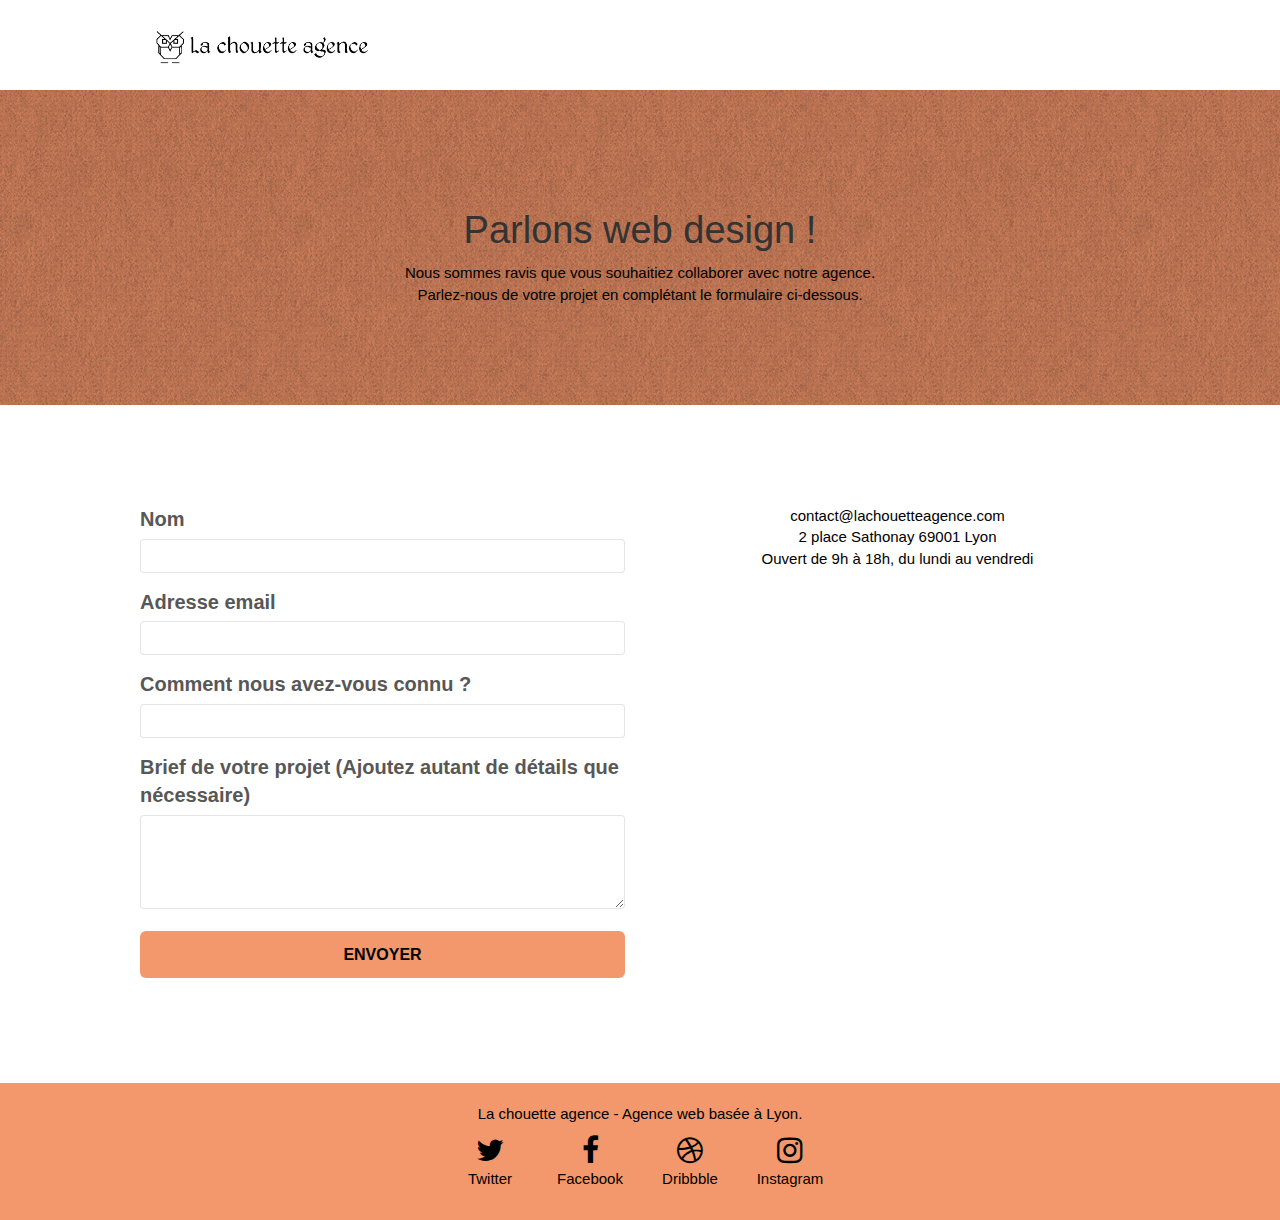
==== commit b785fd70: "Derniers ajustements mise en conformité WCAG 2.0" ====
--- a/contact.html
+++ b/contact.html
@@ -1,5 +1,5 @@
 <!doctype html>
-<html lang="fr-fr">
+<html lang="fr-FR">
 <head>
     <meta charset="utf-8">
     <meta name="robots" content="index, follow">
@@ -12,18 +12,18 @@
     <link rel="stylesheet" type="text/css" href="./css/et-line.min-css">
     <title>Contact - La Chouette Agence - Webdesign à Lyon</title>
     <!--Opengraph-->
-    <meta property="og:site_name" content="La chouette agence" />
     <meta property="og:type" content="website" />
     <meta property="og:url" content="https://mehdi-hamida.github.io/Projet-4-Optimisez-un-site-web-existant/contact.html" />
     <meta property="og:title" content="La chouette agence - Entreprise de Webdesign à Lyon" />
     <meta property="og:description" content="Nous vous accompagnons pour la création/refonte de votre site internet !" />
-    <meta property="og:image" content="img/la-chouette-agence-banniere-compressor.jpg" />
+    <meta property="og:image" content="https://raw.githubusercontent.com/Mehdi-Hamida/Projet-4-Optimisez-un-site-web-existant/master/img/la-chouette-agence-banniere-compressor.jpg" />
     <!--Twitter Cards-->
     <meta name="twitter:card" content="summary_large_image" />
     <meta name="twitter:site" content="@LaChouetteAgence" />
     <meta name="twitter:title" content="La chouette agence - Entreprise de Webdesign à Lyon" />
     <meta name="twitter:description" content="Nous vous accompagnons pour la création/refonte de votre site internet !" />
-    <meta name="twitter:image" content="img/la-chouette-agence-banniere-compressor.jpg" />
+    <meta name="twitter:image" content="https://raw.githubusercontent.com/Mehdi-Hamida/Projet-4-Optimisez-un-site-web-existant/master/img/la-chouette-agence-banniere-compressor.jpg" />
+    <meta name="twitter:image:alt" content="Illustration de création de site web">
     <meta name="twitter:url" content="https://mehdi-hamida.github.io/Projet-4-Optimisez-un-site-web-existant/contact.html" />
 </head>
 
@@ -118,7 +118,7 @@
             <div class="container bloc-sm">
                 <div class="row">
                     <div class="col-sm-12">
-                        <p class="text-center white">
+                        <p class="text-center">
                             La chouette agence - Agence web basée à Lyon.<br>
                         </p>
                         <div class="row row-no-gutters social">
--- a/style.css
+++ b/style.css
@@ -23,7 +23,7 @@
     font-size: 25px;
 }
 
-.liens
+.liens:hover
 {
     color: blue !important;
     text-decoration: underline;
@@ -1825,7 +1825,6 @@
 h4,
 h5,
 h6,
-p,
 label,
 .btn,
 a {
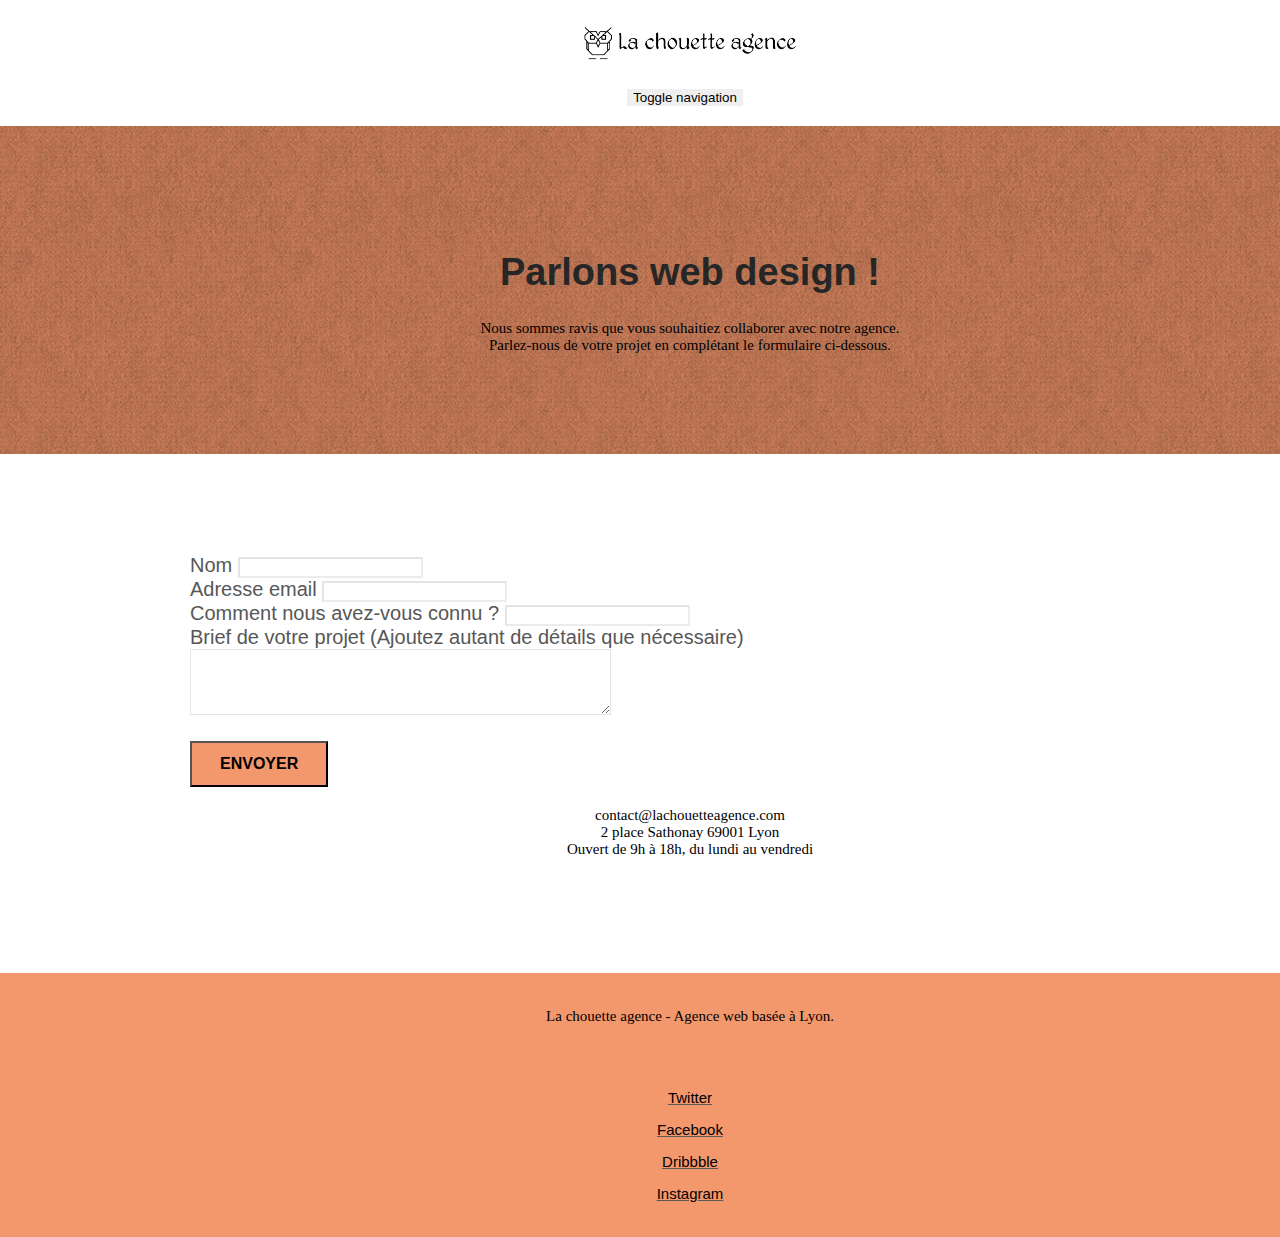
==== commit 161cf595: "Fichiers compressés" ====
--- a/contact.html
+++ b/contact.html
@@ -1,15 +1,16 @@
 <!doctype html>
 <html lang="fr-FR">
+
 <head>
     <meta charset="utf-8">
     <meta name="robots" content="index, follow">
     <meta name="description" content="La chouette agence, votre entreprise de Web Design sur Lyon">
     <meta name="viewport" content="width=device-width, initial-scale=1.0, viewport-fit=cover">
     <link rel="shortcut icon" type="image/png" href="favicon-compressor.jpg">
-    <link rel="stylesheet" type="text/css" href="./css/bootstrap-min.css">
-    <link rel="stylesheet" type="text/css" href="style.css">
-    <link rel="stylesheet" type="text/css" href="./css/font-awesome-min.css">
-    <link rel="stylesheet" type="text/css" href="./css/et-line.min-css">
+    <link rel="stylesheet" type="text/css" href="./css/bootstrap.min.css">
+    <link rel="stylesheet" type="text/css" href="style.min.css">
+    <link rel="stylesheet" type="text/css" href="./css/font-awesome.min.css">
+    <link rel="stylesheet" type="text/css" href="./css/et-line.min.css">
     <title>Contact - La Chouette Agence - Webdesign à Lyon</title>
     <!--Opengraph-->
     <meta property="og:type" content="website" />
@@ -66,9 +67,9 @@
         <main>
             <div class="bloc bgc-white l-bloc" id="bloc-7">
                 <div class="container bloc-lg">
-                    <section class="row">
+                    <div class="row">
                         <div class="col-sm-6">
-                            <form id="form_1" novalidate success-msg="Your message has been sent." fail-msg="Sorry it seems that our mail server is not responding, Sorry for the inconvenience!">
+                            <form id="form_1" novalidate>
                                 <div class="form-group">
                                     <label for="name">
                                         Nom
@@ -102,7 +103,7 @@
                                 contact@lachouetteagence.com<br>2 place Sathonay 69001 Lyon<br>Ouvert de 9h à 18h, du lundi au vendredi<br>
                             </p>
                         </div>
-                    </section>
+                    </div>
                 </div>
             </div>
         </main>
@@ -124,22 +125,30 @@
                         <div class="row row-no-gutters social">
                             <div class="col-sm-3">
                                 <div class="text-center">
-                                    <a class="social" href="https://twitter.com/"><span class="fa fa-twitter icon-md"></span><br/><p class="liens">Twitter</p></a>
+                                    <a class="social" href="https://twitter.com/"><span class="fa fa-twitter icon-md"></span><br />
+                                        <p class="liens">Twitter</p>
+                                    </a>
                                 </div>
                             </div>
                             <div class="col-sm-3">
                                 <div class="text-center">
-                                    <a class="social" href="https://fr-fr.facebook.com/"><span class="fa fa-facebook icon-md"></span><p class="liens">Facebook</p></a>
+                                    <a class="social" href="https://fr-fr.facebook.com/"><span class="fa fa-facebook icon-md"></span>
+                                        <p class="liens">Facebook</p>
+                                    </a>
                                 </div>
                             </div>
                             <div class="col-sm-3">
                                 <div class="text-center">
-                                    <a class="social" href="https://dribbble.com/"><span class="fa fa-dribbble icon-md"></span><p class="liens">Dribbble</p></a>
+                                    <a class="social" href="https://dribbble.com/"><span class="fa fa-dribbble icon-md"></span>
+                                        <p class="liens">Dribbble</p>
+                                    </a>
                                 </div>
                             </div>
                             <div class="col-sm-3">
                                 <div class="text-center">
-                                    <a class="social" href="https://www.instagram.com/"><span class="fa fa-instagram icon-md"></span><p class="liens">Instagram</p></a>
+                                    <a class="social" href="https://www.instagram.com/"><span class="fa fa-instagram icon-md"></span>
+                                        <p class="liens">Instagram</p>
+                                    </a>
                                 </div>
                             </div>
                         </div>
--- a/style.min.css
+++ b/style.min.css
@@ -0,0 +1 @@
+body{margin:0;padding:0;background:#FFF;overflow-x:hidden;-webkit-font-smoothing:antialiased;-moz-osx-font-smoothing:grayscale}.illustrations{width:25rem;margin-left:auto;margin-right:auto}h1,h2,h3{text-align:center}p{font-size:25px}.liens:hover{color:blue!important;text-decoration:underline}.contrast{color:white}#white{color:white!important}header{text-align:center}#enseigne{margin:auto}.navbar-brand:focus,#name:focus,#email:focus,#input_504:focus,#message:focus,.btn-atomic-tangerine:focus,.social:focus{box-shadow:0 0 5px rgba(81,203,238,1);border:1px solid rgba(81,203,238,1)}.navbar-brand:hover{border:1px solid orange}a .social{color:black}a,button{transition:all .3s ease-in-out;outline:none!important}a:hover{text-decoration:none;cursor:pointer}#page-loading-blocs-notifaction{position:fixed;top:0;bottom:0;width:100%;display:none;background:#FFF url(img/pageload-spinner.gif) no-repeat center center}.bloc{width:100%;clear:both;background:50% 50% no-repeat;padding:0 50px;-webkit-background-size:cover;-moz-background-size:cover;-o-background-size:cover;background-size:cover;position:relative}.bloc .container{padding-left:0;padding-right:0}.bloc-lg{padding:100px 50px}.bloc-md{padding:50px}.bloc-sm{padding:20px 50px}.bg-center,.bg-l-edge,.bg-r-edge,.bg-t-edge,.bg-b-edge,.bg-tl-edge,.bg-bl-edge,.bg-tr-edge,.bg-br-edge,.bg-repeat{-webkit-background-size:auto!important;-moz-background-size:auto!important;-o-background-size:auto!important;background-size:auto!important}.bg-repeat{background:repeat}.bg-t-edge{background:top no-repeat}.bloc-bg-texture::before{content:"";background-size:2px 2px;position:absolute;top:0;bottom:0;left:0;right:0}.texture-paper::before{background:url(img/texture-paper-compressor.png);background-size:280px 280px}.b-parallax{background-attachment:fixed}.d-bloc{color:rgba(255,255,255,.7)}.d-bloc button:hover{color:rgba(255,255,255,.9)}.d-bloc .icon-round,.d-bloc .icon-square,.d-bloc .icon-rounded,.d-bloc .icon-semi-rounded-a,.d-bloc .icon-semi-rounded-b{border-color:rgba(255,255,255,.9)}.d-bloc .divider-h span{border-color:rgba(255,255,255,.2)}.d-bloc .a-btn,.d-bloc .navbar a,.d-bloc .navbar-brand,.d-bloc a .icon-sm,.d-bloc a .icon-md,.d-bloc a .icon-lg,.d-bloc a .icon-xl,.d-bloc h1 a,.d-bloc h2 a,.d-bloc h3 a,.d-bloc h4 a,.d-bloc h5 a,.d-bloc h6 a,.d-bloc p a{color:black}.d-bloc .a-btn:hover,.d-bloc .navbar a:hover,.d-bloc .navbar-brand:hover,.d-bloc a:hover .icon-sm,.d-bloc a:hover .icon-md,.d-bloc a:hover .icon-lg,.d-bloc a:hover .icon-xl,.d-bloc h1 a:hover,.d-bloc h2 a:hover,.d-bloc h3 a:hover,.d-bloc h4 a:hover,.d-bloc h5 a:hover,.d-bloc h6 a:hover,.d-bloc p a:hover{color:rgba(255,255,255,1)}.d-bloc .navbar-toggle .icon-bar{background:rgba(255,255,255,1)}.d-bloc .btn-wire,.d-bloc .btn-wire:hover{color:rgba(255,255,255,1);border-color:rgba(255,255,255,1)}.d-bloc .panel{color:rgba(0,0,0,.5)}.d-bloc .panel button:hover{color:rgba(0,0,0,.7)}.d-bloc .panel icon{border-color:rgba(0,0,0,.7)}.d-bloc .panel .divider-h span{border-color:rgba(0,0,0,.1)}.d-bloc .panel .a-btn{color:rgba(0,0,0,.6)}.d-bloc .panel .a-btn:hover{color:rgba(0,0,0,1)}.d-bloc .panel .btn-wire,.d-bloc .panel .btn-wire:hover{color:rgba(0,0,0,.7);border-color:rgba(0,0,0,.3)}.d-bloc .panel,.l-bloc{color:rgba(0,0,0,.5)}.d-bloc .panel button:hover,.l-bloc button:hover{color:rgba(0,0,0,.7)}.l-bloc .icon-round,.l-bloc .icon-square,.l-bloc .icon-rounded,.l-bloc .icon-semi-rounded-a,.l-bloc .icon-semi-rounded-b{border-color:rgba(0,0,0,.7)}.d-bloc .panel .divider-h span,.l-bloc .divider-h span{border-color:rgba(0,0,0,.1)}.d-bloc .panel .a-btn,.l-bloc .a-btn,.l-bloc .navbar a,.l-bloc .navbar-brand,.l-bloc a .icon-sm,.l-bloc a .icon-md,.l-bloc a .icon-lg,.l-bloc a .icon-xl,.l-bloc h1 a,.l-bloc h2 a,.l-bloc h3 a,.l-bloc h4 a,.l-bloc h5 a,.l-bloc h6 a,.l-bloc p a{color:rgba(0,0,0,.6)}.d-bloc .panel .a-btn:hover,.l-bloc .a-btn:hover,.l-bloc .navbar a:hover,.l-bloc .navbar-brand:hover,.l-bloc a:hover .icon-sm,.l-bloc a:hover .icon-md,.l-bloc a:hover .icon-lg,.l-bloc a:hover .icon-xl,.l-bloc h1 a:hover,.l-bloc h2 a:hover,.l-bloc h3 a:hover,.l-bloc h4 a:hover,.l-bloc h5 a:hover,.l-bloc h6 a:hover,.l-bloc p a:hover{color:rgba(0,0,0,1)}.l-bloc .navbar-toggle .icon-bar{color:rgba(0,0,0,.6)}.d-bloc .panel .btn-wire,.d-bloc .panel .btn-wire:hover,.l-bloc .btn-wire,.l-bloc .btn-wire:hover{color:rgba(0,0,0,.7);border-color:rgba(0,0,0,.3)}.voffset{margin-top:30px}.voffset-lg{margin-top:80px}.row-no-gutters{margin-right:0;margin-left:0}.row.row-no-gutters>[class^="col-"],.row.row-no-gutters>[class*=" col-"]{padding-right:0;padding-left:0}#bloc-1-hero h1{font-size:32px}.navbar{margin-bottom:0;z-index:1}.navbar-brand{height:auto;padding:3px 15px;font-size:25px;font-weight:400;font-weight:600;line-height:44px;display:block;margin:auto}.navbar-brand img{max-height:200px;display:inline}.navbar-brand img[src$=svg]{min-width:100px}.nav-center .navbar-brand img{margin:0}.navbar .nav{padding-top:2px;margin-right:-16px;float:right;z-index:1}.nav>li{float:left;margin-top:4px;font-size:16px}.navbar-nav .open .dropdown-menu>li>a{text-align:inherit}.nav>li a:hover,.nav>li a:focus{background:transparent}.navbar-toggle{margin:10px 10px 0 0;border:0}.navbar-toggle:hover{background:transparent!important}.navbar-toggle .icon-bar{background-color:rgba(0,0,0,.5);width:26px}.nav-invert .navbar .nav{float:left}.nav-invert .navbar-header,.nav-invert .navbar-brand{float:right;position:relative;z-index:2}@media (min-width:768px){.site-navigation{position:absolute;top:50%;right:20px;transform:translate(0,-50%);-webkit-transform:translateY(-50%)}.nav>li .dropdown-menu a,.nav>li .dropdown-menu a:hover{color:#484848}.nav-invert .site-navigation{left:0;right:0}.nav-center{text-align:center}.nav-center .navbar-header{width:100%}.nav-center .navbar-header,.nav-center .navbar-brand,.nav-center .nav>li{float:none;display:inline-block}.nav-center .site-navigation{position:relative;width:100%;right:0;margin-right:0;margin-top:20px}.nav-center.mini-nav .navbar-toggle{float:none;margin:10px auto 0}}.nav>li>.dropdown a{background:none!important;display:block;padding:14px 15px}nav .caret{margin:0 5px}.dropdown-menu .dropdown-menu{top:-8px;left:100%}.dropdown-menu .dropmenu-flow-right{top:100%;left:0;margin-left:-1px;border-top-left-radius:0;border-top-right-radius:0}.dropdown-menu .dropdown span{border:4px solid black;border-top-color:transparent;border-right-color:transparent;border-bottom-color:transparent;margin:6px -5px 0 0!important;float:right}.mg-md{margin-top:10px;margin-bottom:20px}.mg-lg{margin-top:10px;margin-bottom:40px}.btn{margin:0 5px 5px 0}.btn.pull-right{margin:0 0 5px 5px}.btn-d,.btn-d:hover,.btn-d:focus{color:#FFF;background:rgba(0,0,0,.3)}button{outline:none!important}.btn-rd{border-radius:40px}.btn-clean{border:1px solid rgba(0,0,0,.08);border-bottom-color:rgba(0,0,0,.1);text-shadow:0 1px 0 rgba(0,0,1,.1);box-shadow:0 1px 3px rgba(0,0,1,.25),inset 0 1px 0 0 rgba(255,255,255,.15)}.icon-md{font-size:30px!important}.icon-lg{font-size:60px!important}.sm-shadow{text-shadow:0 1px 2px rgba(0,0,0,.3)}.panel-sq,.panel-sq .panel-heading,.panel-sq .panel-footer{border-radius:0}.panel-rd{border-radius:30px}.panel-rd .panel-heading{border-radius:29px 29px 0 0}.panel-rd .panel-footer{border-radius:0 0 29px 29px}.form-control{border-color:rgba(0,0,0,.1);box-shadow:none}.scrollToTop{width:40px;height:40px;position:fixed;bottom:20px;right:20px;display:none;transition:all .3s ease-in-out}.scrollToTop span{margin-top:6px}.showScrollTop{font-size:14px;opacity:1}a[data-lightbox]{position:relative;display:block;text-align:center}a[data-lightbox]:hover::before{content:"+";font-family:"HelveticaNeue-Light","Helvetica Neue Light","Helvetica Neue",Helvetica,Arial;font-size:32px;width:50px;height:50px;margin-left:-25px;border-radius:50%;background:rgba(0,0,0,.6);color:#FFF;font-weight:100;z-index:1;position:absolute;top:50%;transform:translateY(-50%);-webkit-transform:translateY(-50%)}a[data-lightbox]:hover img{opacity:.6;-webkit-animation-fill-mode:none;animation-fill-mode:none}#lightbox-modal{display:flex;align-items:center}#lightbox-modal .modal-dialog{width:90%;max-width:900px;margin:0 auto 0}#lightbox-modal .modal-dialog img{max-height:90vh;margin:0 auto}.lightbox-caption{padding:20px;color:#FFF;background:rgba(0,0,0,.5);position:absolute;left:15px;right:15px;bottom:5px}.close-lightbox{color:#FFF;font-size:30px;position:absolute;top:20px;right:20px;display:none;background:rgba(0,0,0,.5);border:none;line-height:30px;padding:0 9px 5px;opacity:.3}.close-lightbox:hover,.next-lightbox:hover,.prev-lightbox:hover{opacity:1;color:#FFF}.next-lightbox,.prev-lightbox{font-size:20px;color:rgba(255,255,255,.9);background:rgba(0,0,0,.5);transition:all .2s ease-in-out;position:absolute;top:45%;z-index:1;opacity:.4}.next-lightbox{padding:6px 8px 1px 13px;right:25px}.prev-lightbox{padding:6px 13px 1px 10px;left:25px}.snapshot-lb .modal-body{padding-bottom:45px}.snapshot-lb .lightbox-caption{padding:0;color:rgba(0,0,0,.5);background:none}h1,h3,h4,h5,h6,label,.btn,a{font-family:"helvetica";font-size:20px;color:#575757}.container{max-width:1000px;margin-left:auto;margin-right:auto}.hero-bloc-text{font-size:38px}.hero-bloc-text-sub{font-size:36px}.statement-bloc-text{line-height:26px;font-style:italic;font-size:20px;text-align:center;font-weight:lighter;max-width:520px;margin:auto auto auto auto}.tight-width-whitespace{max-width:600px;margin:auto auto auto auto}.h1{font-size:20px;font-family:"Open Sans"}.cta-hero{margin-top:22px;color:#FFFFFF!important;text-transform:uppercase;padding:12px 28px 12px 28px;font-size:16px;font-weight:700}.social{max-width:400px;margin:auto auto auto auto}h2{font-size:22px;line-height:1.4em}h3{font-size:15px;text-transform:uppercase;font-weight:700;color:#333333!important}.med-width-whitespace{max-width:800px;margin:auto auto auto auto;box-shadow:0 0 0 #000}h1{color:#333333!important}h4{color:#333333!important}.icons{margin-bottom:14px;margin-top:24px}.white{color:#FFFFFF!important}.portfolio-thumb{margin-bottom:24px}.portfolio-row{margin-bottom:44px;margin-top:50px}.avatar{box-shadow:0 4px 9px rgba(0,0,0,.3)}.black-background{background-color:rgba(165,147,99,.7);padding:40px 40px 40px 40px}.bold-link{font-weight:900;text-decoration:underline!important}.bgc-white{background-color:#FFF}.bgc-dark-slate-blue{background-color:#364577}.bgc-atomic-tangerine{background-color:#F3976C}.tc-white{color:#F3976C!important}.btn-atomic-tangerine{background:#F3976C;color:black!important}.btn-atomic-tangerine:hover{background:#c27956!important;color:black!important}.ltc-white{color:#FFFFFF!important}.ltc-white:hover{color:#cccccc!important}.ltc-atomic-tangerine{color:#F3976C!important}.ltc-atomic-tangerine:hover{color:#c27956!important}.icon-dark-slate-blue{color:#364577!important;border-color:#364577!important}.bg-dots-bg{background-image:url(img/dots-bg-compressor.png)}.bg-lines-h2-bg{background-image:url(img/lines-h2-bg-compressor.png)}.bg-banniere{background-image:url(img/la-chouette-agence-banniere-compressor.jpg)}.bg-presentation{background-image:url(img/image-de-presentation-compressor.jpg)}@media (max-width:1024px){.bloc{padding-left:20px;padding-right:20px}.bloc.full-width-bloc,.bloc-tile-2.full-width-bloc .container,.bloc-tile-3.full-width-bloc .container,.bloc-tile-4.full-width-bloc .container{padding-left:0;padding-right:0}}@media (max-width:992px) and (min-width:768px){.navbar .nav{max-width:80%}.nav-center.navbar .nav{max-width:100%}}@media only screen and (min-width:768px) and (max-width:1024px) and (orientation:landscape){.b-parallax{background-attachment:scroll}}@media only screen and (min-width:1024px) and (max-width:1366px) and (-webkit-min-device-pixel-ratio:1.5){.b-parallax{background-attachment:scroll}}@media (max-width:991px){.container{width:100%}.b-parallax{background-attachment:scroll}.page-container,#hero-bloc{overflow-x:hidden;position:relative}.bloc-group,.bloc-group .bloc{display:block;width:100%}}@media (max-width:767px){.page-container{overflow-x:hidden;position:relative}h1,h2,h3,h4,h5,h6,p,#disqus_thread{padding-left:10px!important;padding-right:10px!important}.b-parallax{background-attachment:scroll}.navbar .nav{padding-top:0;border-top:1px solid rgba(0,0,0,.2);float:none!important}.navbar.row{margin-left:0;margin-right:0}.site-navigation{position:inherit;transform:none;-webkit-transform:none;-ms-transform:none}.nav>li{margin-top:0;border-bottom:1px solid rgba(0,0,0,.1);background:rgba(0,0,0,.05);text-align:left;padding-left:15px;width:100%}.nav>li:hover{background:rgba(0,0,0,.08)}.dropdown .dropdown a .caret{float:none;margin:5px 0 0 10px!important;border:4px solid black;border-bottom-color:transparent;border-right-color:transparent;border-left-color:transparent}#hero-bloc .navbar .nav{background:rgba(0,0,0,.8)}#hero-bloc .navbar .nav a{color:rgba(255,255,255,.6)}.hero{padding:50px 0}.hero-nav{left:-1px;right:-1px}.navbar-collapse{padding:0;overflow-x:hidden;-webkit-box-shadow:none;box-shadow:none}.navbar-brand img{max-height:40px;width:auto}.nav-invert .navbar-header{float:none;width:100%}.nav-invert .navbar-toggle{float:left;margin-left:10px}.bloc{padding-left:0;padding-right:0}.bloc-xxl,.bloc-xl,.bloc-lg{padding:40px 0}.bloc-sm,.bloc-md{padding-left:0;padding-right:0}.bloc-tile-2 .container,.bloc-tile-3 .container,.bloc-tile-4 .container,.bloc-fill-screen .fill-bloc-top-edge,.bloc-fill-screen .fill-bloc-bottom-edge{padding-left:0;padding-right:0}.a-block{padding:0 10px}.btn-dwn{display:none}.voffset{margin-top:5px}.voffset-md{margin-top:20px}.voffset-lg{margin-top:30px}form{padding:5px}.close-lightbox{display:inline-block}.blocsapp-device-iphone5{background-size:216px 425px;padding-top:60px;width:216px;height:425px}.blocsapp-device-iphone5 img{width:180px;height:320px}}@media (max-width:400px){.bloc{padding-left:0;padding-right:0}}@media (max-width:767px){.bloc-mob-center-text{text-align:center}}body{margin:0;padding:0;background:#FFF;overflow-x:hidden;-webkit-font-smoothing:antialiased;-moz-osx-font-smoothing:grayscale}.illustrations{width:15rem;margin-left:auto;margin-right:auto}.row p{text-align:center;color:black}h1,h2,h3{text-align:center}.contrast{color:white}header{text-align:center}#enseigne{margin:auto}a,button{transition:all .3s ease-in-out;outline:none!important}a:hover{text-decoration:none;cursor:pointer}#page-loading-blocs-notifaction{position:fixed;top:0;bottom:0;width:100%;display:none;background:#FFF url(img/pageload-spinner.gif) no-repeat center center}.bloc{width:100%;clear:both;background:50% 50% no-repeat;padding:0 50px;-webkit-background-size:cover;-moz-background-size:cover;-o-background-size:cover;background-size:cover;position:relative}.bloc .container{padding-left:0;padding-right:0}.bloc-lg{padding:100px 50px}.bloc-md{padding:50px}.bloc-sm{padding:20px 50px}.bg-center,.bg-l-edge,.bg-r-edge,.bg-t-edge,.bg-b-edge,.bg-tl-edge,.bg-bl-edge,.bg-tr-edge,.bg-br-edge,.bg-repeat{-webkit-background-size:auto!important;-moz-background-size:auto!important;-o-background-size:auto!important;background-size:auto!important}.bg-repeat{background:repeat}.bg-t-edge{background:top no-repeat}.bloc-bg-texture::before{content:"";background-size:2px 2px;position:absolute;top:0;bottom:0;left:0;right:0}.texture-paper::before{background:url(img/texture-paper-compressor.png);background-size:280px 280px}.b-parallax{background-attachment:fixed}.d-bloc{color:rgba(255,255,255,.7)}.d-bloc button:hover{color:rgba(255,255,255,.9)}.d-bloc .icon-round,.d-bloc .icon-square,.d-bloc .icon-rounded,.d-bloc .icon-semi-rounded-a,.d-bloc .icon-semi-rounded-b{border-color:rgba(255,255,255,.9)}.d-bloc .divider-h span{border-color:rgba(255,255,255,.2)}.d-bloc .a-btn,.d-bloc .navbar a,.d-bloc .navbar-brand,.d-bloc a .icon-sm,.d-bloc a .icon-lg,.d-bloc a .icon-xl,.d-bloc h1 a,.d-bloc h2 a,.d-bloc h3 a,.d-bloc h4 a,.d-bloc h5 a,.d-bloc h6 a,.d-bloc p a{color:rgba(255,255,255,.6)}.d-bloc .a-btn:hover,.d-bloc .navbar a:hover,.d-bloc .navbar-brand:hover,.d-bloc a:hover .icon-sm,.d-bloc a:hover .icon-md,.d-bloc a:hover .icon-lg,.d-bloc a:hover .icon-xl,.d-bloc h1 a:hover,.d-bloc h2 a:hover,.d-bloc h3 a:hover,.d-bloc h4 a:hover,.d-bloc h5 a:hover,.d-bloc h6 a:hover,.d-bloc p a:hover{color:rgba(255,255,255,1)}.d-bloc .navbar-toggle .icon-bar{background:rgba(255,255,255,1)}.d-bloc .btn-wire,.d-bloc .btn-wire:hover{color:rgba(255,255,255,1);border-color:rgba(255,255,255,1)}.d-bloc .panel{color:rgba(0,0,0,.5)}.d-bloc .panel button:hover{color:rgba(0,0,0,.7)}.d-bloc .panel icon{border-color:rgba(0,0,0,.7)}.d-bloc .panel .divider-h span{border-color:rgba(0,0,0,.1)}.d-bloc .panel .a-btn{color:rgba(0,0,0,.6)}.d-bloc .panel .a-btn:hover{color:rgba(0,0,0,1)}.d-bloc .panel .btn-wire,.d-bloc .panel .btn-wire:hover{color:rgba(0,0,0,.7);border-color:rgba(0,0,0,.3)}.d-bloc .panel,.l-bloc{color:rgba(0,0,0,.5)}.d-bloc .panel button:hover,.l-bloc button:hover{color:rgba(0,0,0,.7)}.l-bloc .icon-round,.l-bloc .icon-square,.l-bloc .icon-rounded,.l-bloc .icon-semi-rounded-a,.l-bloc .icon-semi-rounded-b{border-color:rgba(0,0,0,.7)}.d-bloc .panel .divider-h span,.l-bloc .divider-h span{border-color:rgba(0,0,0,.1)}.d-bloc .panel .a-btn,.l-bloc .a-btn,.l-bloc .navbar a,.l-bloc .navbar-brand,.l-bloc a .icon-sm,.l-bloc a .icon-md,.l-bloc a .icon-lg,.l-bloc a .icon-xl,.l-bloc h1 a,.l-bloc h2 a,.l-bloc h3 a,.l-bloc h4 a,.l-bloc h5 a,.l-bloc h6 a,.l-bloc p a{color:rgba(0,0,0,.6)}.d-bloc .panel .a-btn:hover,.l-bloc .a-btn:hover,.l-bloc .navbar a:hover,.l-bloc .navbar-brand:hover,.l-bloc a:hover .icon-sm,.l-bloc a:hover .icon-md,.l-bloc a:hover .icon-lg,.l-bloc a:hover .icon-xl,.l-bloc h1 a:hover,.l-bloc h2 a:hover,.l-bloc h3 a:hover,.l-bloc h4 a:hover,.l-bloc h5 a:hover,.l-bloc h6 a:hover,.l-bloc p a:hover{color:rgba(0,0,0,1)}.l-bloc .navbar-toggle .icon-bar{color:rgba(0,0,0,.6)}.d-bloc .panel .btn-wire,.d-bloc .panel .btn-wire:hover,.l-bloc .btn-wire,.l-bloc .btn-wire:hover{color:rgba(0,0,0,.7);border-color:rgba(0,0,0,.3)}.voffset{margin-top:30px}.voffset-lg{margin-top:80px}.row-no-gutters{margin-right:0;margin-left:0}.row.row-no-gutters>[class^="col-"],.row.row-no-gutters>[class*=" col-"]{padding-right:0;padding-left:0}#bloc-1-hero h1{font-size:32px}.navbar{margin-bottom:0;z-index:1}.navbar-brand{height:auto;padding:3px 15px;font-size:25px;font-weight:400;font-weight:600;line-height:44px;display:block;margin:auto}.navbar-brand img{max-height:200px;display:inline}.navbar-brand img[src$=svg]{min-width:100px}.nav-center .navbar-brand img{margin:0}.navbar .nav{padding-top:2px;margin-right:-16px;float:right;z-index:1}.nav>li{float:left;margin-top:4px;font-size:16px}.navbar-nav .open .dropdown-menu>li>a{text-align:inherit}.nav>li a:hover,.nav>li a:focus{background:transparent}.navbar-toggle{margin:10px 10px 0 0;border:0}.navbar-toggle:hover{background:transparent!important}.navbar-toggle .icon-bar{background-color:rgba(0,0,0,.5);width:26px}.nav-invert .navbar .nav{float:left}.nav-invert .navbar-header,.nav-invert .navbar-brand{float:right;position:relative;z-index:2}@media (min-width:768px){.site-navigation{position:absolute;top:50%;right:20px;transform:translate(0,-50%);-webkit-transform:translateY(-50%)}.nav>li .dropdown-menu a,.nav>li .dropdown-menu a:hover{color:#484848}.nav-invert .site-navigation{left:0;right:0}.nav-center{text-align:center}.nav-center .navbar-header{width:100%}.nav-center .navbar-header,.nav-center .navbar-brand,.nav-center .nav>li{float:none;display:inline-block}.nav-center .site-navigation{position:relative;width:100%;right:0;margin-right:0;margin-top:20px}.nav-center.mini-nav .navbar-toggle{float:none;margin:10px auto 0}}.nav>li>.dropdown a{background:none!important;display:block;padding:14px 15px}nav .caret{margin:0 5px}.dropdown-menu .dropdown-menu{top:-8px;left:100%}.dropdown-menu .dropmenu-flow-right{top:100%;left:0;margin-left:-1px;border-top-left-radius:0;border-top-right-radius:0}.dropdown-menu .dropdown span{border:4px solid black;border-top-color:transparent;border-right-color:transparent;border-bottom-color:transparent;margin:6px -5px 0 0!important;float:right}.mg-md{margin-top:10px;margin-bottom:20px}.mg-lg{margin-top:10px;margin-bottom:40px}.btn{margin:0 5px 5px 0}.btn.pull-right{margin:0 0 5px 5px}.btn-d,.btn-d:hover,.btn-d:focus{color:#FFF;background:rgba(0,0,0,.3)}button{outline:none!important}.btn-rd{border-radius:40px}.btn-clean{border:1px solid rgba(0,0,0,.08);border-bottom-color:rgba(0,0,0,.1);text-shadow:0 1px 0 rgba(0,0,1,.1);box-shadow:0 1px 3px rgba(0,0,1,.25),inset 0 1px 0 0 rgba(255,255,255,.15)}.icon-md{font-size:30px!important}.icon-lg{font-size:60px!important}.sm-shadow{text-shadow:0 1px 2px rgba(0,0,0,.3)}.panel-sq,.panel-sq .panel-heading,.panel-sq .panel-footer{border-radius:0}.panel-rd{border-radius:30px}.panel-rd .panel-heading{border-radius:29px 29px 0 0}.panel-rd .panel-footer{border-radius:0 0 29px 29px}.form-control{border-color:rgba(0,0,0,.1);box-shadow:none}.scrollToTop{width:40px;height:40px;position:fixed;bottom:20px;right:20px;display:none;transition:all .3s ease-in-out}.scrollToTop span{margin-top:6px}.showScrollTop{font-size:14px;opacity:1}a[data-lightbox]{position:relative;display:block;text-align:center}a[data-lightbox]:hover::before{content:"+";font-family:"HelveticaNeue-Light","Helvetica Neue Light","Helvetica Neue",Helvetica,Arial;font-size:32px;width:50px;height:50px;margin-left:-25px;border-radius:50%;background:rgba(0,0,0,.6);color:#FFF;font-weight:100;z-index:1;position:absolute;top:50%;transform:translateY(-50%);-webkit-transform:translateY(-50%)}a[data-lightbox]:hover img{opacity:.6;-webkit-animation-fill-mode:none;animation-fill-mode:none}#lightbox-modal{display:flex;align-items:center}#lightbox-modal .modal-dialog{width:90%;max-width:900px;margin:0 auto 0}#lightbox-modal .modal-dialog img{max-height:90vh;margin:0 auto}.lightbox-caption{padding:20px;color:#FFF;background:rgba(0,0,0,.5);position:absolute;left:15px;right:15px;bottom:5px}.close-lightbox{color:#FFF;font-size:30px;position:absolute;top:20px;right:20px;display:none;background:rgba(0,0,0,.5);border:none;line-height:30px;padding:0 9px 5px;opacity:.3}.close-lightbox:hover,.next-lightbox:hover,.prev-lightbox:hover{opacity:1;color:#FFF}.next-lightbox,.prev-lightbox{font-size:20px;color:rgba(255,255,255,.9);background:rgba(0,0,0,.5);transition:all .2s ease-in-out;position:absolute;top:45%;z-index:1;opacity:.4}.next-lightbox{padding:6px 8px 1px 13px;right:25px}.prev-lightbox{padding:6px 13px 1px 10px;left:25px}.snapshot-lb .modal-body{padding-bottom:45px}.snapshot-lb .lightbox-caption{padding:0;color:rgba(0,0,0,.5);background:none}h1,h3,h4,h5,h6,label,.btn,a{font-family:"helvetica";font-size:20px;color:#575757!important}.container{max-width:1000px;margin-left:auto;margin-right:auto}.hero-bloc-text{font-size:38px}.hero-bloc-text-sub{font-size:36px}.statement-bloc-text{line-height:26px;font-style:italic;font-size:20px;text-align:center;font-weight:lighter;max-width:520px;margin:auto auto auto auto}p{font-size:15px}.tight-width-whitespace{max-width:600px;margin:auto auto auto auto}.h1{font-size:20px;font-family:"Open Sans"}.cta-hero{margin-top:22px;color:#FFFFFF!important;text-transform:uppercase;padding:12px 28px 12px 28px;font-size:16px;font-weight:700}.social{max-width:400px;margin:auto auto auto auto}h2{font-size:22px;line-height:1.4em}h3{font-size:15px;text-transform:uppercase;font-weight:700;color:#333333!important}.med-width-whitespace{max-width:800px;margin:auto auto auto auto;box-shadow:0 0 0 #000}h1{color:#333333!important}h4{color:#333333!important}.icons{margin-bottom:14px;margin-top:24px}.white{color:#FFFFFF!important}.portfolio-thumb{margin-bottom:24px}.portfolio-row{margin-bottom:44px;margin-top:50px}.avatar{box-shadow:0 4px 9px rgba(0,0,0,.3)}.black-background{background-color:rgba(165,147,99,.7);padding:40px 40px 40px 40px}.bold-link{font-weight:900;text-decoration:underline!important}.bgc-white{background-color:#FFF}.bgc-dark-slate-blue{background-color:#364577}.bgc-atomic-tangerine{background-color:#F3976C}.tc-white{color:#F3976C!important}.btn-atomic-tangerine{background:#F3976C;color:black!important}.btn-atomic-tangerine:hover{background:#c27956!important;color:black!important}.ltc-white{color:#FFFFFF!important}.ltc-white:hover{color:#cccccc!important}.ltc-atomic-tangerine{color:#F3976C!important}.ltc-atomic-tangerine:hover{color:#c27956!important}.icon-dark-slate-blue{color:#364577!important;border-color:#364577!important}.bg-dots-bg{background-image:url(img/dots-bg-compressor.png)}.bg-lines-h2-bg{background-image:url(img/lines-h2-bg-compressor.png)}.bg-banniere{background-image:url(img/la-chouette-agence-banniere-compressor.jpg)}.bg-presentation{background-image:url(img/image-de-presentation-compressor.jpg)}@media (max-width:1024px){.bloc{padding-left:20px;padding-right:20px}.bloc.full-width-bloc,.bloc-tile-2.full-width-bloc .container,.bloc-tile-3.full-width-bloc .container,.bloc-tile-4.full-width-bloc .container{padding-left:0;padding-right:0}}@media (max-width:992px) and (min-width:768px){.navbar .nav{max-width:80%}.nav-center.navbar .nav{max-width:100%}}@media only screen and (min-width:768px) and (max-width:1024px) and (orientation:landscape){.b-parallax{background-attachment:scroll}}@media only screen and (min-width:1024px) and (max-width:1366px) and (-webkit-min-device-pixel-ratio:1.5){.b-parallax{background-attachment:scroll}}@media (max-width:991px){.container{width:100%}.b-parallax{background-attachment:scroll}.page-container,#hero-bloc{overflow-x:hidden;position:relative}.bloc-group,.bloc-group .bloc{display:block;width:100%}}@media (max-width:767px){.page-container{overflow-x:hidden;position:relative}h1,h2,h3,h4,h5,h6,p,#disqus_thread{padding-left:10px!important;padding-right:10px!important}.b-parallax{background-attachment:scroll}.navbar .nav{padding-top:0;border-top:1px solid rgba(0,0,0,.2);float:none!important}.navbar.row{margin-left:0;margin-right:0}.site-navigation{position:inherit;transform:none;-webkit-transform:none;-ms-transform:none}.nav>li{margin-top:0;border-bottom:1px solid rgba(0,0,0,.1);background:rgba(0,0,0,.05);text-align:left;padding-left:15px;width:100%}.nav>li:hover{background:rgba(0,0,0,.08)}.dropdown .dropdown a .caret{float:none;margin:5px 0 0 10px!important;border:4px solid black;border-bottom-color:transparent;border-right-color:transparent;border-left-color:transparent}#hero-bloc .navbar .nav{background:rgba(0,0,0,.8)}#hero-bloc .navbar .nav a{color:rgba(255,255,255,.6)}.hero{padding:50px 0}.hero-nav{left:-1px;right:-1px}.navbar-collapse{padding:0;overflow-x:hidden;-webkit-box-shadow:none;box-shadow:none}.navbar-brand img{max-height:40px;width:auto}.nav-invert .navbar-header{float:none;width:100%}.nav-invert .navbar-toggle{float:left;margin-left:10px}.bloc{padding-left:0;padding-right:0}.bloc-xxl,.bloc-xl,.bloc-lg{padding:40px 0}.bloc-sm,.bloc-md{padding-left:0;padding-right:0}.bloc-tile-2 .container,.bloc-tile-3 .container,.bloc-tile-4 .container,.bloc-fill-screen .fill-bloc-top-edge,.bloc-fill-screen .fill-bloc-bottom-edge{padding-left:0;padding-right:0}.a-block{padding:0 10px}.btn-dwn{display:none}.voffset{margin-top:5px}.voffset-md{margin-top:20px}.voffset-lg{margin-top:30px}form{padding:5px}.close-lightbox{display:inline-block}.blocsapp-device-iphone5{background-size:216px 425px;padding-top:60px;width:216px;height:425px}.blocsapp-device-iphone5 img{width:180px;height:320px}}@media (max-width:400px){.bloc{padding-left:0;padding-right:0}}@media (max-width:767px){.bloc-mob-center-text{text-align:center}}